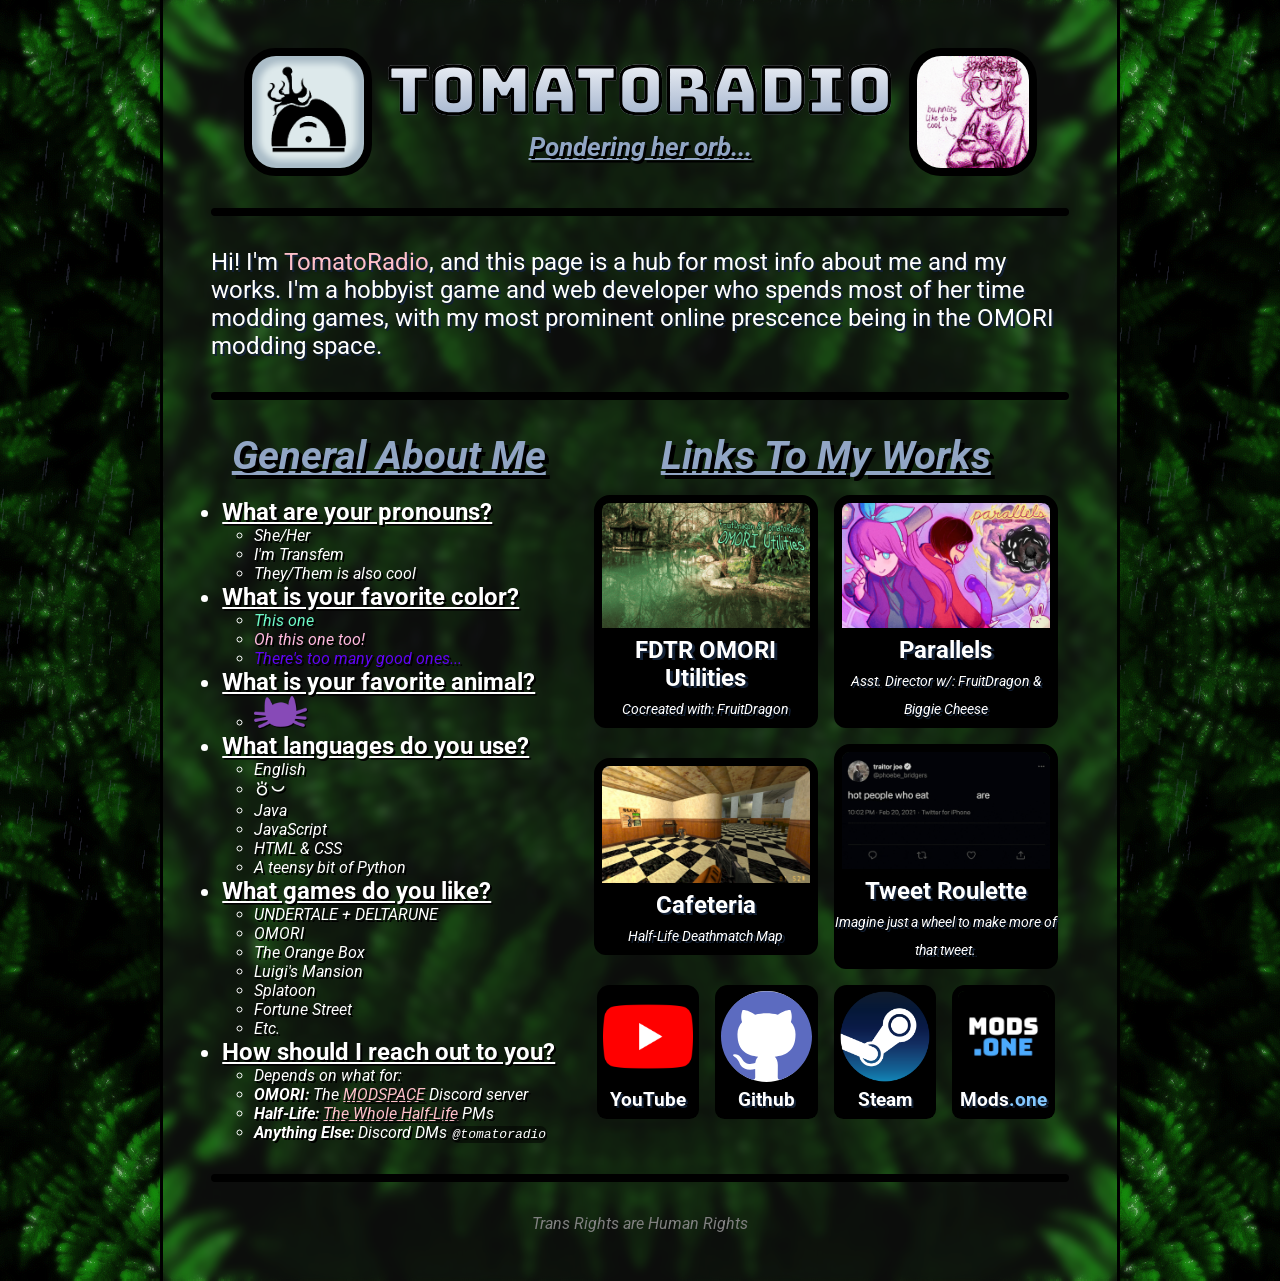
==== public/index.html @ cd4b45af "public folder" ====
<!DOCTYPE html>
<html lang="en-US">
<head>

    <meta charset="utf-8">
	<title>TomatoRadio - Profile</title>
    <link rel="stylesheet" type="text/css" href="../css/fonts.css" charset="utf-8"/>
    <link rel="stylesheet" type="text/css" href="../css/stylesheet.css" charset="utf-8"/>
    <!--<link rel="icon" href="../images/icon.ico"/>-->
    <meta name="viewport" content="width=device-width, initial-scale=1.0">

</head>
<body>
<img src="img/rain.gif" class="rain">
<div class="page">
    <p class="mobilewarning">
        ⚠️ Please note this site is designed for larger displays such as a Tablet or Desktop. ⚠️
        <br>
        This warning displays for users with a screen width of 720px or less.
    </p>
    <div class="flexrow pfp" style="gap: 1em;">
        <img src="img/TomatoRadioIcon.png">
        <div class="flexcol">
            <h1 style="font-size: 5vw;">TomatoRadio</h1>
            <h2 style="font-size: 2vw;">Pondering her orb...</h2>
        </div>
        <img src="img/TR_pfp_bun.png">
    </div>
    <hr>
    <p class="overview">
        Hi! I'm <span style="color: pink">TomatoRadio</span>, and this page is a hub for most info about me and my works. I'm a hobbyist game and web developer who spends most of her time modding games, with my most prominent online prescence being in the OMORI modding space.
    </p>
    <hr>
    <div class="dividing">
        <div class="flexcol">
            <h2>General About Me</h2>
            <br>
            <ul class="questions">
                <li>What are your pronouns?</li>
                <ul class="answer">
                    <li>She/Her</li>
                    <li>I'm Transfem</li>
                    <li>They/Them is also cool</li>
                </ul>
                <li>What is your favorite color?</li>
                <ul class="answer">
                    <li><span style="color: #6efac9">This one</span></li>
                    <li><span style="color: #ffb9df">Oh this one too!</span></li>
                    <li><span style="color: #5f04f1">There's too many good ones...</span></li>
                </ul>
                <li>What is your favorite animal?</li>
                <ul class="answer">
                    <li><a href="https://lgbtqia.wiki/wiki/Catgender" target="_blank"><img src="img/catgender.png" style="height: 2em; filter: drop-shadow(black 0.1em 0.1em);"></a></li>
                </ul>
                <li>What languages do you use?</li>
                <ul class="answer">
                    <li>English</li>
                    <li><span class="tokiPona">toki pona</span></li>
                    <li>Java</li>
                    <li>JavaScript</li>
                    <li>HTML & CSS</li>
                    <li>A teensy bit of Python</li>
                </ul>
                <li>What games do you like?</li>
                <ul class="answer">
                    <li>UNDERTALE + DELTARUNE</li>
                    <li>OMORI</li>
                    <li>The Orange Box</li>
                    <li>Luigi's Mansion</li>
                    <li>Splatoon</li>
                    <li>Fortune Street</li>
                    <li>Etc.</li>
                </ul>
                <li>How should I reach out to you?</li>
                <ul class="answer">
                    <li>Depends on what for:</li>
                    <li><strong>OMORI:</strong> The <a href="https://discord.gg/SPmRACUHUv" target="_blank">MODSPACE</a> Discord server</li>
                    <li><strong>Half-Life:</strong> <a href="https://twhl.info/user/view/9769" target="_blank">The Whole Half-Life</a> PMs</li>
                    <li><strong>Anything Else:</strong> Discord DMs <code>@tomatoradio</code></li>
                </ul>
            </ul>
        </div>
        <div class="flexcol" style="gap: 1em">
            <h2>Links To My Works</h2>
            <div class="flexrow" style="gap: 1em">
                <a class="external" href="https://mods.one/mod/fdtromoutils" target="_blank" style="width: 17.5vw;">
                    <p>
                        <strong>FDTR OMORI Utilities</strong><br>
                        <em>Cocreated with: FruitDragon</em>
                    </p>
                    <img src="img/FDTR-OmoUtilCover.png">
                </a>
                <a class="external" href="https://mods.one/mod/parallels" target="_blank" style="width: 17.5vw;">
                    <p>
                        <strong>Parallels</strong><br>
                        <em>Asst. Director w/: FruitDragon & Biggie Cheese</em>
                    </p>
                    <img src="img/parallelscover.png">
                </a>
            </div>
            <div class="flexrow" style="gap: 1em">
                <a class="external" href="https://twhl.info/vault/view/7233" target="_blank" style="width: 17.5vw;">
                    <p>
                        <strong>Cafeteria</strong><br>
                        <em>Half-Life Deathmatch Map</em>
                    </p>
                    <img src="img/cafeteriacover.jpg">
                </a>
                <a class="external" href="https://tomatoradio.github.io/tweetgenerator" target="_blank" style="width: 17.5vw;">
                    <p>
                        <strong>Tweet Roulette</strong><br>
                        <em>Imagine just a wheel to make more of that tweet.</em>
                    </p>
                    <img src="img/croissant.gif">
                </a>
            </div>
            <div class="flexrow" style="gap: 1em; flex-wrap: wrap;">
                <a class="external quicklink" href="https://www.youtube.com/@TomatoRadio" target="_blank">
                    <p>
                        <strong>YouTube</strong><br>
                    </p>
                    <img src="img/youtube.png" style="background-color: black;">
                </a>
                <a class="external quicklink" href="https://www.github.com/TomatoRadio" target="_blank">
                    <p>
                        <strong>Github</strong><br>
                    </p>
                    <img src="img/github.svg" style="background-color: black;">
                </a>
                <a class="external quicklink" href="https://steamcommunity.com/id/TomatoRadio/" target="_blank">
                    <p>
                        <strong>Steam</strong><br>
                    </p>
                    <img src="img/steam.webp" style="background-color: black;">
                </a>
                <a class="external quicklink" href="https://mods.one/author/tomatoradio" target="_blank">
                    <p>
                        <strong>Mods<span style="color: #84c8ff">.one</span></strong><br>
                    </p>
                    <img src="img/modsone.jpg" style="background-color: black;">
                </a>
            </div>
        </div>
    </div>
    <hr>
    <em style="text-align: center; color: gray">Trans Rights are Human Rights</em>
</div>
</body>
</html>
---- css/fonts.css ----
/* Bungee */
@font-face {
    font-family: "Bungee";
    src: url('/fonts/Bungee-Regular.ttf');
}
/* Roboto */
@font-face {
    font-family: 'Roboto';
    src: url('/fonts/Roboto-VariableFont_wdth\,wght.ttf');
    font-style: normal;
}@font-face {
    font-family: 'Roboto';
    src: url('/fonts/Roboto-Italic-VariableFont_wdth\,wght.ttf');
    font-style: italic;
}
/* Sitelen Pona */
@font-face {
    font-family: 'Nasin Nanpa';
    src: url('/fonts/nasin-nanpa.otf');
}
---- css/stylesheet.css ----
* { margin: 0; padding: 0; box-sizing: border-box; }

body {
    background-image: url("/img/bg.png");
    font-family: 'Roboto';
    background-position: top center;
    padding: 0px;
    margin: 0px;
    display: flex;
    flex-direction: column;
    align-content: center;
}

p {
    text-align: left;
    font-size: 1.5em;
    text-shadow: rgb(19, 33, 54) 0.1em 0.1em; 
}

.page {
    background-color: rgba(230, 255, 230, 0.05);
    width: 75vw;
    height: 100%;
    padding: 3em;
    backdrop-filter: blur(5px);
    color: white;
    display: flex;
    flex-direction: column;
    align-self: center;
    border-style: solid;
    border-width: 0em 0.2em;
    border-color: black;
}

.english { 
    font-family: 'Roboto';
}
.tokiPona {
    font-family: 'Nasin Nanpa';
    font-style: normal;
}

h1 {
    font-family: 'Bungee';
    font-size: 5em;
    font-weight: normal;
    margin: 0px;
    text-align: center;
    background: -webkit-linear-gradient(white, rgb(145, 165, 196));
    -webkit-background-clip: text;
    -webkit-text-fill-color: transparent;
    -webkit-text-stroke: black 0.05em;
    background-clip: text;
}
h2 {
    font-size: 2.5em;
    font-weight: bold;
    font-style: italic;
    text-decoration: underline;
    margin: 0px;
    color: rgb(145, 165, 196);
    text-align: center;
    text-shadow: black 0.1em 0.1em; 
}
hr {
    margin: 2em 0em;
    border-radius: 1em;
    border-width: 0.25em;
    border-style: solid;
    border-color: black;
}

.center p {
    text-align: center;
}

.flexrow {
    display: flex;
    flex-direction: row;
    align-items: center;
    align-content: center;
    align-self: center;
    justify-content: center;
}

.flexcol {
    display: flex;
    flex-direction: column;
    align-content: center;
    align-items: center;
    align-self: flex-start;
}

.flexbox {
    display: flex;
    flex-direction: column;
    align-content: center;
    align-items: center;
    align-self: center;
    flex-wrap: wrap;
    gap: 1em;
}

.dividing {
    display: flex;
    justify-content: space-around;
    flex-wrap: wrap;
    gap: 1em;
}

.dividing .flexrow {
    flex-wrap: wrap;
}

.pfp img {
    width: 10vw;
    aspect-ratio: 1/1;
    border-radius: 2em;
    border-color: black;
    border-style: solid;
    border-width: 0.5em;
    background-size: contain;
    background-position: center;
}

.pfp p {
    background-color: rgba(0,0,0,0.5);
    text-align: center;
    height: 10%;
    padding: .5em;
    margin-top: 75%;
    opacity: 0%;
    transition: 0.5s;
}

.pfp:hover p {
    opacity: 100%;
    transition: 0.5s;
}

.rain {
    z-index: -1;
    position: fixed;
    x: 0px;
    y: 0px;
    margin: 0px;
    padding: 0px;
    width: 100vw;
    height: 100vh;
    user-select: none;
    -webkit-user-drag: none;
    opacity: 25%;
}

.external {
    display: flex;
    flex-direction: column-reverse;
    width: calc(35vw + 1em);
}

.external a, a:hover, a:active, a:visited, a:link {
    text-decoration: none;
    text-decoration-line: none;
}

.external img {
    border-top-left-radius: 1em;
    border-top-right-radius: 1em;
    border-color: black;
    border-style: solid;
    border-width: 0.5em;
    margin-bottom: 0px;
}

.external p {
    border-bottom-left-radius: .5em;
    border-bottom-right-radius: .5em;
    text-align: center;
    background-color: black;
    color: white;
    text-decoration: none;
    text-decoration-line: none;
    margin-top: 0px;
    padding-bottom: 8px;
    text-overflow: "-";
}

.external:hover p {
    color: pink;
}

.external em {
    font-size: .6em;
    margin-top: 0px;
}

.quicklink {
    width: 8vw;
    font-size: 1vw;
}

.questions {
    text-align: left;
    text-shadow: rgb(0,0,0) 0.1em 0.1em;
}

.questions li {
    font-weight: bold;
    text-decoration: underline;
    font-size: 1.5em;
}

.questions .answer {
    padding-left: 2em;
}

.questions .answer li {
    font-weight: normal;
    font-style: italic;
    text-decoration: none;
    font-size: 1em;
}

.questions .answer li a {
    text-decoration: underline;
}

code {
    background-color: rgba(0,0,0,0.5);
    padding: 0.1em;
    border-radius: 0.5em;
}

a {
    color: pink;
    text-decoration: underline;
}

a:hover, a:active {
    color: salmon;
}

.mobilewarning {
    font-weight: bolder;
    text-align: center;
    margin-bottom: 3em;
    color: yellow;
    text-shadow: black 0.1em 0.1em;
    display: none;
}

@media(max-width: 720px) {
    .mobilewarning {
        display: block;
    }
}
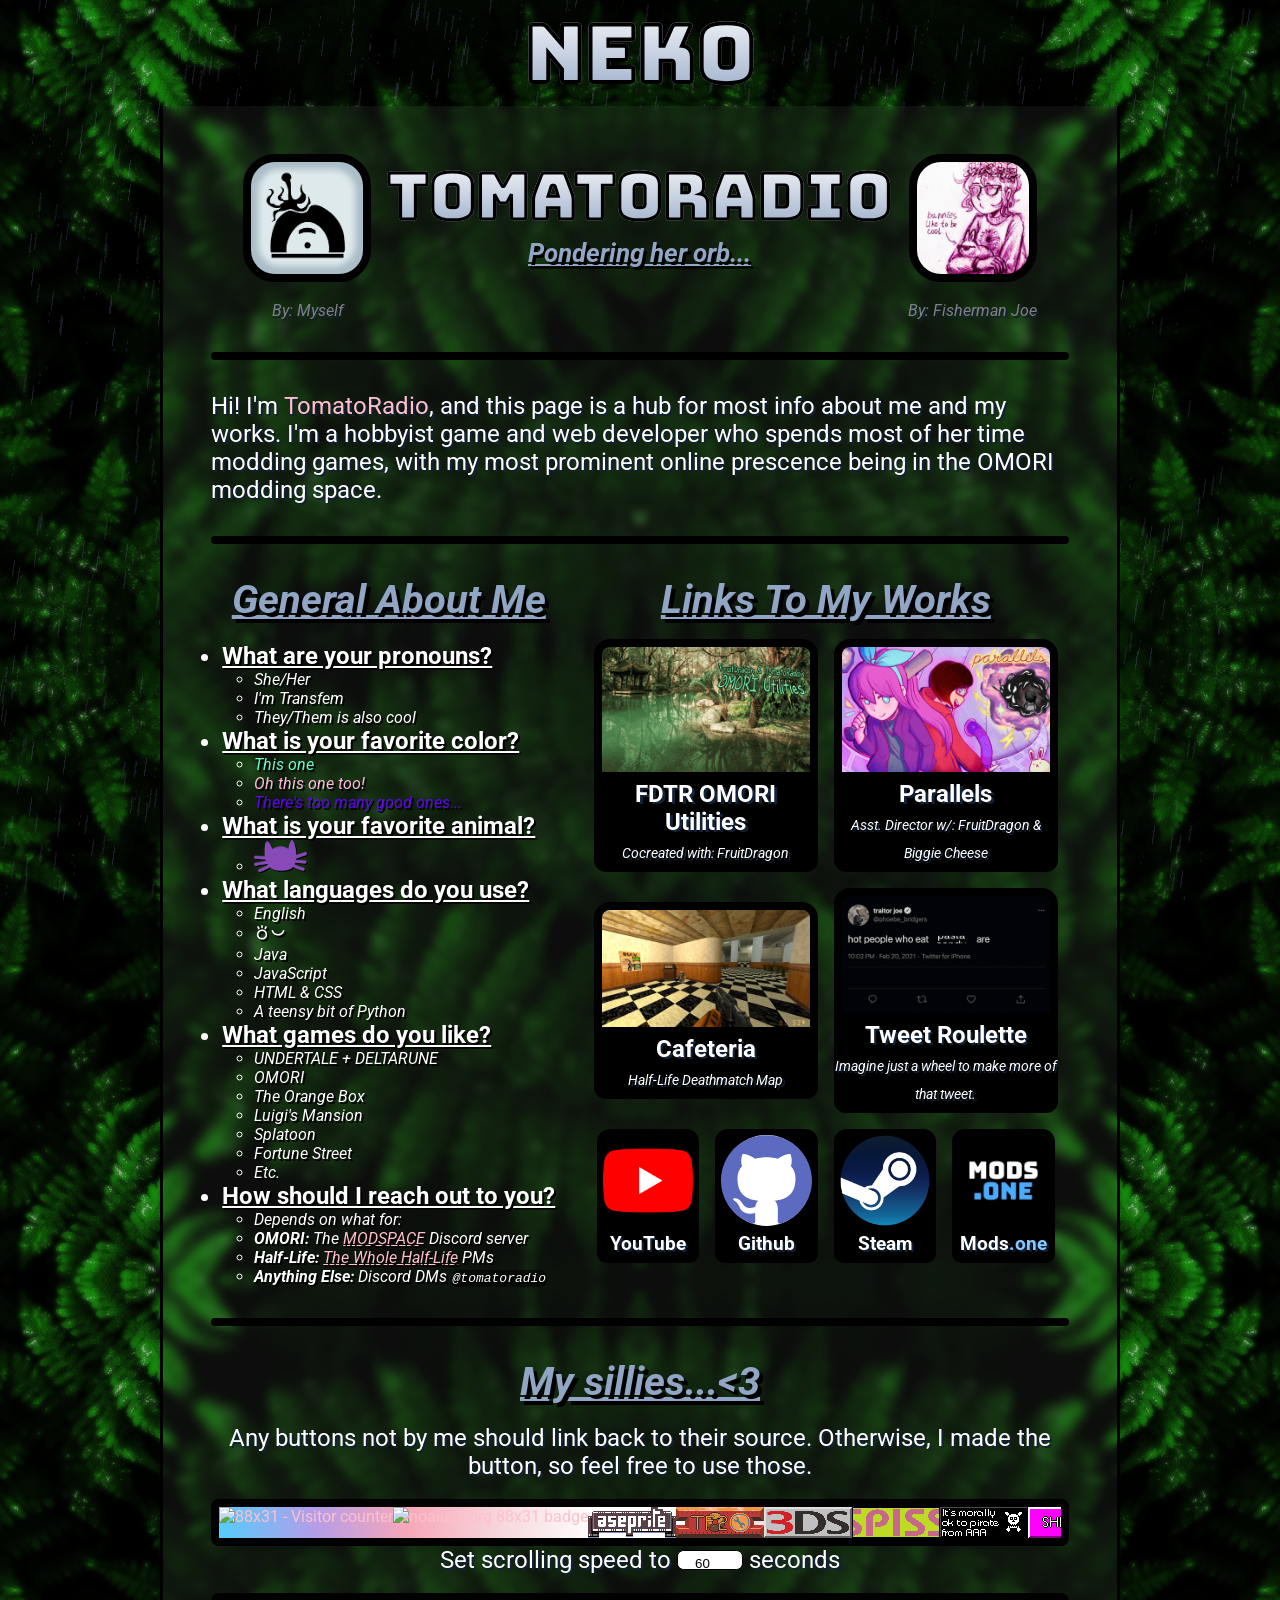
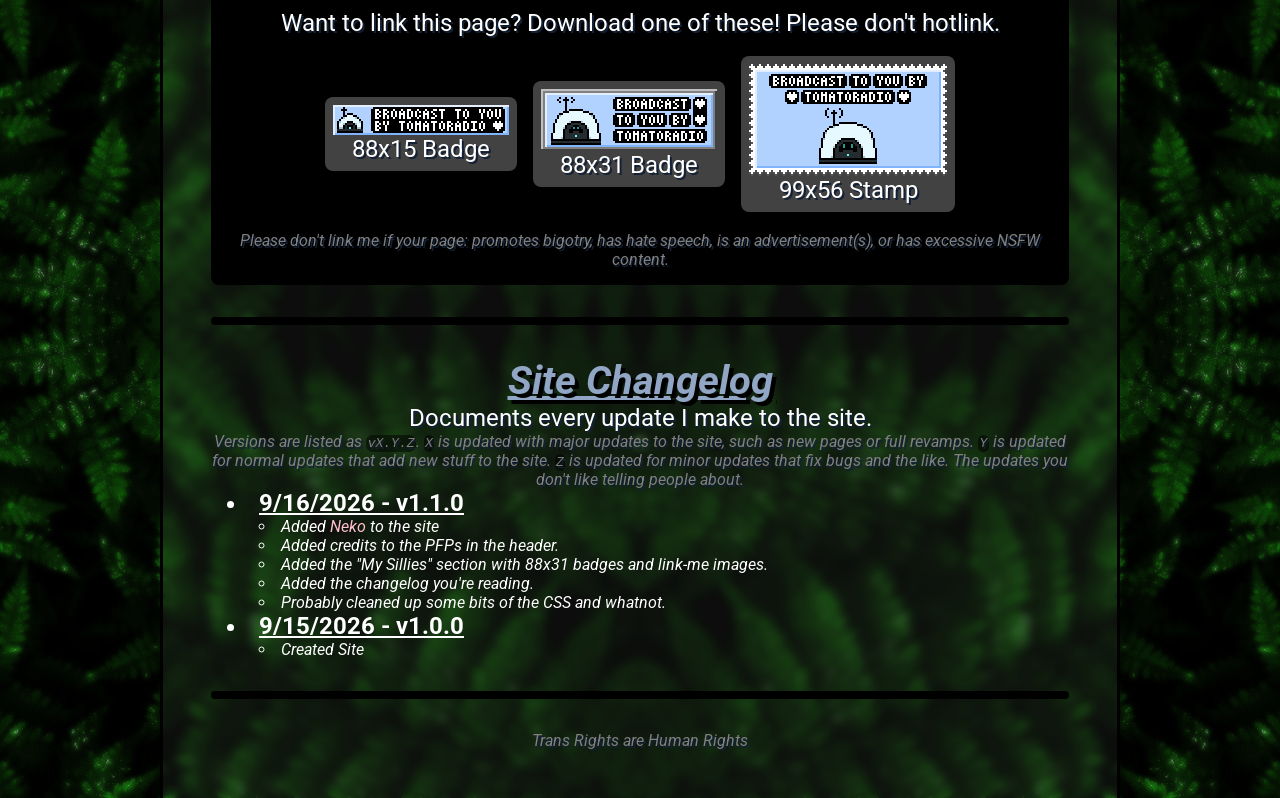
==== commit d195c724: "v1.1.0" ====
--- a/public/index.html
+++ b/public/index.html
@@ -4,13 +4,16 @@
 
     <meta charset="utf-8">
 	<title>TomatoRadio - Profile</title>
-    <link rel="stylesheet" type="text/css" href="../css/fonts.css" charset="utf-8"/>
-    <link rel="stylesheet" type="text/css" href="../css/stylesheet.css" charset="utf-8"/>
-    <!--<link rel="icon" href="../images/icon.ico"/>-->
+    <link rel="stylesheet" type="text/css" href="css/fonts.css" charset="utf-8"/>
+    <link rel="stylesheet" type="text/css" href="css/stylesheet.css" charset="utf-8"/>
+    <link rel="icon" href="img/TomatoRadioIcon.ico"/>
     <meta name="viewport" content="width=device-width, initial-scale=1.0">
 
 </head>
 <body>
+<script>NekoType="socks"</script>
+<h1 id=nl><script src="https://webneko.net/n20171213.js"></script><a 
+href="https://webneko.net">Neko</a></h1>
 <img src="img/rain.gif" class="rain">
 <div class="page">
     <p class="mobilewarning">
@@ -19,12 +22,20 @@
         This warning displays for users with a screen width of 720px or less.
     </p>
     <div class="flexrow pfp" style="gap: 1em;">
-        <img src="img/TomatoRadioIcon.png">
+        <div class="flexcol">
+            <img src="img/TomatoRadioIcon.png">
+            <br>
+            <p class="note">By: Myself</p>
+        </div>
         <div class="flexcol">
             <h1 style="font-size: 5vw;">TomatoRadio</h1>
             <h2 style="font-size: 2vw;">Pondering her orb...</h2>
         </div>
-        <img src="img/TR_pfp_bun.png">
+        <div class="flexcol">
+            <img src="img/TR_pfp_bun.png">
+            <br>
+            <p class="note">By: Fisherman Joe</p>
+        </div>
     </div>
     <hr>
     <p class="overview">
@@ -143,7 +154,167 @@
         </div>
     </div>
     <hr>
-    <em style="text-align: center; color: gray">Trans Rights are Human Rights</em>
+    <h2 class="center">My sillies...&lt3</h2>
+    <br>
+    <p class="center">Any buttons not by me should link back to their source. Otherwise, I made the button, so feel free to use those.</p>
+    <br>
+    <div class="marquee" data-pause="true">
+        <div class="marquee-items">
+            <a href="https://88x31.lol" target="_blank"><img loading="lazy" src="https://88x31.lol/counter11.gif"alt="88x31 - Visitor counter"/></a>
+            <a href="https://noaiuse.org" target="_blank"><img loading="lazy" src="https://noaiuse.org/img/no-ai-white-micro-bar.webp" alt="noaiuse.org 88x31 badge"></a>
+            <a href="https://yesterweb.org/graphics/buttons" target="_blank"><img loading="lazy" src="img/88x31/aseprite.png"alt="88x31 - Asesprite"/></a>
+            <a href="https://yesterweb.org/graphics/buttons" target="_blank"><img loading="lazy" src="img/88x31/tf2.png"alt="88x31 - Team Fortress 2"/></a>
+            <a href="https://yesterweb.org/graphics/buttons" target="_blank"><img loading="lazy" src="img/88x31/3ds.png"alt="88x31 - Nintendo 3DS"/></a>
+            <a href="https://yesterweb.org/graphics/buttons" target="_blank"><img loading="lazy" src="img/88x31/piss.gif"alt="88x31 - Piss"/></a>
+            <a href="https://yesterweb.org/graphics/buttons" target="_blank"><img loading="lazy" src="img/88x31/pirateaaa.gif"alt="88x31 - Pirate AAA"/></a>
+            <a href="https://yesterweb.org/graphics/buttons" target="_blank"><img loading="lazy" src="img/88x31/sheher.png"alt="88x31 - She/Her"/></a>
+            <a href="https://yesterweb.org/graphics/buttons" target="_blank"><img loading="lazy" src="img/88x31/transgender1.gif"alt="88x31 - Transgender"/></a>
+            <a href="https://yesterweb.org/graphics/buttons" target="_blank"><img loading="lazy" src="img/88x31/foreveronline.gif"alt="88x31 - Forever Online"/></a>
+            <a href="https://yesterweb.org/graphics/buttons" target="_blank"><img loading="lazy" src="img/88x31/wii.png"alt="88x31 - Nintendo Wii"/></a>
+            <a href="index.html" target="_blank"><img loading="lazy" src="img/88x31/fuckedyourmom.gif"alt="88x31 - I fucked your mom!"/></a>
+            <a href="https://yesterweb.org/graphics/buttons" target="_blank"><img loading="lazy" src="img/88x31/gamecube.png"alt="88x31 - Nintendo Gamecube"/></a>
+            <a href="https://capstasher.neocities.org/88x31collection-page1" target="_blank"><img loading="lazy" src="img/88x31/the-largest-88x31-collection.png"alt="88x31 - The Largest 88x31 Collection on the Internet"/></a>
+            <a href="https://capstasher.neocities.org/88x31collection-page1" target="_blank"><img loading="lazy" src="img/88x31/88x31.gif"alt="88x31 - 88x31"/></a>
+            <a href="https://cyber.dabamos.de/88x31/index2.html" target="_blank"><img loading="lazy" src="img/88x31/drpepper.gif"alt="88x31 - Dr. Pepper"/></a>
+            <a href="https://capstasher.neocities.org/88x31collection-page1" target="_blank"><img loading="lazy" src="img/88x31/antinazi.gif"alt="88x31 - Anti-Nazi"/></a>
+            <a href="https://eggspace.neocities.org" target="_blank"><img loading="lazy" src="img/88x31/eggspace.gif"alt="88x31 - EGGSPACE"/></a>
+            <a href="https://spamtonsucks.neocities.org" target="_blank"><img loading="lazy" src="img/88x31/spamtonsucks.gif"alt="88x31 - Spamton Sucks"/></a>
+            <a href="https://imgflip.com/gif/9wr37l" target="_blank"><img loading="lazy" src="img/88x31/tennaOhYeahWooYeah.gif"alt="88x31 - Tenna Oh Yeah Woo Yeah"/></a>
+            <a href="index.html" target="_blank"><img loading="lazy" src="img/88x31/goldenflowery.gif"alt="88x31 - Golden Flowery"/></a>
+            <a href="https://yesterweb.org/graphics/buttons" target="_blank"><img loading="lazy" src="img/88x31/transgender2.gif"alt="88x31 - Transgender"/></a>
+            <a href="https://yesterweb.org/graphics/buttons" target="_blank"><img loading="lazy" src="img/88x31/fspeech.gif"alt="88x31 - Free Speech"/></a>
+            <a href="index.html" target="_blank"><img loading="lazy" src="img/88x31/mdnismybible.png"alt="88x31 - MDN is my bible"/></a>
+            <a href="index.html" target="_blank"><img loading="lazy" src="img/88x31/broadcastbytr.png"alt="88x31 - Broadcast by TomatoRadio"/></a>
+            <a href="https://pfy.ch/badge.html" target="_blank"><img loading="lazy" src="img/88x31/youre_telling_me.png"alt="88x31 - You're telling me a queer coded this?"/></a>
+            <a href="https://pfy.ch/badge.html" target="_blank"><img loading="lazy" src="img/88x31/dumbass.png"alt="88x31 - Dumbass Webmaster ahead"/></a>
+            <a href="https://yesterweb.org/graphics/buttons" target="_blank"><img loading="lazy" src="img/88x31/transgender3.gif"alt="88x31 - Truth Before Death"/></a>
+            <a href="https://capstasher.neocities.org/88x31collection-page1" target="_blank"><img loading="lazy" src="img/88x31/yanknow.gif"alt="88x31 - Yankovic Now!"/></a>
+            <a href="https://yesterweb.org/graphics/buttons" target="_blank"><img loading="lazy" src="img/88x31/bigshot.gif"alt="88x31 - Big Shot"/></a>
+            <a href="https://yesterweb.org/graphics/buttons" target="_blank"><img loading="lazy" src="img/88x31/ds.png"alt="88x31 - Nintendo DS"/></a>
+            <a href="https://yesterweb.org/graphics/buttons" target="_blank"><img loading="lazy" src="img/88x31/fonts.gif"alt="88x31 - Fonts"/></a>
+            <a href="https://cyber.dabamos.de/88x31/index2.html" target="_blank"><img loading="lazy" src="img/88x31/graphicdesign.png"alt="88x31 - Graphic Design is my Passion"/></a>
+            <a href="https://yesterweb.org/graphics/buttons" target="_blank"><img loading="lazy" src="img/88x31/heyallscotthere.gif"alt="88x31 - Hey Y'all! Scott Here."/></a>
+            <a href="https://capstasher.neocities.org/88x31collection-page1" target="_blank"><img loading="lazy" src="img/88x31/html_learn_it_today.gif"alt="88x31 - HTML; Learn it today!"/></a>
+            <a href="https://capstasher.neocities.org/88x31collection-page1" target="_blank"><img loading="lazy" src="img/88x31/miku.gif"alt="88x31 - This site is Miku approved!"/></a>
+            <a href="https://capstasher.neocities.org/88x31collection-page1" target="_blank"><img loading="lazy" src="img/88x31/ngbanner2.gif"alt="88x31 - Newgrounds fangirl"/></a>
+            <a href="https://capstasher.neocities.org/88x31collection-page1" target="_blank"><img loading="lazy" src="img/88x31/ralseismokingadart.gif"alt="88x31 - Ralsei Smoking a Dart"/></a>
+            <a href="https://capstasher.neocities.org/88x31collection-page1" target="_blank"><img loading="lazy" src="img/88x31/rar_download.gif"alt="88x31 - Download WinRar!"/></a>
+            <a href="https://yesterweb.org/graphics/buttons" target="_blank"><img loading="lazy" src="img/88x31/spamton.png"alt="88x31 - Spamton"/></a>
+            <a href="https://capstasher.neocities.org/88x31collection-page1" target="_blank"><img loading="lazy" src="img/88x31/steam.gif"alt="88x31 - Play with Steam!"/></a>
+            <a href="https://capstasher.neocities.org/88x31collection-page1" target="_blank"><img loading="lazy" src="img/88x31/thiswebsiteisgay.gif"alt="88x31 - Play with Steam!"/></a>
+            <a href="https://capstasher.neocities.org/88x31collection-page1" target="_blank"><img loading="lazy" src="img/88x31/TrashParadise.gif"alt="88x31 - Trash Paradise"/></a>
+            <a href="index.html" target="_blank"><img loading="lazy" src="img/88x31/omori.gif"alt="88x31 - OMORI"/></a>
+            <a href="https://yesterweb.org/graphics/buttons" target="_blank"><img loading="lazy" src="img/88x31/underconstruction.png"alt="88x31 - Under Construction!"/></a>
+            <a href="https://capstasher.neocities.org/88x31collection-page1" target="_blank"><img loading="lazy" src="img/88x31/yumenikki.gif"alt="88x31 - Yume Nikki"/></a>
+            <a href="index.html" target="_blank"><img loading="lazy" src="img/88x31/oneloader.gif"alt="88x31 - OneLoader"/></a>
+            <a href="https://yesterweb.org/graphics/buttons" target="_blank"><img loading="lazy" src="img/88x31/noSex.png"alt="88x31 - Sex? No..."/></a>
+            <a href="https://capstasher.neocities.org/88x31collection-page1" target="_blank"><img loading="lazy" src="img/88x31/kromercoin.gif"alt="88x31 - Kromer Coin"/></a>
+            <a href="index.html" target="_blank"><img loading="lazy" src="img/88x31/aroace.png"alt="88x31 - Aromantic Asexual Pride"/></a>
+            <a href="https://qalle.neocities.org/88x31/" target="_blank"><img loading="lazy" src="img/88x31/pride-autismcreature-rainbow.png"alt="88x31 - Autism Pride"/></a>
+            <a href="https://qalle.neocities.org/88x31/" target="_blank"><img loading="lazy" src="img/88x31/pride-adhd-websafe.png"alt="88x31 - ADHD Pride"/></a>
+            <a href="https://qalle.neocities.org/88x31/" target="_blank"><img loading="lazy" src="img/88x31/pride-blahaj-trans.png"alt="88x31 - Trans Blahaj Pride"/></a>
+            <a href="index.html" target="_blank"><img loading="lazy" src="img/88x31/tds_killed_my_grandma.png"alt="88x31 - TDS Killed My Grandma"/></a>
+            <a href="index.html" target="_blank"><img loading="lazy" src="img/88x31/powered_by_source.png"alt="88x31 - Powered By Source"/></a>
+            <a href="index.html" target="_blank"><img loading="lazy" src="img/88x31/cbt_zone.png"alt="88x31 - The CBT Zone"/></a>
+            <a href="index.html" target="_blank"><img loading="lazy" src="img/88x31/half_life.png"alt="88x31 - Half-Life"/></a>
+            <a href="https://88x31.kate.pet/" target="_blank"><img loading="lazy" src="img/88x31/github.gif"alt="88x31 - Github"/></a>
+            <a href="https://88x31.kate.pet/" target="_blank"><img loading="lazy" src="img/88x31/companion_cube.gif"alt="88x31 - Companion Cube"/></a>
+            <a href="https://88x31.kate.pet/" target="_blank"><img loading="lazy" src="img/88x31/vscode.gif"alt="88x31 - VSCode"/></a>
+            <a href="https://eightyeightthirty.one/" target="_blank"><img loading="lazy" src="img/88x31/88x31galaxy.png"alt="88x31 - 88x31 Galaxy"/></a>
+            
+        </div>
+    </div>
+    <p class="center">Set scrolling speed to <input type="number" value="60" pattern="/0-9/i" id="marqueeSpeed" onChange="setMarqueeSpeed(this.value)"/> seconds</p>
+    <br>
+    <div class="linkme">
+        <p class="center">Want to link this page? Download one of these! Please don't hotlink.</p>
+        <br>
+        <div class="flexrow" style="flex-wrap: wrap;">
+            <div class="linkgroup">
+                <img src="img/linkme/88x15.png"alt="Link Me with an 88x15 Badge" width="176" height="30">
+                <p class="center">88x15 Badge</p>
+            </div>
+            <div class="linkgroup">
+                <img src="img/linkme/88x31.png" alt="Link Me with an 88x31 Badge" width="176" height="62">
+                <p class="center">88x31 Badge</p>
+            </div>
+            <div class="linkgroup">
+                <img src="img/linkme/99x56.png"alt="Link Me with a 99x56 Stamp" width="198" height="112">
+                <p class="center">99x56 Stamp</p>
+            </div>
+        </div>
+        <br>
+        <p class="note">Please don't link me if your page: promotes bigotry, has hate speech, is an advertisement(s), or has excessive NSFW content.</p>
+    </div>
+    <hr>
+    <h2>Site Changelog</h2>
+    <p class="center">Documents every update I make to the site.</p>
+    <p class="note">
+        Versions are listed as <code>vX.Y.Z</code>. <code>X</code> is updated with major updates to the site, such as new pages or full revamps. <code>Y</code> is updated for normal updates that add new stuff to the site. <code>Z</code> is updated for minor updates that fix bugs and the like. The updates you don't like telling people about.
+    </p>
+        
+    <ul class="changelog">
+        <li>9/16/2026 - v1.1.0</li>
+            <ul class="changes">
+                <li>Added <a href="https://webneko.net/" target="_blank">Neko</a> to the site</li>
+                <li>Added credits to the PFPs in the header.</li>
+                <li>Added the "My Sillies" section with 88x31 badges and link-me images.</li>
+                <li>Added the changelog you're reading.</li>
+                <li>Probably cleaned up some bits of the CSS and whatnot.</li>
+            </ul>
+        <li>9/15/2026 - v1.0.0</li>
+            <ul class="changes">
+                <li>Created Site</li>
+            </ul>
+    </ul>
+    <hr>
+    <p class="note">Trans Rights are Human Rights</p>
 </div>
+<script>
+function handleMarquee() {
+// Get all marquees on page
+const marquees = document.querySelectorAll(".marquee");
+
+// Loop through each marquee
+marquees.forEach((marquee) => {
+// Get the main container and clone it
+// And then add the clone to the marquee
+const container = marquee.querySelector(".marquee-items");
+let clone = container.cloneNode(true);
+marquee.appendChild(clone);
+// Finally, add the scroll class at the same time so there is no gaps in the scrolling effect
+// We also determine if the items should be scrolling right-to-left instead by default, and adjust the marquees flex direction and which animation the containers use if so
+if (marquee.dataset.direction == "right") {
+    marquee.style.flexDirection = "row-reverse";
+    container.classList.add("scroll-l2r");
+    clone.classList.add("scroll-l2r");
+} else {
+    container.classList.add("scroll-r2l");
+    clone.classList.add("scroll-r2l");
+}
+
+// First we check for the new data attribute to see if pausing this marquee is allowed:
+if (marquee.dataset.pause == "true") {
+    
+    // If pausing is allowed, we simply add some mouse events for when the mouse
+    // enters and leaves the marquee that add and remove our new 'paused' class to
+    // the .marquee-items containers
+    marquee.onmouseover = e => {
+    container.classList.add("paused");
+    clone.classList.add("paused");
+    }
+    marquee.onmouseout = e => {
+    container.classList.remove("paused");
+    clone.classList.remove("paused");
+    }
+}
+});
+}
+handleMarquee();
+function setMarqueeSpeed(speed) {
+    const container = document.querySelectorAll(".marquee-items");
+    container.forEach((scroller) => scroller.style.animationDuration = speed + "s");
+};
+</script>
 </body>
 </html>
--- a/public/css/fonts.css
+++ b/public/css/fonts.css
@@ -0,0 +1,20 @@
+/* Bungee */
+@font-face {
+    font-family: "Bungee";
+    src: url('../fonts/Bungee-Regular.ttf');
+}
+/* Roboto */
+@font-face {
+    font-family: 'Roboto';
+    src: url('../fonts/Roboto-VariableFont_wdth\,wght.ttf');
+    font-style: normal;
+}@font-face {
+    font-family: 'Roboto';
+    src: url('../fonts/Roboto-Italic-VariableFont_wdth\,wght.ttf');
+    font-style: italic;
+}
+/* Sitelen Pona */
+@font-face {
+    font-family: 'Nasin Nanpa';
+    src: url('../fonts/nasin-nanpa.otf');
+}
--- a/public/css/stylesheet.css
+++ b/public/css/stylesheet.css
@@ -0,0 +1,357 @@
+* { margin: 0; padding: 0; box-sizing: border-box; }
+
+body {
+    background-image: url("../img/bg.png");
+    font-family: 'Roboto';
+    background-position: top center;
+    padding: 0px;
+    margin: 0px;
+    display: flex;
+    flex-direction: column;
+    align-content: center;
+}
+
+p {
+    text-align: left;
+    font-size: 1.5em;
+    text-shadow: rgb(19, 33, 54) 0.1em 0.1em; 
+}
+
+.center {
+    text-align: center;
+}
+
+.note {
+    text-align: center;
+    font-style: italic;
+    color: gray;
+    font-size: 1em;
+}
+
+.page {
+    background-color: rgba(230, 255, 230, 0.05);
+    width: 75vw;
+    height: 100%;
+    padding: 3em;
+    backdrop-filter: blur(5px);
+    color: white;
+    display: flex;
+    flex-direction: column;
+    align-self: center;
+    border-style: solid;
+    border-width: 0em 0.2em;
+    border-color: black;
+}
+
+.english { 
+    font-family: 'Roboto';
+}
+.tokiPona {
+    font-family: 'Nasin Nanpa';
+    font-style: normal;
+}
+
+h1 {
+    font-family: 'Bungee';
+    font-size: 5em;
+    font-weight: normal;
+    margin: 0px;
+    text-align: center;
+    background: -webkit-linear-gradient(white, rgb(145, 165, 196));
+    -webkit-background-clip: text;
+    -webkit-text-fill-color: transparent;
+    -webkit-text-stroke: black 0.05em;
+    background-clip: text;
+}
+h2 {
+    font-size: 2.5em;
+    font-weight: bold;
+    font-style: italic;
+    text-decoration: underline;
+    margin: 0px;
+    color: rgb(145, 165, 196);
+    text-align: center;
+    text-shadow: black 0.1em 0.1em; 
+}
+hr {
+    margin: 2em 0em;
+    border-radius: 1em;
+    border-width: 0.25em;
+    border-style: solid;
+    border-color: black;
+}
+
+.center p {
+    text-align: center;
+}
+
+.flexrow {
+    display: flex;
+    flex-direction: row;
+    align-items: center;
+    align-content: center;
+    align-self: center;
+    justify-content: center;
+    gap: 1em;
+}
+
+.flexcol {
+    display: flex;
+    flex-direction: column;
+    align-content: center;
+    align-items: center;
+    align-self: flex-start;
+}
+
+.flexbox {
+    display: flex;
+    flex-direction: column;
+    align-content: center;
+    align-items: center;
+    align-self: center;
+    flex-wrap: wrap;
+    gap: 1em;
+}
+
+.dividing {
+    display: flex;
+    justify-content: space-around;
+    flex-wrap: wrap;
+    gap: 1em;
+}
+
+.dividing .flexrow {
+    flex-wrap: wrap;
+}
+
+.pfp img {
+    width: 10vw;
+    aspect-ratio: 1/1;
+    border-radius: 2em;
+    border-color: black;
+    border-style: solid;
+    border-width: 0.5em;
+    background-size: contain;
+    background-position: center;
+}
+
+.rain {
+    z-index: -1;
+    position: fixed;
+    x: 0px;
+    y: 0px;
+    margin: 0px;
+    padding: 0px;
+    width: 100vw;
+    height: 100vh;
+    user-select: none;
+    -webkit-user-drag: none;
+    opacity: 25%;
+}
+
+.external {
+    display: flex;
+    flex-direction: column-reverse;
+    width: calc(35vw + 1em);
+}
+
+.external a, a:hover, a:active, a:visited, a:link {
+    text-decoration: none;
+    text-decoration-line: none;
+}
+
+.external img {
+    border-top-left-radius: 1em;
+    border-top-right-radius: 1em;
+    border-color: black;
+    border-style: solid;
+    border-width: 0.5em;
+    margin-bottom: 0px;
+}
+
+.external p {
+    border-bottom-left-radius: .5em;
+    border-bottom-right-radius: .5em;
+    text-align: center;
+    background-color: black;
+    color: white;
+    text-decoration: none;
+    text-decoration-line: none;
+    margin-top: 0px;
+    padding-bottom: 8px;
+    text-overflow: "-";
+}
+
+.external:hover p {
+    color: pink;
+}
+
+.external em {
+    font-size: .6em;
+    margin-top: 0px;
+}
+
+.quicklink {
+    width: 8vw;
+    font-size: 1vw;
+}
+
+.questions {
+    text-align: left;
+    text-shadow: rgb(0,0,0) 0.1em 0.1em;
+}
+
+.questions li {
+    font-weight: bold;
+    text-decoration: underline;
+    font-size: 1.5em;
+}
+
+.questions .answer {
+    padding-left: 2em;
+}
+
+.questions .answer li {
+    font-weight: normal;
+    font-style: italic;
+    text-decoration: none;
+    font-size: 1em;
+}
+
+.questions .answer li a {
+    text-decoration: underline;
+}
+
+code {
+    background-color: rgba(0,0,0,0.5);
+    padding: 0.1em;
+    border-radius: 0.5em;
+}
+
+a {
+    color: pink;
+    text-decoration: underline;
+}
+
+a:hover, a:active {
+    color: salmon;
+}
+
+input {
+    width: 5em;
+    height: 1.5em;
+    padding-top: 0.5em;
+    border: 0.1em solid;
+    border-radius: 0.5em;
+    text-align: center;
+}
+
+.linkme {
+    background-color: black;
+    border-radius: 0.5em;
+    padding: 1em;
+}
+
+.linkgroup {
+    background-color: rgb(66,66,66);
+    border-radius: 0.5em;
+    padding: 0.5em;
+    display: flex;
+    flex-direction: column;
+    justify-content: center;
+}
+
+.linkme img {
+    image-rendering: pixelated;
+}
+
+.changelog {
+    list-style-type: disc;
+    list-style-position: inside;
+    padding-left: 1em;
+}
+
+.changelog li {
+    font-weight: bold;
+    text-decoration: underline;
+    font-size: 1.5em;
+}
+
+.changelog .changes li {
+    font-weight: normal;
+    font-style: italic;
+    text-decoration: none;
+    font-size: 1em;
+    padding-left: 2em;
+}
+
+.mobilewarning {
+    font-weight: bolder;
+    text-align: center;
+    margin-bottom: 3em;
+    color: yellow;
+    text-shadow: black 0.1em 0.1em;
+    display: none;
+}
+
+/* Most code here basically copied from https://codepen.io/KobaDesu/pen/jOgqBwN */
+@keyframes scroll-r2l {
+    from {
+        transform: translateX(0);
+    }
+    to {
+        transform: translateX(-100%);
+    }
+}
+.scroll-r2l {
+    animation: scroll-r2l 60s linear infinite;
+}
+@keyframes scroll-l2r {
+    from {
+        transform: translateX(0);
+    }
+    to {
+        transform: translateX(100%);
+    }
+}
+.scroll-l2r {
+    animation: scroll-l2r 60s linear infinite;
+}
+.marquee {
+    overflow: hidden;
+    display: flex;
+    flex-wrap: nowrap;
+    box-sizing: unset;
+    border: 0.5em solid black;
+    border-radius: 0.5em;
+    background: linear-gradient(to right, rgb(85, 205, 252), rgb(179, 157, 233), rgb(247, 168, 184), rgb(246, 216, 221), rgb(255, 255, 255) 45%, rgb(255, 255, 255), rgb(255, 255, 255) 55%, rgb(246, 216, 221), rgb(247, 168, 184), rgb(179, 157, 233), rgb(85, 205, 252))
+}
+.marquee-items {
+    display: flex;
+    flex-shrink: 0;
+    height: 100%;
+    min-width: 100%;
+    position: relative;
+}
+.marquee-items a img {
+    width: 88px;
+    height: 31px;
+    image-rendering: pixelated;
+}
+.marquee-items > * {
+    margin: 0;
+    height: 31px;
+}
+.paused {
+    -webkit-animation-play-state:paused;
+    -moz-animation-play-state:paused;
+    -o-animation-play-state:paused;
+    animation-play-state:paused;
+}
+/* End of copied code */
+
+@media(max-width: 720px) {
+    .mobilewarning {
+        display: block;
+    }
+}
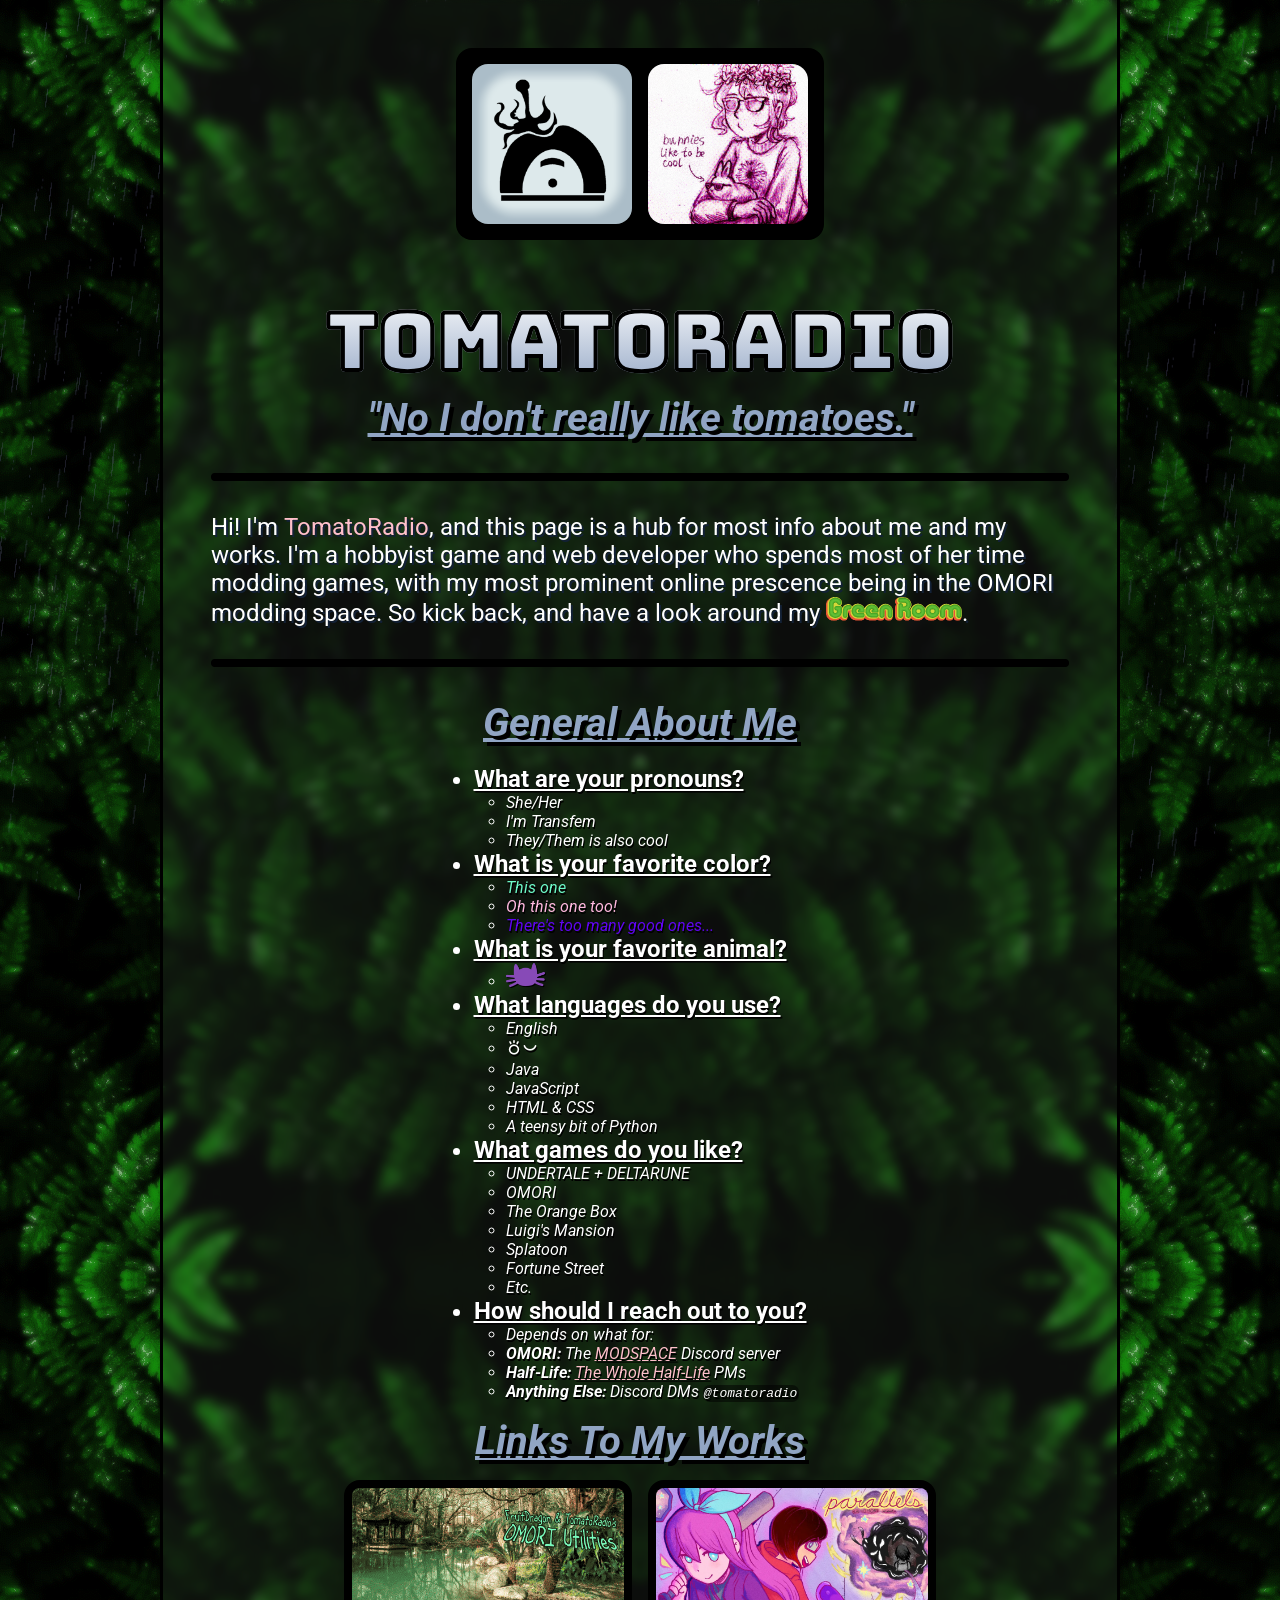
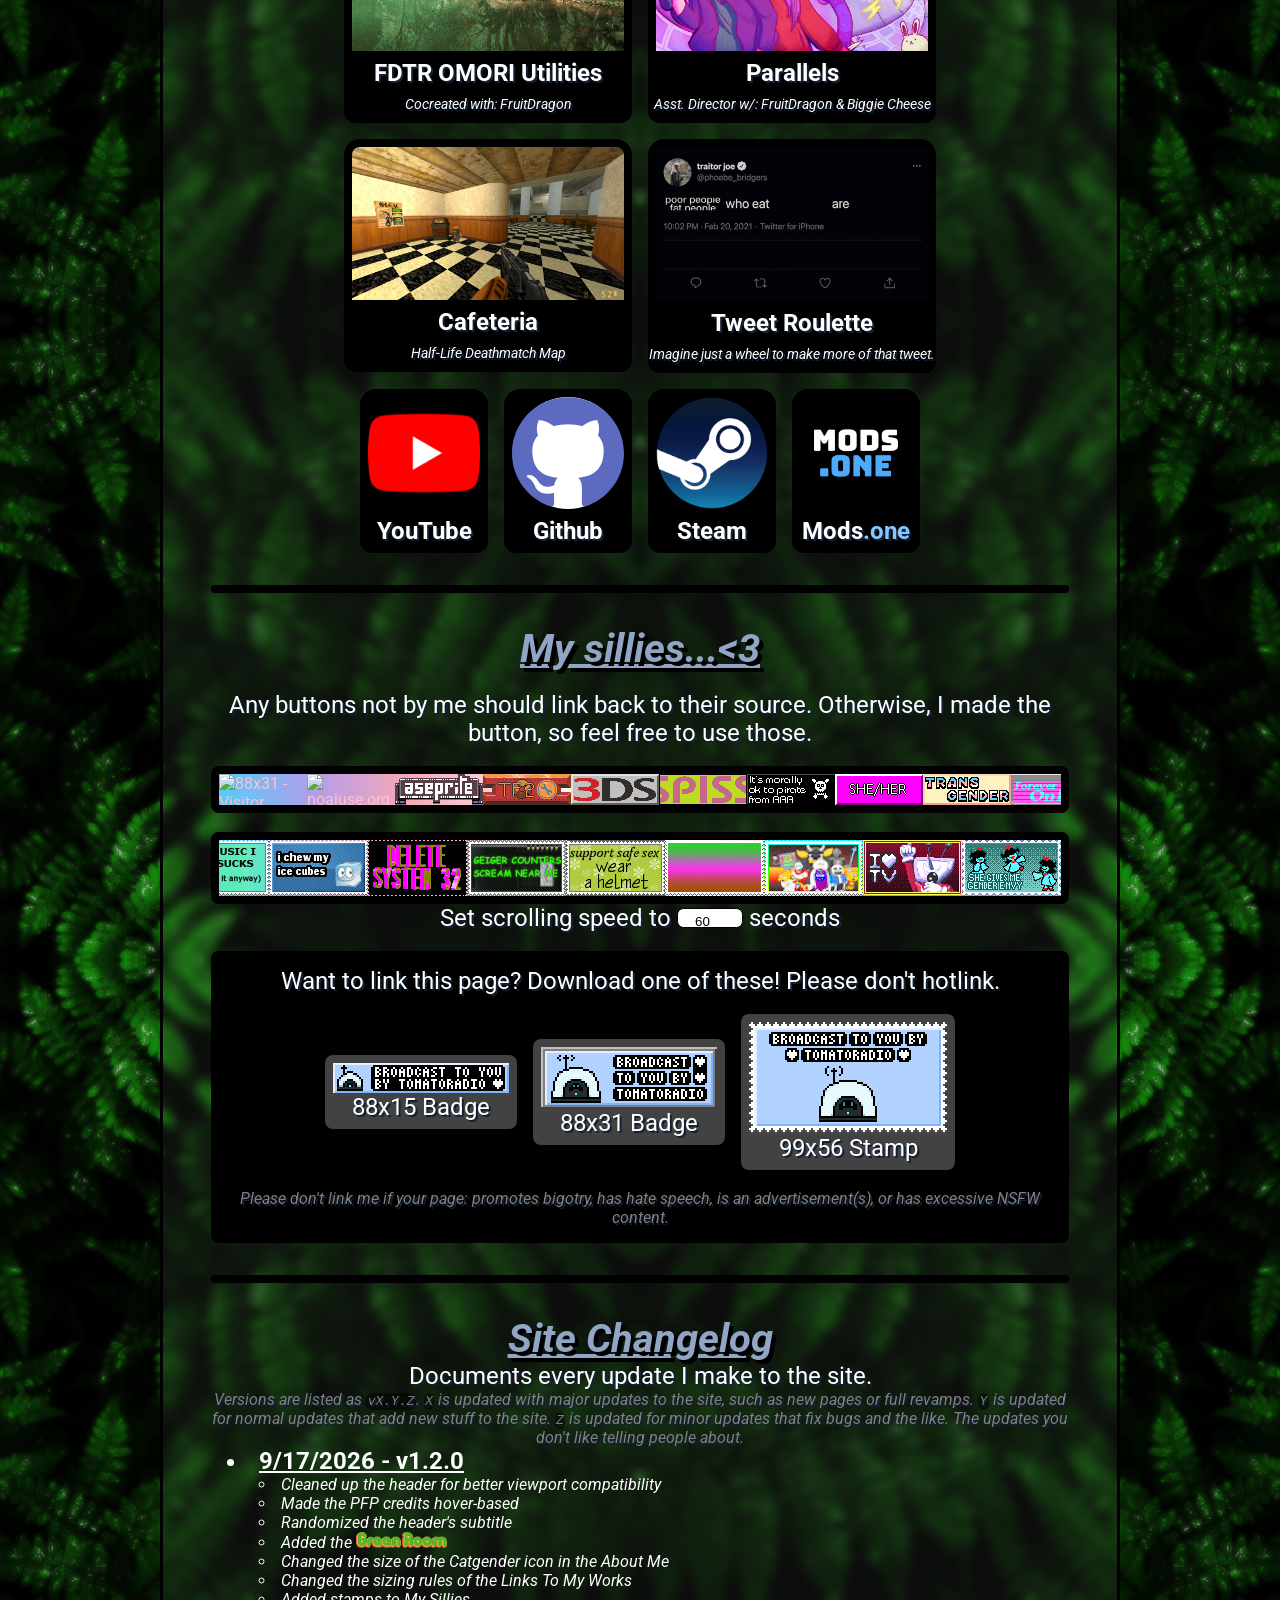
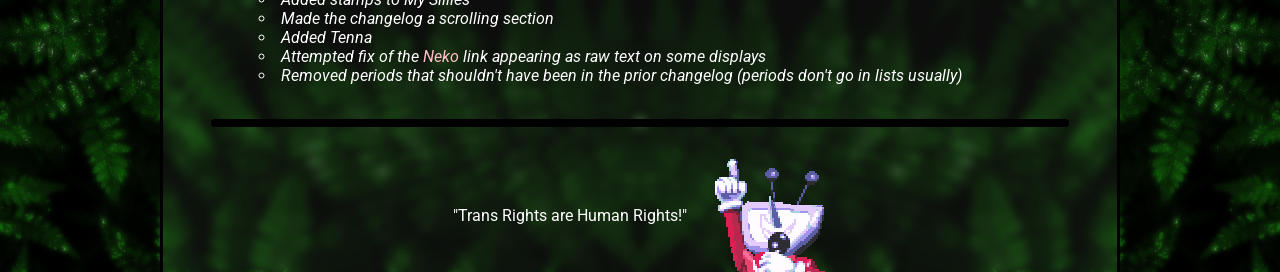
==== commit eb64dac3: "v1.2.0" ====
--- a/public/index.html
+++ b/public/index.html
@@ -1,4 +1,9 @@
 <!DOCTYPE html>
+<!--Bro pressed f12-->
+<!--
+Most code here aside from the marquee scrolling is mine,
+so do with it as you see fit.
+-->
 <html lang="en-US">
 <head>
 
@@ -13,34 +18,29 @@
 <body>
 <script>NekoType="socks"</script>
 <h1 id=nl><script src="https://webneko.net/n20171213.js"></script><a 
-href="https://webneko.net">Neko</a></h1>
+href="https://webneko.net"></a></h1>
 <img src="img/rain.gif" class="rain">
 <div class="page">
-    <p class="mobilewarning">
+    <p class="mobilewarning mobile_only">
         ⚠️ Please note this site is designed for larger displays such as a Tablet or Desktop. ⚠️
         <br>
         This warning displays for users with a screen width of 720px or less.
     </p>
-    <div class="flexrow pfp" style="gap: 1em;">
-        <div class="flexcol">
-            <img src="img/TomatoRadioIcon.png">
-            <br>
-            <p class="note">By: Myself</p>
-        </div>
-        <div class="flexcol">
-            <h1 style="font-size: 5vw;">TomatoRadio</h1>
-            <h2 style="font-size: 2vw;">Pondering her orb...</h2>
-        </div>
-        <div class="flexcol">
-            <img src="img/TR_pfp_bun.png">
-            <br>
-            <p class="note">By: Fisherman Joe</p>
-        </div>
-    </div>
+    <header>
+        <div class="pfp">
+            <p style="background-image: url('img/TomatoRadioIcon.png');"><span>By: Myself</span></p>
+            <p style="background-image: url('img/TR_pfp_bun.png');"><span>By: Fisherman Joe</span></p>
+        </div>
+        <div class="headertext">
+            <h1>TomatoRadio</h1>
+            <h2 id="header_subtitle">Pondering her orb...</h2>
+        </div>
+    </header>
     <hr>
     <p class="overview">
-        Hi! I'm <span style="color: pink">TomatoRadio</span>, and this page is a hub for most info about me and my works. I'm a hobbyist game and web developer who spends most of her time modding games, with my most prominent online prescence being in the OMORI modding space.
+        Hi! I'm <span style="color: pink">TomatoRadio</span>, and this page is a hub for most info about me and my works. I'm a hobbyist game and web developer who spends most of her time modding games, with my most prominent online prescence being in the OMORI modding space. So kick back, and have a look around my <img src="img/Tenna_funnytext_green_room.png" style="height: 1em" onclick="document.getElementById('audio_greenroom').play()">.
     </p>
+    <audio id="audio_greenroom" src="img/snd_ftext_vibraphones_music.wav"></audio>
     <hr>
     <div class="dividing">
         <div class="flexcol">
@@ -61,7 +61,7 @@
                 </ul>
                 <li>What is your favorite animal?</li>
                 <ul class="answer">
-                    <li><a href="https://lgbtqia.wiki/wiki/Catgender" target="_blank"><img src="img/catgender.png" style="height: 2em; filter: drop-shadow(black 0.1em 0.1em);"></a></li>
+                    <li><a href="https://lgbtqia.wiki/wiki/Catgender" target="_blank"><img src="img/catgender.png" style="height: 1.5em; filter: drop-shadow(black 0.1em 0.1em);"></a></li>
                 </ul>
                 <li>What languages do you use?</li>
                 <ul class="answer">
@@ -94,14 +94,14 @@
         <div class="flexcol" style="gap: 1em">
             <h2>Links To My Works</h2>
             <div class="flexrow" style="gap: 1em">
-                <a class="external" href="https://mods.one/mod/fdtromoutils" target="_blank" style="width: 17.5vw;">
+                <a class="external" href="https://mods.one/mod/fdtromoutils" target="_blank">
                     <p>
                         <strong>FDTR OMORI Utilities</strong><br>
                         <em>Cocreated with: FruitDragon</em>
                     </p>
                     <img src="img/FDTR-OmoUtilCover.png">
                 </a>
-                <a class="external" href="https://mods.one/mod/parallels" target="_blank" style="width: 17.5vw;">
+                <a class="external" href="https://mods.one/mod/parallels" target="_blank">
                     <p>
                         <strong>Parallels</strong><br>
                         <em>Asst. Director w/: FruitDragon & Biggie Cheese</em>
@@ -110,14 +110,14 @@
                 </a>
             </div>
             <div class="flexrow" style="gap: 1em">
-                <a class="external" href="https://twhl.info/vault/view/7233" target="_blank" style="width: 17.5vw;">
+                <a class="external" href="https://twhl.info/vault/view/7233" target="_blank">
                     <p>
                         <strong>Cafeteria</strong><br>
                         <em>Half-Life Deathmatch Map</em>
                     </p>
                     <img src="img/cafeteriacover.jpg">
                 </a>
-                <a class="external" href="https://tomatoradio.github.io/tweetgenerator" target="_blank" style="width: 17.5vw;">
+                <a class="external" href="https://tomatoradio.github.io/tweetgenerator" target="_blank">
                     <p>
                         <strong>Tweet Roulette</strong><br>
                         <em>Imagine just a wheel to make more of that tweet.</em>
@@ -159,8 +159,8 @@
     <p class="center">Any buttons not by me should link back to their source. Otherwise, I made the button, so feel free to use those.</p>
     <br>
     <div class="marquee" data-pause="true">
-        <div class="marquee-items">
-            <a href="https://88x31.lol" target="_blank"><img loading="lazy" src="https://88x31.lol/counter11.gif"alt="88x31 - Visitor counter"/></a>
+        <div class="marquee-items badge">
+            <a href="https://88x31.lol" target="_blank"><img src="https://88x31.lol/counter11.gif"alt="88x31 - Visitor counter"/></a>
             <a href="https://noaiuse.org" target="_blank"><img loading="lazy" src="https://noaiuse.org/img/no-ai-white-micro-bar.webp" alt="noaiuse.org 88x31 badge"></a>
             <a href="https://yesterweb.org/graphics/buttons" target="_blank"><img loading="lazy" src="img/88x31/aseprite.png"alt="88x31 - Asesprite"/></a>
             <a href="https://yesterweb.org/graphics/buttons" target="_blank"><img loading="lazy" src="img/88x31/tf2.png"alt="88x31 - Team Fortress 2"/></a>
@@ -224,6 +224,33 @@
             
         </div>
     </div>
+    <br>
+    <div class="marquee" data-pause="true" data-direction="right">
+        <div class="marquee-items stamp">
+            <a href="index.html" target="_blank"><img loading="lazy" src="img/stamps/broadcastbytr.png"alt="Stamp - Broadcast to you by TomatoRadio"/></a>
+            <a href="https://y2k.neocities.org/stamps" target="_blank"><img loading="lazy" src="img/stamps/strawberryaddict.gif"alt="Stamp - Strawberry Addicted"/></a>
+            <a href="https://y2k.neocities.org/stamps" target="_blank"><img loading="lazy" src="img/stamps/pantonerosequartz.png"alt="Stamp - Pantone Rose Quartz"/></a>
+            <!--FUCK YOU PANTONE-->
+            <a href="https://y2k.neocities.org/stamps" target="_blank"><img loading="lazy" src="img/stamps/pacman.gif"alt="Stamp - Pac-Man"/></a>
+            <a href="https://y2k.neocities.org/stamps" target="_blank"><img loading="lazy" src="img/stamps/leadpipe.png"alt="Stamp - I wanna beat my younger self with a lead pipe."/></a>
+            <a href="https://y2k.neocities.org/stamps" target="_blank"><img loading="lazy" src="img/stamps/stupidbitchdisorder.gif"alt="Stamp - Stupid Bitch Disorder"/></a>
+            <a href="https://supplies.ju.mp/#stamps" target="_blank"><img loading="lazy" src="img/stamps/fuckyousonicalina.jpg"alt="Stamp - Say No to Sonic X Rosalina"/></a>
+            <a href="https://allyratworld.com/stamps" target="_blank"><img loading="lazy" src="img/stamps/youlookbeautifultoday.png"alt="Stamp - You look beautiful today!"/></a>
+            <a href="https://iloveblinking.neocities.org/stamps" target="_blank"><img loading="lazy" src="img/stamps/peoplelikethings.gif"alt="Stamp - Let people like things."/></a>
+            <a href="https://marleyz-stampz.neocities.org/" target="_blank"><img loading="lazy" src="img/stamps/dog.gif"alt="Stamp - The dog absorbed the GIF."/></a>
+            <a href="https://marleyz-stampz.neocities.org/" target="_blank"><img loading="lazy" src="img/stamps/rick.gif"alt="Stamp - Rick"/></a>
+            <a href="https://atlaswow.neocities.org/" target="_blank"><img loading="lazy" src="img/stamps/selftaughtidiot.png"alt="Stamp - Self-Taught Idiot"/></a>
+            <a href="https://atlaswow.neocities.org/" target="_blank"><img loading="lazy" src="img/stamps/badmusic.gif"alt="Stamp - My Music is bad but thats ok."/></a>
+            <a href="https://atlaswow.neocities.org/" target="_blank"><img loading="lazy" src="img/stamps/chewingIce.gif"alt="Stamp - I chew my ice cubes"/></a>
+            <a href="https://atlaswow.neocities.org/" target="_blank"><img loading="lazy" src="img/stamps/deleteSys32.gif"alt="Stamp - DELETE SYSTEM32"/></a>
+            <a href="https://atlaswow.neocities.org/" target="_blank"><img loading="lazy" src="img/stamps/geigercounters.png"alt="Stamp - Geiger Counters Scream near me"/></a>
+            <a href="https://atlaswow.neocities.org/" target="_blank"><img loading="lazy" src="img/stamps/safesex.gif"alt="Stamp - Support Safe Sex; WEAR A HELMET"/></a>
+            <a href="https://neils-stamp-page.neocities.org/" target="_blank"><img loading="lazy" src="img/stamps/unpleasantGradient.png"alt="Stamp - Unpleasant Gradient"/></a>
+            <a href="https://neils-stamp-page.neocities.org/" target="_blank"><img loading="lazy" src="img/stamps/storyOfUndertale.gif"alt="Stamp - STORY OF UNDERTALE"/></a>
+            <a href="index.html" target="_blank"><img loading="lazy" src="img/stamps/iLoveTv.gif"alt="Stamp - I LOVE TV!"/></a>
+            <a href="index.html" target="_blank"><img loading="lazy" src="img/stamps/aquaGenderEnvy.png"alt="Stamp - Aqua gives me gender envy!"/></a>
+        </div>
+    </div>
     <p class="center">Set scrolling speed to <input type="number" value="60" pattern="/0-9/i" id="marqueeSpeed" onChange="setMarqueeSpeed(this.value)"/> seconds</p>
     <br>
     <div class="linkme">
@@ -254,13 +281,27 @@
     </p>
         
     <ul class="changelog">
+        <li>9/17/2026 - v1.2.0</li>
+            <ul class="changes">
+                <li>Cleaned up the header for better viewport compatibility</li>
+                <li>Made the PFP credits hover-based</li>
+                <li>Randomized the header's subtitle</li>
+                <li>Added the <img src="img/Tenna_funnytext_green_room.png" style="height: 1em" onclick="document.getElementById('audio_greenroom').play()"></li>
+                <li>Changed the size of the Catgender icon in the About Me</li>
+                <li>Changed the sizing rules of the Links To My Works</li>
+                <li>Added stamps to My Sillies</li>
+                <li>Made the changelog a scrolling section</li>
+                <li>Added Tenna</li>
+                <li>Attempted fix of the <a href="https://webneko.net/" target="_blank">Neko</a> link appearing as raw text on some displays</li>
+                <li>Removed periods that shouldn't have been in the prior changelog (periods don't go in lists usually)</li>
+            </ul>
         <li>9/16/2026 - v1.1.0</li>
             <ul class="changes">
                 <li>Added <a href="https://webneko.net/" target="_blank">Neko</a> to the site</li>
-                <li>Added credits to the PFPs in the header.</li>
-                <li>Added the "My Sillies" section with 88x31 badges and link-me images.</li>
-                <li>Added the changelog you're reading.</li>
-                <li>Probably cleaned up some bits of the CSS and whatnot.</li>
+                <li>Added credits to the PFPs in the header</li>
+                <li>Added the "My Sillies" section with 88x31 badges and link-me images</li>
+                <li>Added the changelog you're readin.</li>
+                <li>Probably cleaned up some bits of the CSS and whatnot</li>
             </ul>
         <li>9/15/2026 - v1.0.0</li>
             <ul class="changes">
@@ -268,9 +309,14 @@
             </ul>
     </ul>
     <hr>
-    <p class="note">Trans Rights are Human Rights</p>
+    <div class="flexrow">
+        <quote class="center">"Trans Rights are Human Rights!"</quote>
+        <img src="img/Tenna_face.gif" class="tennaface" id="tennaface" width="124" height="113" onclick="document.getElementById('audio_enter').play()">
+    </div>
+    <audio id="audio_enter" src="img/snd_ftext_enter_music.wav"></audio>
 </div>
 <script>
+// This code is from https://codepen.io/KobaDesu/pen/jOgqBwN
 function handleMarquee() {
 // Get all marquees on page
 const marquees = document.querySelectorAll(".marquee");
@@ -311,10 +357,20 @@
 });
 }
 handleMarquee();
+// Though this is custom
 function setMarqueeSpeed(speed) {
     const container = document.querySelectorAll(".marquee-items");
     container.forEach((scroller) => scroller.style.animationDuration = speed + "s");
 };
+function setSubtitleQuote() {
+    const h2 = document.getElementById("header_subtitle");
+    const quotes = [
+        '"Nothing is sacred to goop."','"You\'ll do great things I promise!"','"To be ass is to be real."','"I don\'t bite, unless you want..."',
+        '"And I\'m liiiiiicking it..."','"No I don\'t really like tomatoes."','"No I don\'t really understand audio."','"Ponder that orb, girl."','"Meow"'
+    ];
+    h2.innerText = quotes[Math.floor(Math.random()*quotes.length)];
+};
+setSubtitleQuote();
 </script>
 </body>
 </html>
--- a/public/css/stylesheet.css
+++ b/public/css/stylesheet.css
@@ -33,6 +33,7 @@
     width: 75vw;
     height: 100%;
     padding: 3em;
+    padding-bottom: 0;
     backdrop-filter: blur(5px);
     color: white;
     display: flex;
@@ -49,6 +50,50 @@
 .tokiPona {
     font-family: 'Nasin Nanpa';
     font-style: normal;
+}
+
+header {
+    display: flex;
+    flex-direction: row;
+    flex-wrap: wrap;
+    justify-content: center;
+    align-items: stretch;
+    gap: 3em;
+}
+
+header .pfp {
+    display: flex;
+    flex-direction: row;
+    gap: 1em;
+    background-color: black;
+    padding: 1em;
+    border-radius: 1em;
+}
+
+header .pfp p {
+    width: 10em;
+    height: 10em;
+    border-radius: 1em;
+    background-size: contain;
+    font-size: 1em;
+    display: flex;
+    flex-direction: column;
+    align-items: center;
+    justify-content: end;
+}
+
+header .pfp p span {
+    padding: 0.25em;
+    background-color: rgba(0,0,0,0.5);
+    width: 100%;
+    text-align: center;
+    font-style: italic;
+    opacity: 0%;
+    transition: 0.5s;
+}
+
+header .pfp p:hover span {
+    opacity: 100%;
 }
 
 h1 {
@@ -71,7 +116,7 @@
     margin: 0px;
     color: rgb(145, 165, 196);
     text-align: center;
-    text-shadow: black 0.1em 0.1em; 
+    text-shadow: black 0.1em 0.1em;
 }
 hr {
     margin: 2em 0em;
@@ -122,17 +167,6 @@
 
 .dividing .flexrow {
     flex-wrap: wrap;
-}
-
-.pfp img {
-    width: 10vw;
-    aspect-ratio: 1/1;
-    border-radius: 2em;
-    border-color: black;
-    border-style: solid;
-    border-width: 0.5em;
-    background-size: contain;
-    background-position: center;
 }
 
 .rain {
@@ -142,8 +176,8 @@
     y: 0px;
     margin: 0px;
     padding: 0px;
-    width: 100vw;
-    height: 100vh;
+    width: 100%;
+    height: 100%;
     user-select: none;
     -webkit-user-drag: none;
     opacity: 25%;
@@ -152,7 +186,7 @@
 .external {
     display: flex;
     flex-direction: column-reverse;
-    width: calc(35vw + 1em);
+    width: 18em;
 }
 
 .external a, a:hover, a:active, a:visited, a:link {
@@ -192,8 +226,8 @@
 }
 
 .quicklink {
-    width: 8vw;
-    font-size: 1vw;
+    width: 8em;
+    font-size: 1em;
 }
 
 .questions {
@@ -269,6 +303,8 @@
     list-style-type: disc;
     list-style-position: inside;
     padding-left: 1em;
+    max-height: 15em;
+    overflow-y: scroll;
 }
 
 .changelog li {
@@ -291,7 +327,6 @@
     margin-bottom: 3em;
     color: yellow;
     text-shadow: black 0.1em 0.1em;
-    display: none;
 }
 
 /* Most code here basically copied from https://codepen.io/KobaDesu/pen/jOgqBwN */
@@ -333,15 +368,22 @@
     min-width: 100%;
     position: relative;
 }
+
 .marquee-items a img {
+    margin: 0;
+    image-rendering: pixelated;
+}
+
+.badge a, .badge a img {
     width: 88px;
     height: 31px;
-    image-rendering: pixelated;
-}
-.marquee-items > * {
-    margin: 0;
-    height: 31px;
-}
+}
+
+.stamp a, .stamp a img {
+    width: 99px;
+    height: 56px;
+}
+
 .paused {
     -webkit-animation-play-state:paused;
     -moz-animation-play-state:paused;
@@ -350,8 +392,20 @@
 }
 /* End of copied code */
 
+.mobile_only {
+    display: none;
+}
+
 @media(max-width: 720px) {
-    .mobilewarning {
+    .mobile_only {
         display: block;
     }
+
+    .desktop_only {
+        display: none;
+    }
+
+    .page {
+        width: 100%;
+    }
 }
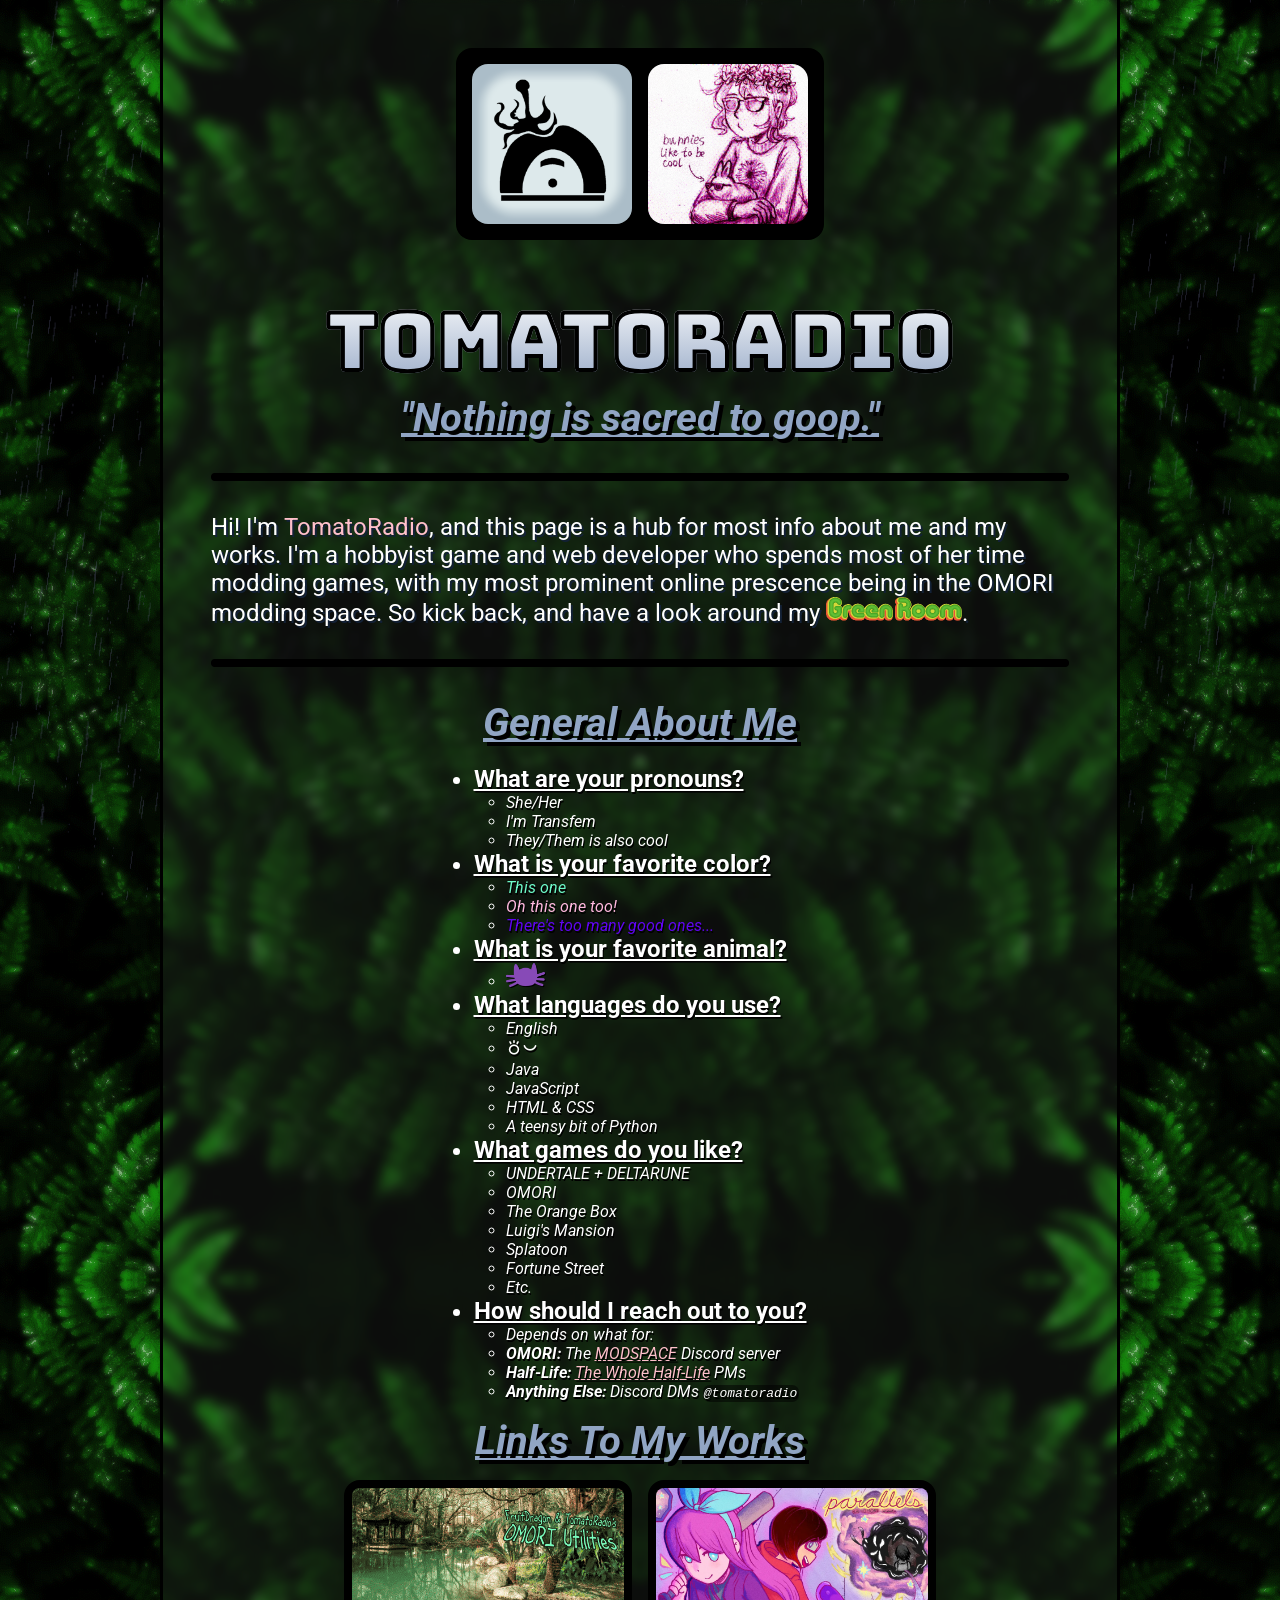
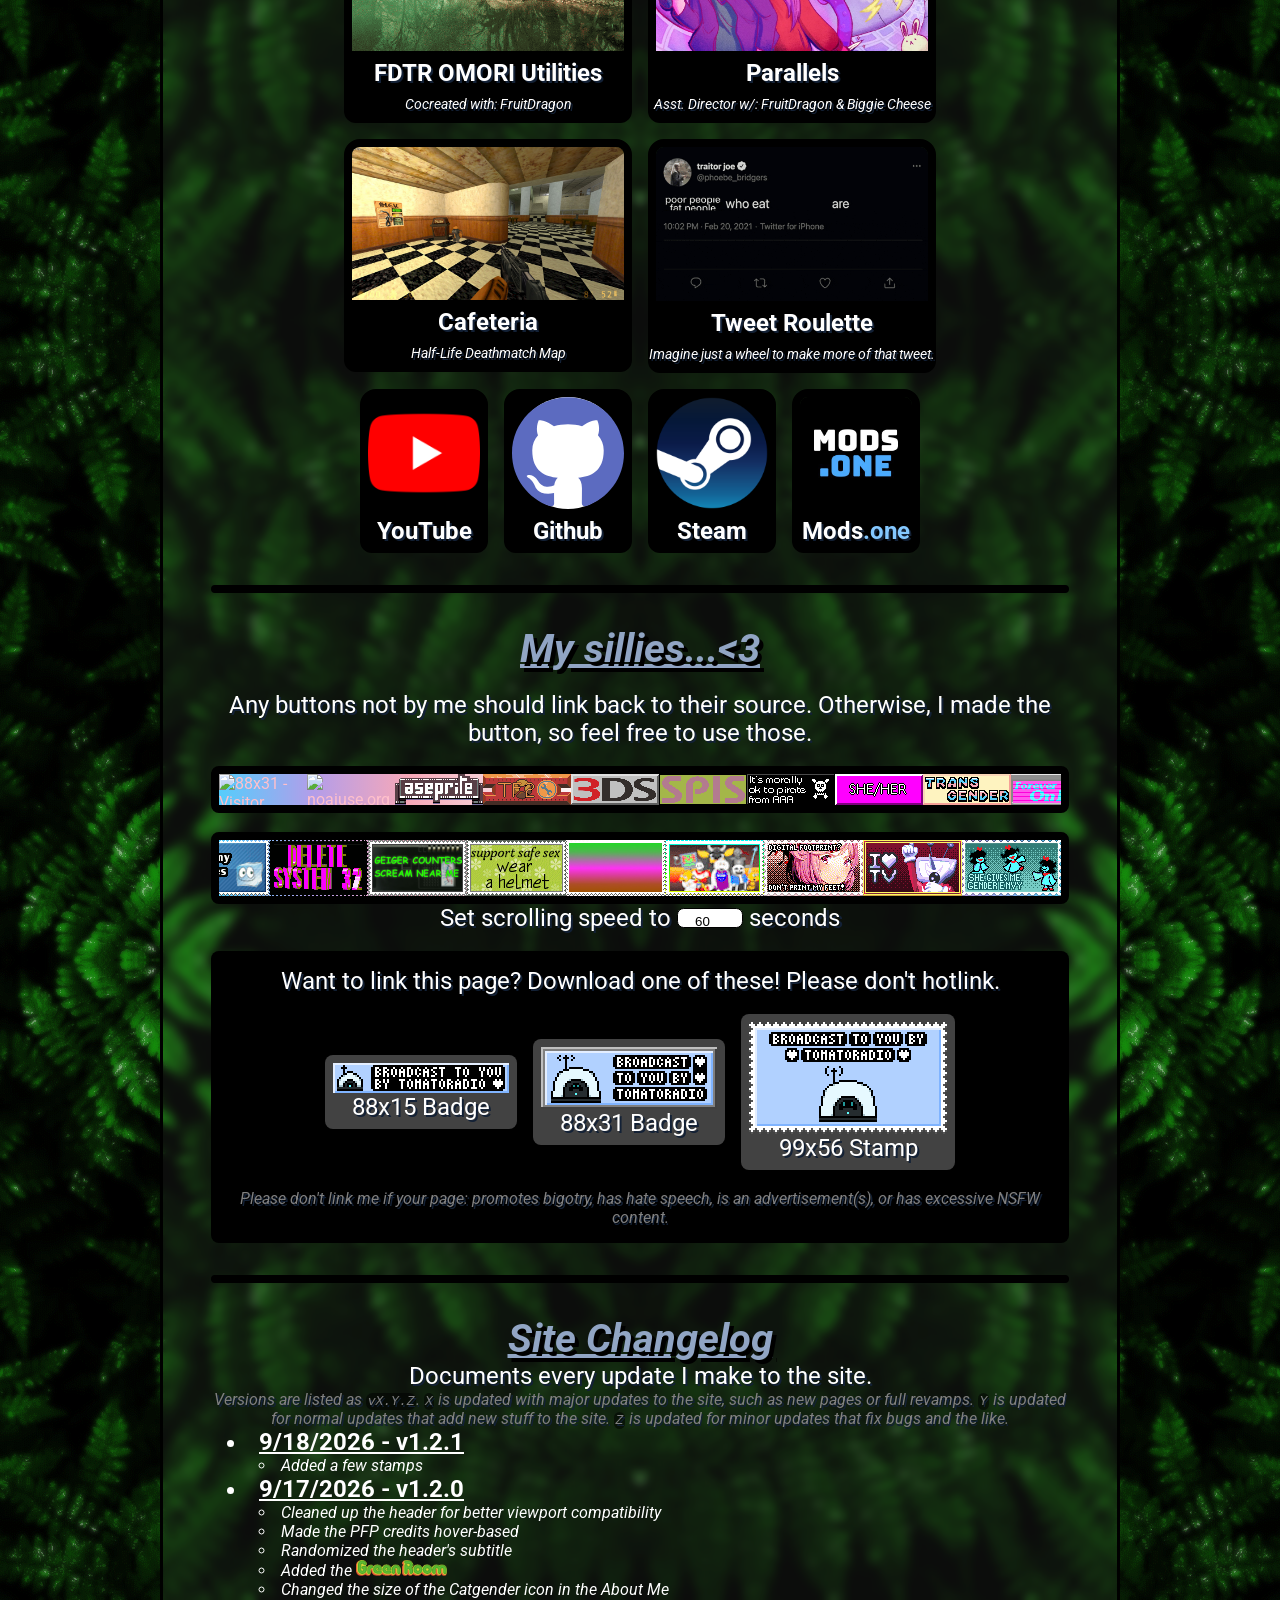
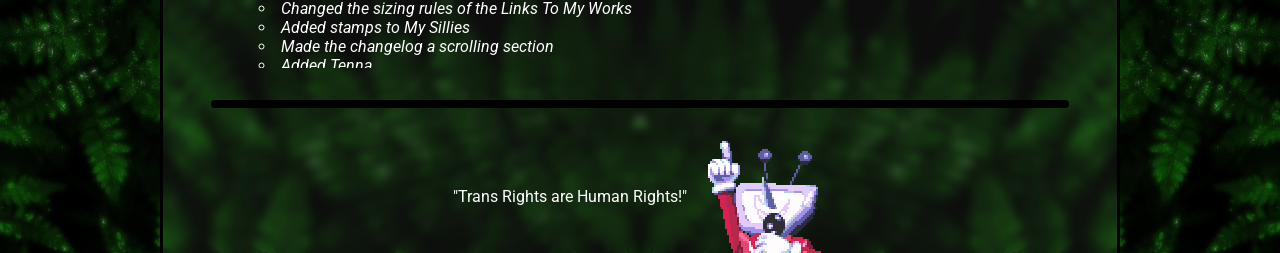
==== commit cbcbc4f7: "v1.2.1" ====
--- a/public/index.html
+++ b/public/index.html
@@ -237,6 +237,7 @@
             <a href="https://supplies.ju.mp/#stamps" target="_blank"><img loading="lazy" src="img/stamps/fuckyousonicalina.jpg"alt="Stamp - Say No to Sonic X Rosalina"/></a>
             <a href="https://allyratworld.com/stamps" target="_blank"><img loading="lazy" src="img/stamps/youlookbeautifultoday.png"alt="Stamp - You look beautiful today!"/></a>
             <a href="https://iloveblinking.neocities.org/stamps" target="_blank"><img loading="lazy" src="img/stamps/peoplelikethings.gif"alt="Stamp - Let people like things."/></a>
+            <a href="index.html" target="_blank"><img loading="lazy" src="img/stamps/empty.png"alt="Stamp - "/></a>
             <a href="https://marleyz-stampz.neocities.org/" target="_blank"><img loading="lazy" src="img/stamps/dog.gif"alt="Stamp - The dog absorbed the GIF."/></a>
             <a href="https://marleyz-stampz.neocities.org/" target="_blank"><img loading="lazy" src="img/stamps/rick.gif"alt="Stamp - Rick"/></a>
             <a href="https://atlaswow.neocities.org/" target="_blank"><img loading="lazy" src="img/stamps/selftaughtidiot.png"alt="Stamp - Self-Taught Idiot"/></a>
@@ -247,6 +248,7 @@
             <a href="https://atlaswow.neocities.org/" target="_blank"><img loading="lazy" src="img/stamps/safesex.gif"alt="Stamp - Support Safe Sex; WEAR A HELMET"/></a>
             <a href="https://neils-stamp-page.neocities.org/" target="_blank"><img loading="lazy" src="img/stamps/unpleasantGradient.png"alt="Stamp - Unpleasant Gradient"/></a>
             <a href="https://neils-stamp-page.neocities.org/" target="_blank"><img loading="lazy" src="img/stamps/storyOfUndertale.gif"alt="Stamp - STORY OF UNDERTALE"/></a>
+            <a href="index.html" target="_blank"><img loading="lazy" src="img/stamps/digitalfootprint.png"alt="Stamp - Digital Footprint? Don't print my feet!"/></a>
             <a href="index.html" target="_blank"><img loading="lazy" src="img/stamps/iLoveTv.gif"alt="Stamp - I LOVE TV!"/></a>
             <a href="index.html" target="_blank"><img loading="lazy" src="img/stamps/aquaGenderEnvy.png"alt="Stamp - Aqua gives me gender envy!"/></a>
         </div>
@@ -277,10 +279,14 @@
     <h2>Site Changelog</h2>
     <p class="center">Documents every update I make to the site.</p>
     <p class="note">
-        Versions are listed as <code>vX.Y.Z</code>. <code>X</code> is updated with major updates to the site, such as new pages or full revamps. <code>Y</code> is updated for normal updates that add new stuff to the site. <code>Z</code> is updated for minor updates that fix bugs and the like. The updates you don't like telling people about.
+        Versions are listed as <code>vX.Y.Z</code>. <code>X</code> is updated with major updates to the site, such as new pages or full revamps. <code>Y</code> is updated for normal updates that add new stuff to the site. <code>Z</code> is updated for minor updates that fix bugs and the like.
     </p>
         
     <ul class="changelog">
+        <li>9/18/2026 - v1.2.1</li>
+            <ul class="changes">
+                <li>Added a few stamps</li>
+            </ul>
         <li>9/17/2026 - v1.2.0</li>
             <ul class="changes">
                 <li>Cleaned up the header for better viewport compatibility</li>
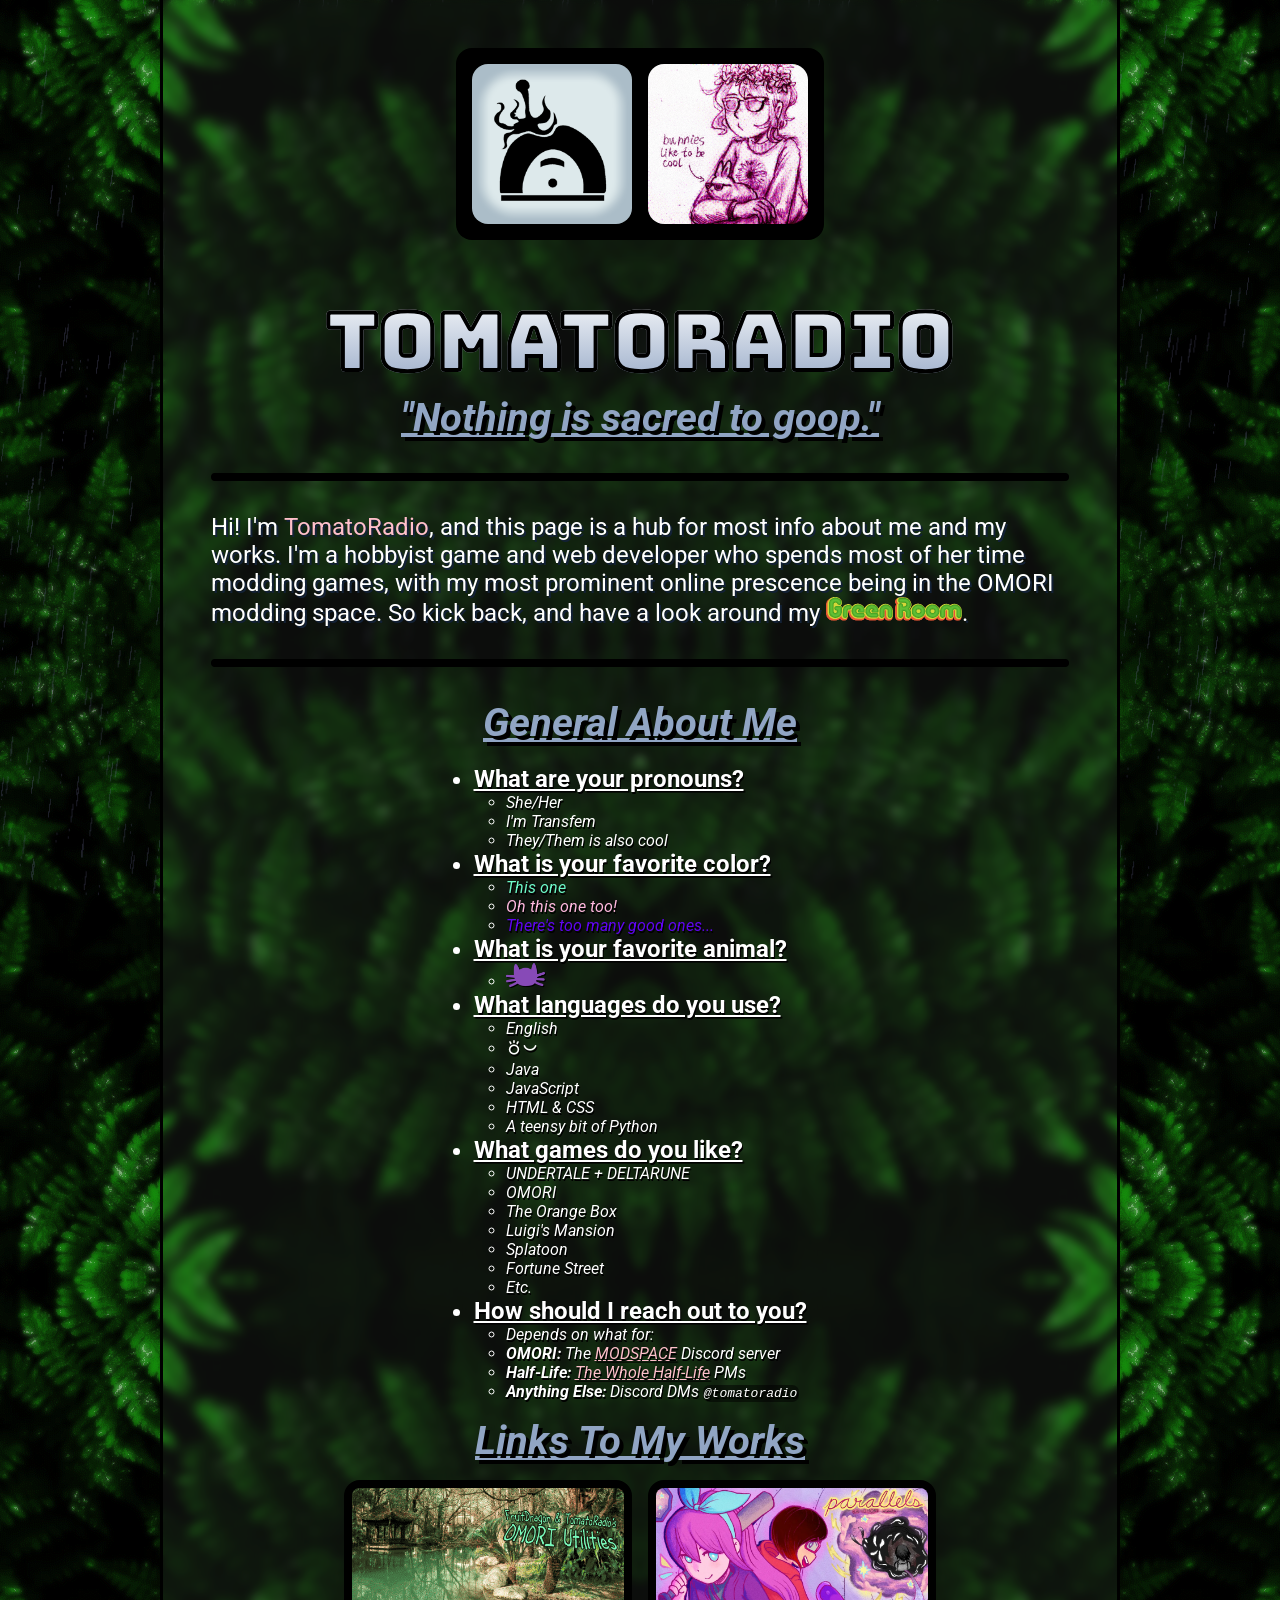
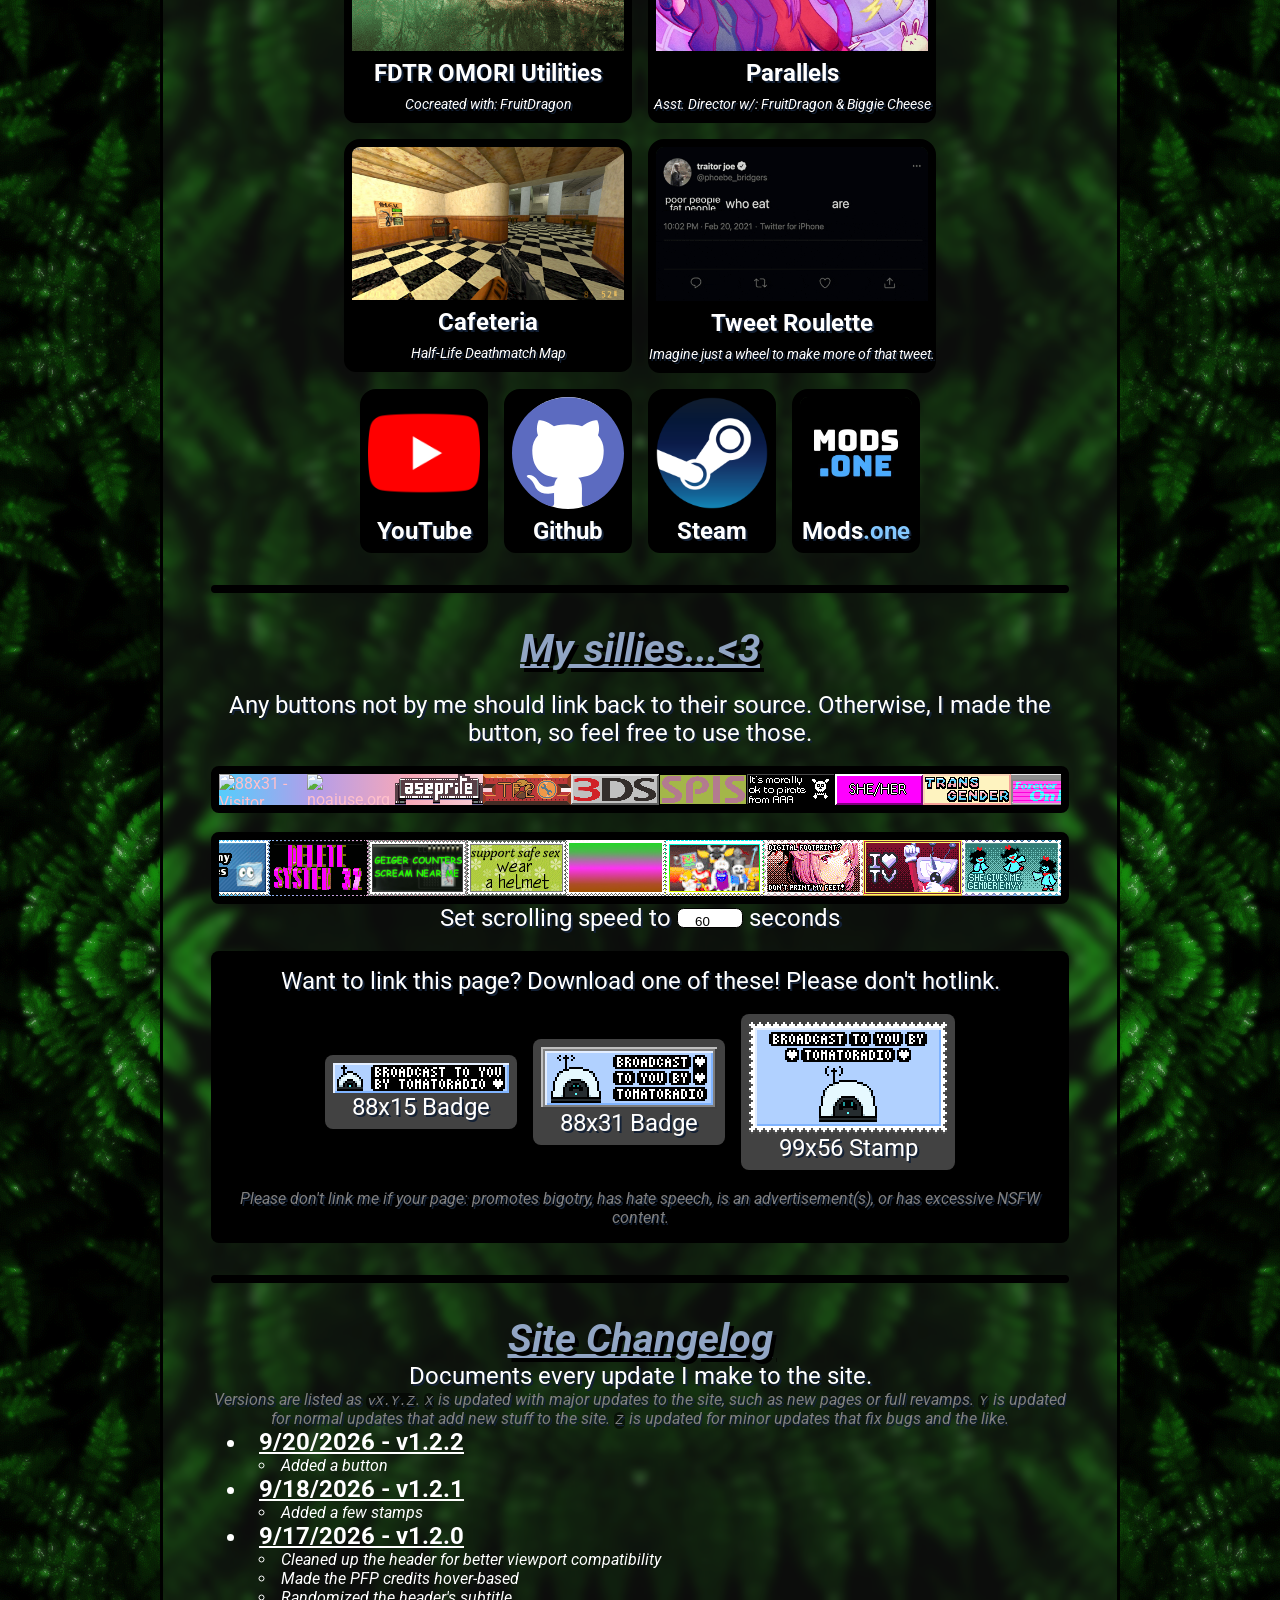
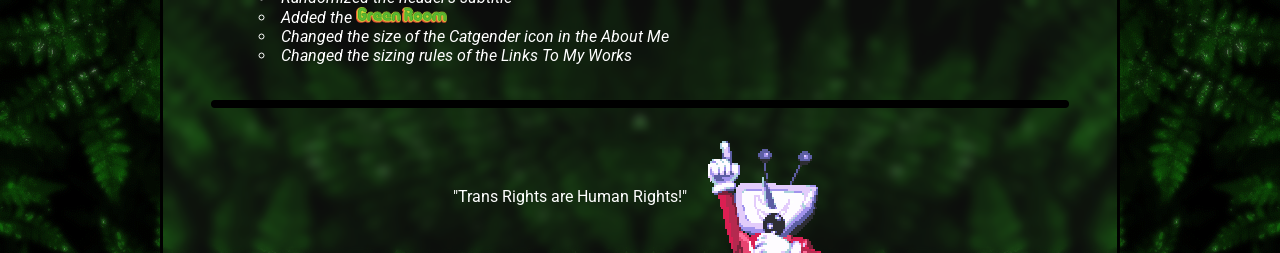
==== commit d4495813: "v1.2.2" ====
--- a/public/index.html
+++ b/public/index.html
@@ -221,6 +221,7 @@
             <a href="https://88x31.kate.pet/" target="_blank"><img loading="lazy" src="img/88x31/companion_cube.gif"alt="88x31 - Companion Cube"/></a>
             <a href="https://88x31.kate.pet/" target="_blank"><img loading="lazy" src="img/88x31/vscode.gif"alt="88x31 - VSCode"/></a>
             <a href="https://eightyeightthirty.one/" target="_blank"><img loading="lazy" src="img/88x31/88x31galaxy.png"alt="88x31 - 88x31 Galaxy"/></a>
+            <a href="https://lilithdev.neocities.org/" target="_blank"><img loading="lazy" src="img/88x31/lilithdevbtn.gif"alt="88x31 - LilithDev"/></a>
             
         </div>
     </div>
@@ -283,6 +284,10 @@
     </p>
         
     <ul class="changelog">
+        <li>9/20/2026 - v1.2.2</li>
+            <ul class="changes">
+                <li>Added a button</li>
+            </ul>
         <li>9/18/2026 - v1.2.1</li>
             <ul class="changes">
                 <li>Added a few stamps</li>
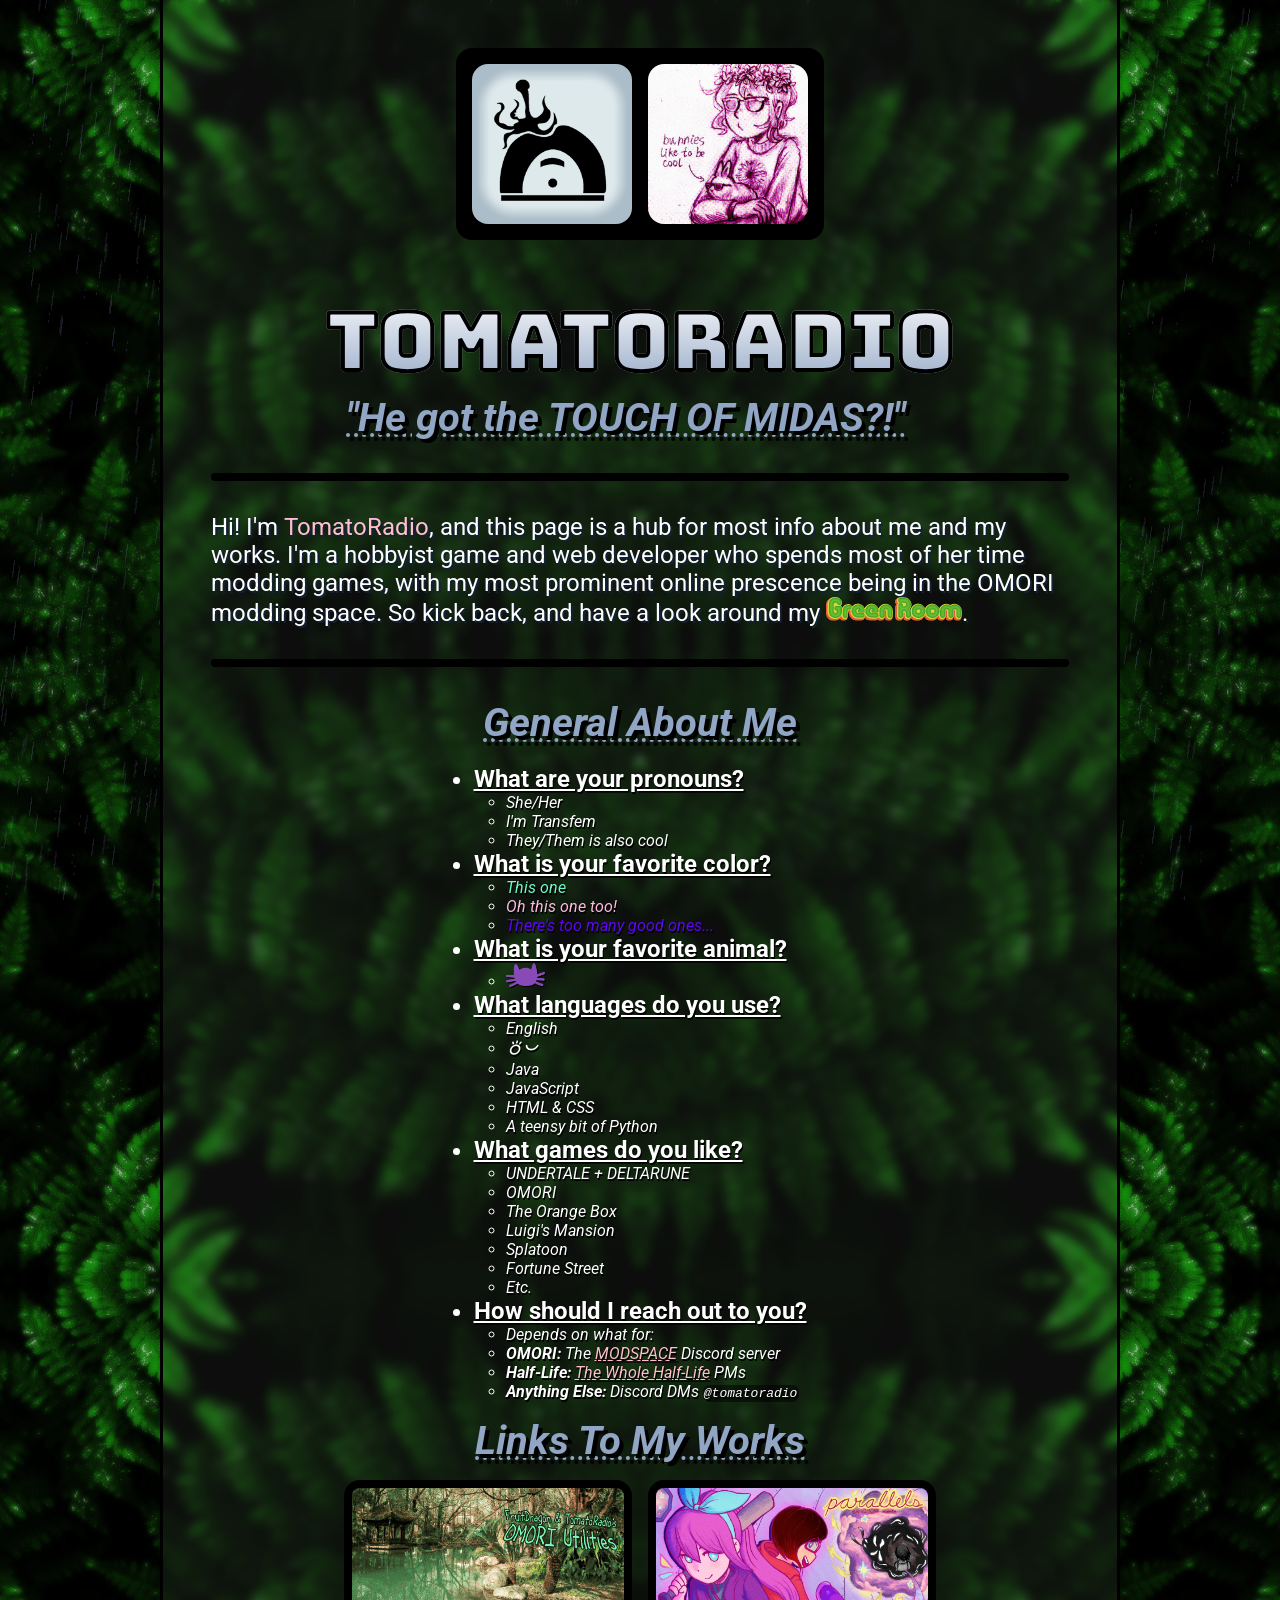
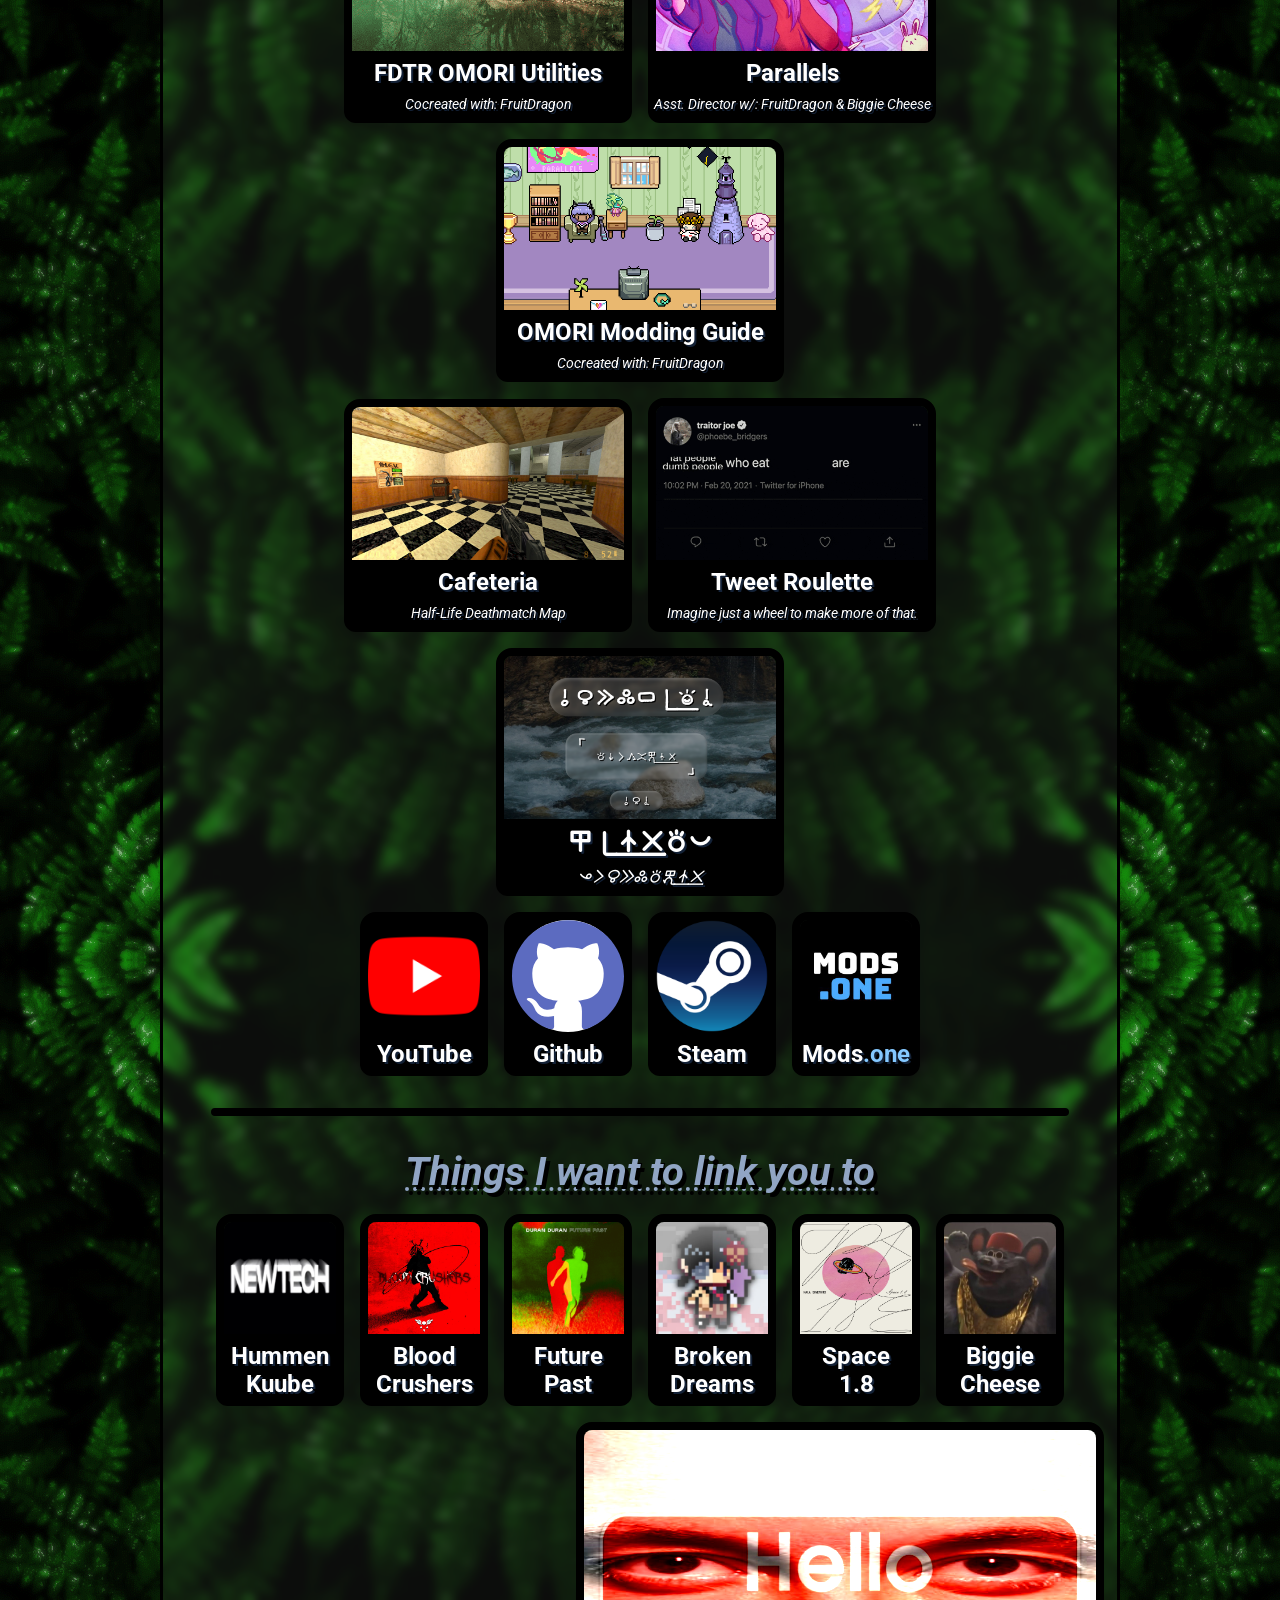
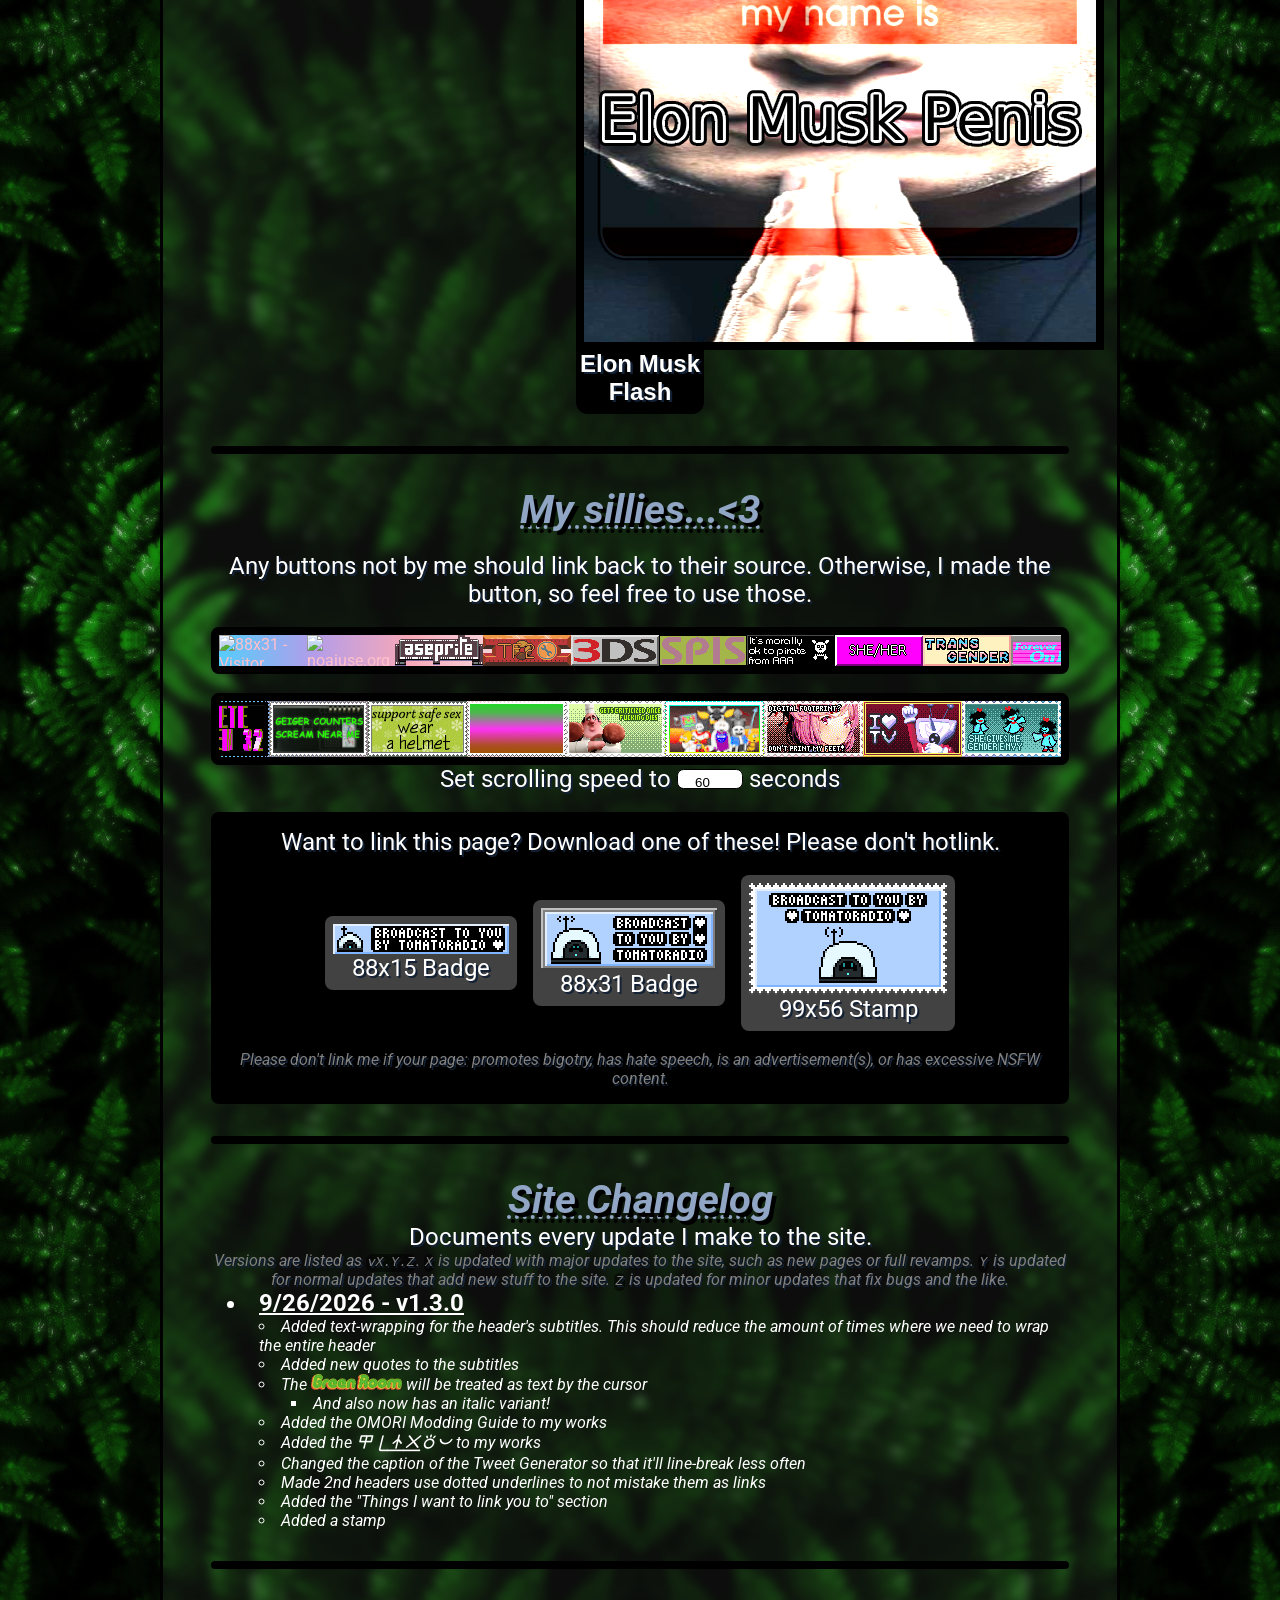
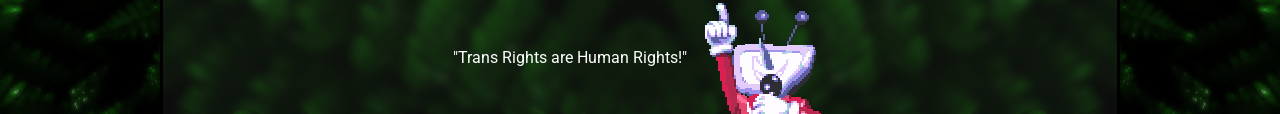
==== commit 6a7b30a6: "v1.3.0" ====
--- a/public/index.html
+++ b/public/index.html
@@ -20,6 +20,7 @@
 <h1 id=nl><script src="https://webneko.net/n20171213.js"></script><a 
 href="https://webneko.net"></a></h1>
 <img src="img/rain.gif" class="rain">
+<img src="img/ElonMuskPenis.png" class="elon-musk" id="ElonMuskPenis">
 <div class="page">
     <p class="mobilewarning mobile_only">
         ⚠️ Please note this site is designed for larger displays such as a Tablet or Desktop. ⚠️
@@ -38,7 +39,7 @@
     </header>
     <hr>
     <p class="overview">
-        Hi! I'm <span style="color: pink">TomatoRadio</span>, and this page is a hub for most info about me and my works. I'm a hobbyist game and web developer who spends most of her time modding games, with my most prominent online prescence being in the OMORI modding space. So kick back, and have a look around my <img src="img/Tenna_funnytext_green_room.png" style="height: 1em" onclick="document.getElementById('audio_greenroom').play()">.
+        Hi! I'm <span style="color: pink">TomatoRadio</span>, and this page is a hub for most info about me and my works. I'm a hobbyist game and web developer who spends most of her time modding games, with my most prominent online prescence being in the OMORI modding space. So kick back, and have a look around my <img class="inline-img" src="img/Tenna_funnytext_green_room.png" style="height: 1em" onclick="document.getElementById('audio_greenroom').play()">.
     </p>
     <audio id="audio_greenroom" src="img/snd_ftext_vibraphones_music.wav"></audio>
     <hr>
@@ -91,7 +92,7 @@
                 </ul>
             </ul>
         </div>
-        <div class="flexcol" style="gap: 1em">
+        <div class="flexcol" style="gap: 1em; align-items: stretch;">
             <h2>Links To My Works</h2>
             <div class="flexrow" style="gap: 1em">
                 <a class="external" href="https://mods.one/mod/fdtromoutils" target="_blank">
@@ -107,6 +108,13 @@
                         <em>Asst. Director w/: FruitDragon & Biggie Cheese</em>
                     </p>
                     <img src="img/parallelscover.png">
+                <a class="external" href="https://docs.google.com/document/d/1t59hzeERvwok2ZsQVs6AgFj5WVZdeAPwiWYFgkDGLiE/edit?tab=t.0" target="_blank">
+                    <p>
+                        <strong>OMORI Modding Guide</strong><br>
+                        <em>Cocreated with: FruitDragon</em>
+                    </p>
+                    <img src="img/moddingguide.png">
+                </a>
                 </a>
             </div>
             <div class="flexrow" style="gap: 1em">
@@ -120,9 +128,16 @@
                 <a class="external" href="https://tomatoradio.github.io/tweetgenerator" target="_blank">
                     <p>
                         <strong>Tweet Roulette</strong><br>
-                        <em>Imagine just a wheel to make more of that tweet.</em>
+                        <em>Imagine just a wheel to make more of that.</em>
                     </p>
                     <img src="img/croissant.gif">
+                </a>
+                <a class="external" href="https://tomatoradio.github.io/tokiponasentencegenerator" target="_blank">
+                    <p>
+                        <strong class="tokiPona">ilo pi (nasin ala) toki pona</strong><br>
+                        <em class="tokiPona">ona li mama e kulupu toki kepeken(nasin ala)</em>
+                    </p>
+                    <img src="img/tokiponarando.png">
                 </a>
             </div>
             <div class="flexrow" style="gap: 1em; flex-wrap: wrap;">
@@ -152,6 +167,39 @@
                 </a>
             </div>
         </div>
+    </div>
+    <hr>
+    <h2 class="center">Things I want to link you to</h2>
+    <br>
+    <div class="flexrow" style="gap: 1em; flex-wrap: wrap; align-items: start;">
+        <a class="external quicklink" href="https://www.youtube.com/watch?v=7HuMq9XszSc" target="_blank">
+            <p><strong>Hummen Kuube</strong><br></p>
+            <img src="img/newtech.png" style="background-color: black;">
+        </a>
+        <a class="external quicklink" href="https://www.youtube.com/watch?v=z0i3sjeL60M" target="_blank">
+            <p><strong>Blood Crushers</strong><br></p>
+            <img src="img/bloodcrushers.jpg" style="background-color: black;">
+        </a>
+        <a class="external quicklink" href="https://www.youtube.com/watch?v=JIAt9BTByAU" target="_blank">
+            <p><strong>Future<br>Past</strong><br></p>
+            <img src="img/futurepast.png" style="background-color: black;">
+        </a>
+        <a class="external quicklink" href="https://mods.one/mod/brokendreams" target="_blank">
+            <p><strong>Broken Dreams</strong><br></p>
+            <img src="img/brokendreams.webp" style="background-color: black;">
+        </a>
+        <a class="external quicklink" href="https://www.youtube.com/watch?v=Qqi_EZ0DgrA&xstg" target="_blank">
+            <p><strong>Space<br>1.8</strong><br></p>
+            <img src="img/space18.webp" style="background-color: black;">
+        </a>
+        <a class="external quicklink" href="https://x.com/BiggieCheese406" target="_blank">
+            <p><strong>Biggie Cheese</strong><br></p>
+            <img src="img/biggie.jpg" style="background-color: black;">
+        </a>
+        <button class="external quicklink" onclick="elonMuskPenisFlash2000()">
+            <p><strong>Elon Musk Flash</strong><br></p>
+            <img src="img/elon_penis_icon.png" style="background-color: black;">
+        </button>
     </div>
     <hr>
     <h2 class="center">My sillies...&lt3</h2>
@@ -248,6 +296,7 @@
             <a href="https://atlaswow.neocities.org/" target="_blank"><img loading="lazy" src="img/stamps/geigercounters.png"alt="Stamp - Geiger Counters Scream near me"/></a>
             <a href="https://atlaswow.neocities.org/" target="_blank"><img loading="lazy" src="img/stamps/safesex.gif"alt="Stamp - Support Safe Sex; WEAR A HELMET"/></a>
             <a href="https://neils-stamp-page.neocities.org/" target="_blank"><img loading="lazy" src="img/stamps/unpleasantGradient.png"alt="Stamp - Unpleasant Gradient"/></a>
+            <a href="index.html" target="_blank"><img loading="lazy" src="img/stamps/criticisedonce_dies.png"alt="Stamp - Gets Criticized Once, Fucking Dies."/></a>
             <a href="https://neils-stamp-page.neocities.org/" target="_blank"><img loading="lazy" src="img/stamps/storyOfUndertale.gif"alt="Stamp - STORY OF UNDERTALE"/></a>
             <a href="index.html" target="_blank"><img loading="lazy" src="img/stamps/digitalfootprint.png"alt="Stamp - Digital Footprint? Don't print my feet!"/></a>
             <a href="index.html" target="_blank"><img loading="lazy" src="img/stamps/iLoveTv.gif"alt="Stamp - I LOVE TV!"/></a>
@@ -284,6 +333,21 @@
     </p>
         
     <ul class="changelog">
+        <li>9/26/2026 - v1.3.0</li>
+            <ul class="changes">
+                <li>Added text-wrapping for the header's subtitles. This should reduce the amount of times where we need to wrap the entire header</li>
+                <li>Added new quotes to the subtitles</li>
+                <li>The <img class="inline-img" src="img/Tenna_funnytext_green_room_italic.png" style="height: 1em" onclick="document.getElementById('audio_greenroom').play()"> will be treated as text by the cursor
+                    <ul><li>And also now has an italic variant!</li></ul>
+                </li>
+                <li>Added the OMORI Modding Guide to my works</li>
+                <li>Added the <span class="tokiPona">ilo pi(nasin ala) toki pona</span> to my works</li>
+                <li>Changed the caption of the Tweet Generator so that it'll line-break less often</li>
+                <li>Made 2nd headers use dotted underlines to not mistake them as links</li>
+                <li>Added the "Things I want to link you to" section</li>
+                <li>Added a stamp</li>
+                <li>Made the body hide overflowing elements. Should only affect the TomatoRadio title at very specific resolutions.</li>
+            </ul>
         <li>9/20/2026 - v1.2.2</li>
             <ul class="changes">
                 <li>Added a button</li>
@@ -297,7 +361,7 @@
                 <li>Cleaned up the header for better viewport compatibility</li>
                 <li>Made the PFP credits hover-based</li>
                 <li>Randomized the header's subtitle</li>
-                <li>Added the <img src="img/Tenna_funnytext_green_room.png" style="height: 1em" onclick="document.getElementById('audio_greenroom').play()"></li>
+                <li>Added the <img class="inline-img" src="img/Tenna_funnytext_green_room_italic.png" style="height: 1em" onclick="document.getElementById('audio_greenroom').play()"></li>
                 <li>Changed the size of the Catgender icon in the About Me</li>
                 <li>Changed the sizing rules of the Links To My Works</li>
                 <li>Added stamps to My Sillies</li>
@@ -377,11 +441,24 @@
     const h2 = document.getElementById("header_subtitle");
     const quotes = [
         '"Nothing is sacred to goop."','"You\'ll do great things I promise!"','"To be ass is to be real."','"I don\'t bite, unless you want..."',
-        '"And I\'m liiiiiicking it..."','"No I don\'t really like tomatoes."','"No I don\'t really understand audio."','"Ponder that orb, girl."','"Meow"'
+        '"And I\'m liiiiiicking it..."','"No I don\'t really like tomatoes."','"No I don\'t really understand audio."','"Ponder that orb, girl."','"Meow"','"He got the TOUCH OF MIDAS?!"','"I\'m the Right-Hand gal of Mr. Boombastic himself..."','<span class="tokiPona">te mi ken toki pona to</span>'
     ];
-    h2.innerText = quotes[Math.floor(Math.random()*quotes.length)];
+    h2.innerHTML = quotes[Math.floor(Math.random()*quotes.length)];
 };
 setSubtitleQuote();
+function elonMuskPenisFlash2000() {
+    let elon = document.getElementById("ElonMuskPenis");
+    elon.style.height = "100%"
+    window.addEventListener("transitionend",() => {
+      let elon = document.getElementById("ElonMuskPenis");
+      if (elon.style.height === "100%") {
+        let speak = new SpeechSynthesisUtterance("I'm sorry I showed you my penis. Here is 250,000 dollars. Please don't tell anyone.");
+        speak.lang = 'en-US'
+        window.speechSynthesis.speak(speak);
+      };
+      elon.style.height = "0";
+    });
+};
 </script>
 </body>
 </html>
--- a/public/css/stylesheet.css
+++ b/public/css/stylesheet.css
@@ -42,6 +42,7 @@
     border-style: solid;
     border-width: 0em 0.2em;
     border-color: black;
+    overflow-x: hidden;
 }
 
 .english { 
@@ -49,7 +50,6 @@
 }
 .tokiPona {
     font-family: 'Nasin Nanpa';
-    font-style: normal;
 }
 
 header {
@@ -96,6 +96,10 @@
     opacity: 100%;
 }
 
+header h1, header h2 {
+    max-width: 15em;
+}
+
 h1 {
     font-family: 'Bungee';
     font-size: 5em;
@@ -112,7 +116,7 @@
     font-size: 2.5em;
     font-weight: bold;
     font-style: italic;
-    text-decoration: underline;
+    text-decoration: underline dotted;
     margin: 0px;
     color: rgb(145, 165, 196);
     text-align: center;
@@ -125,6 +129,10 @@
     border-style: solid;
     border-color: black;
 }
+
+.inline-img {
+    cursor: text;
+};
 
 .center p {
     text-align: center;
@@ -183,10 +191,13 @@
     opacity: 25%;
 }
 
+
 .external {
     display: flex;
     flex-direction: column-reverse;
     width: 18em;
+    background: none;
+    border: none;
 }
 
 .external a, a:hover, a:active, a:visited, a:link {
@@ -321,12 +332,24 @@
     padding-left: 2em;
 }
 
+
+
+
 .mobilewarning {
     font-weight: bolder;
     text-align: center;
     margin-bottom: 3em;
     color: yellow;
     text-shadow: black 0.1em 0.1em;
+}
+
+.elon-musk {
+    width:100%;
+    height: 0%;
+    position: fixed;
+    top: 0px; left: 0px;
+    z-index: 999;
+    transition: height 2s ease-in-out 1s;
 }
 
 /* Most code here basically copied from https://codepen.io/KobaDesu/pen/jOgqBwN */
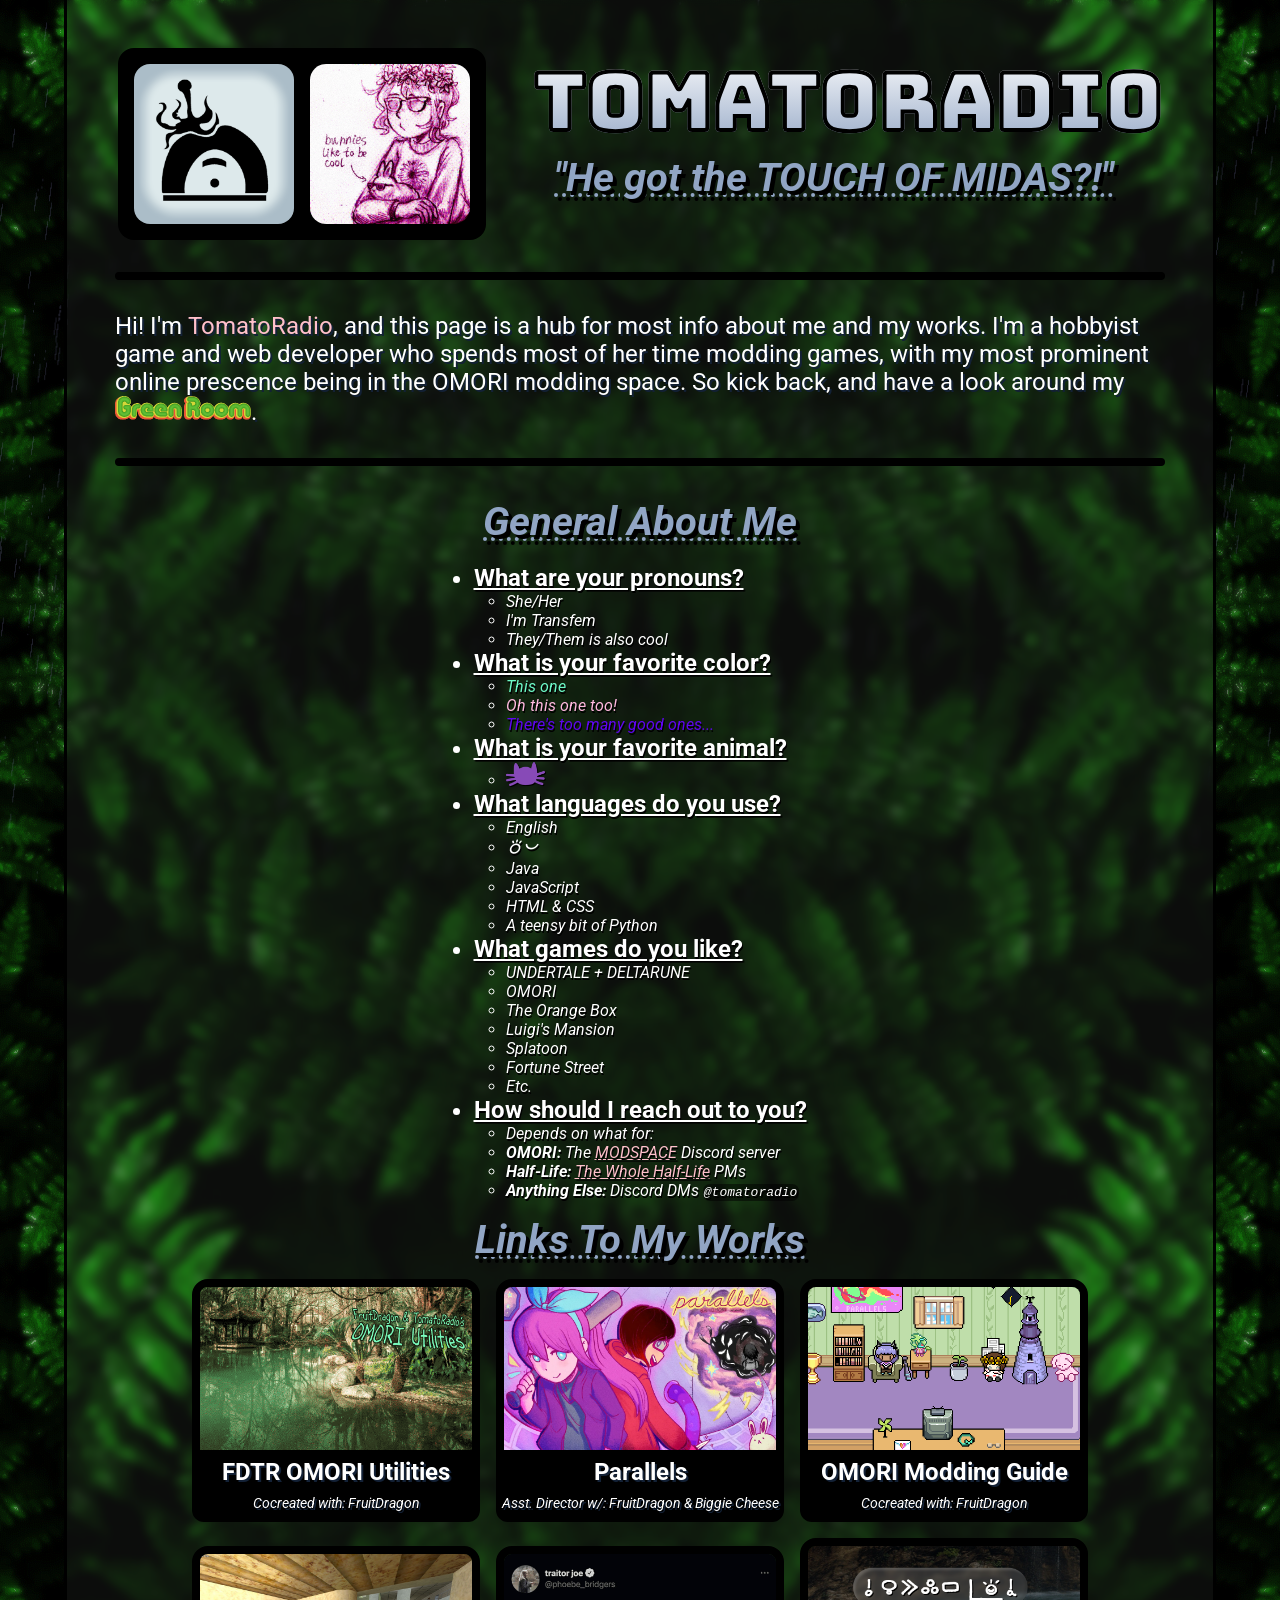
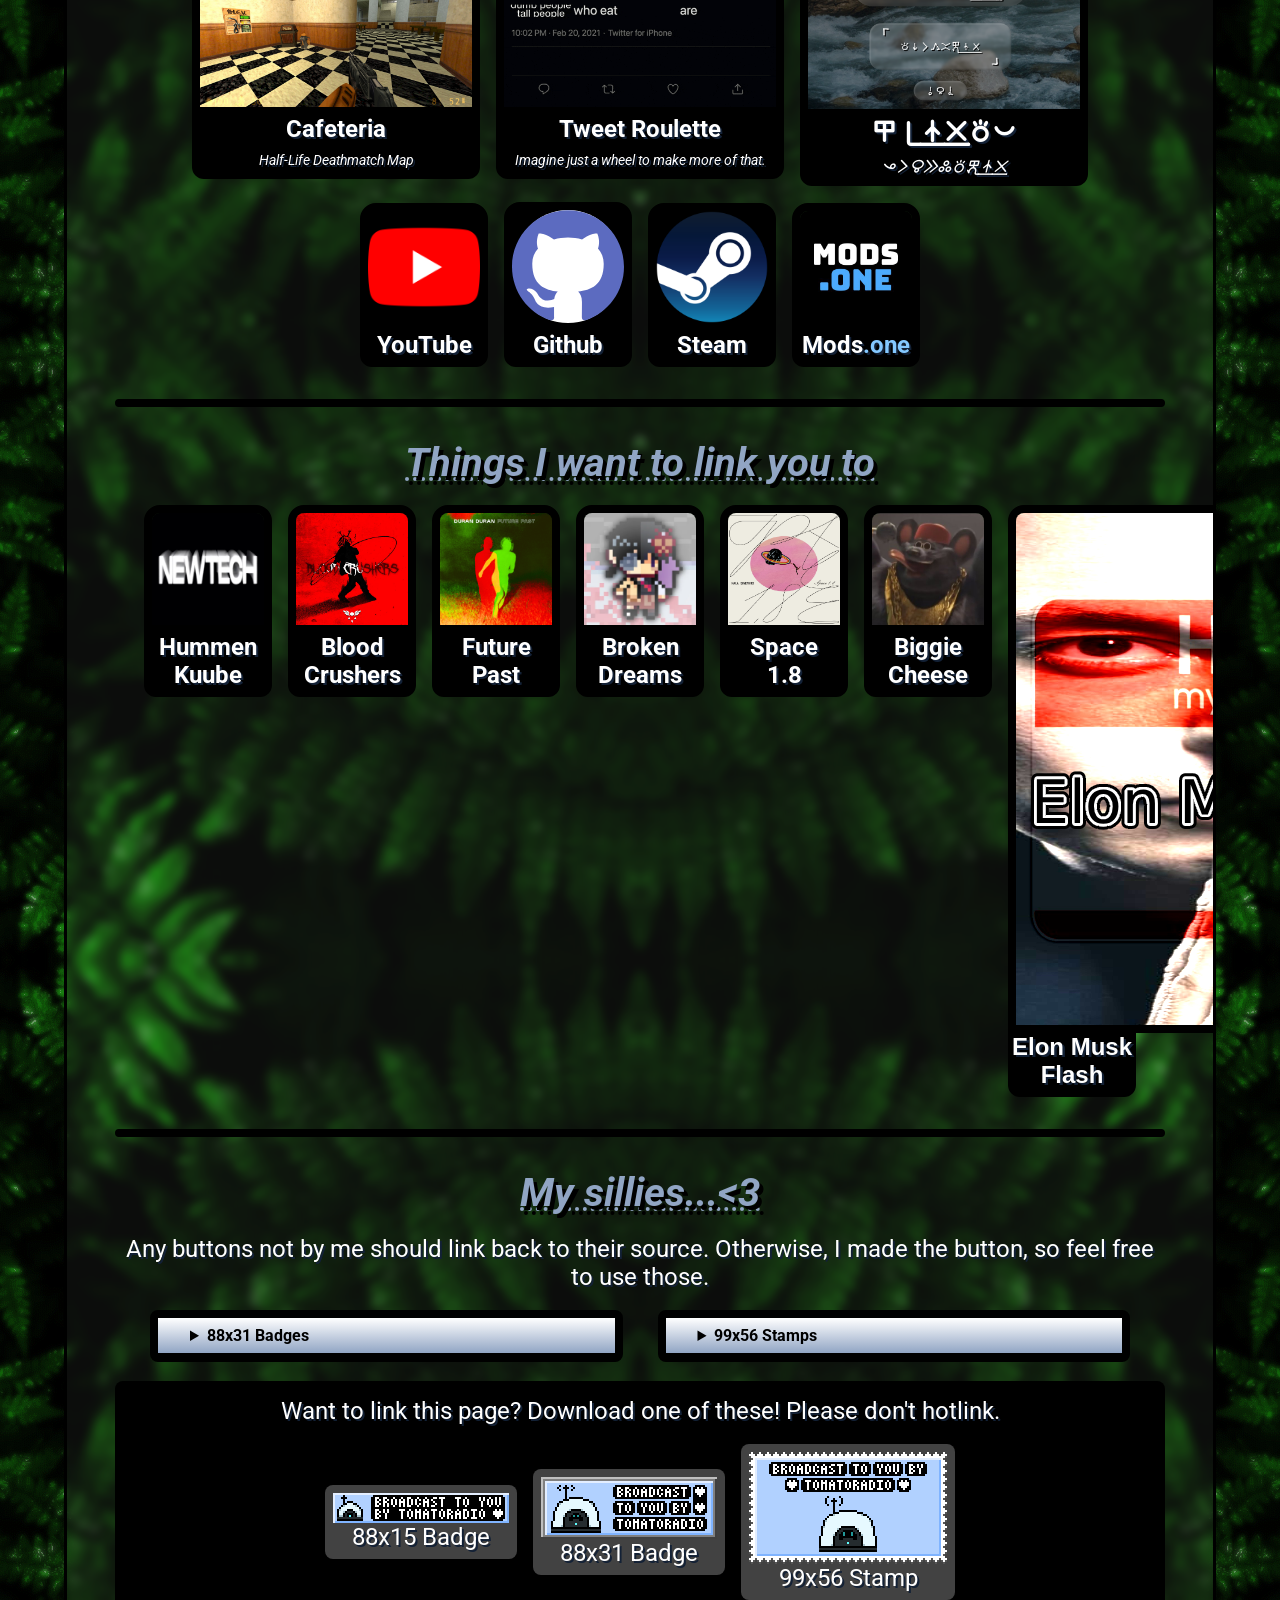
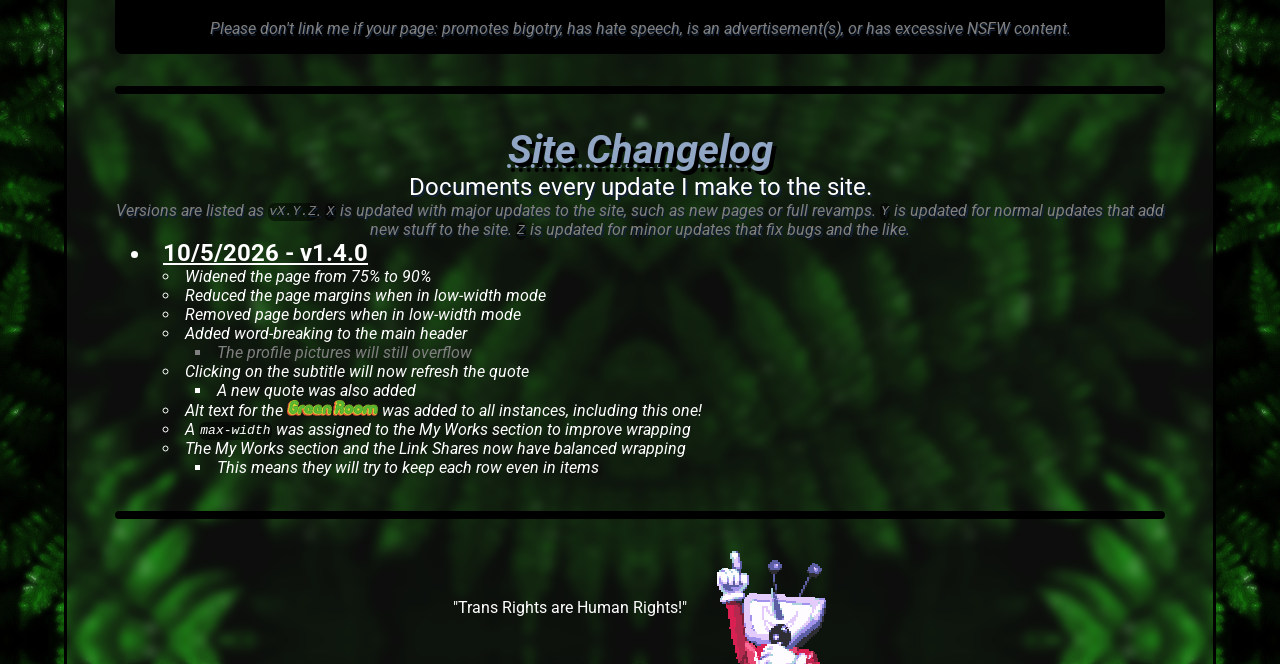
==== commit a2599585: "v1.4.0" ====
--- a/public/index.html
+++ b/public/index.html
@@ -34,12 +34,12 @@
         </div>
         <div class="headertext">
             <h1>TomatoRadio</h1>
-            <h2 id="header_subtitle">Pondering her orb...</h2>
+            <h2 id="header_subtitle" onclick="setSubtitleQuote()" style="cursor: pointer">Pondering her orb...</h2>
         </div>
     </header>
     <hr>
     <p class="overview">
-        Hi! I'm <span style="color: pink">TomatoRadio</span>, and this page is a hub for most info about me and my works. I'm a hobbyist game and web developer who spends most of her time modding games, with my most prominent online prescence being in the OMORI modding space. So kick back, and have a look around my <img class="inline-img" src="img/Tenna_funnytext_green_room.png" style="height: 1em" onclick="document.getElementById('audio_greenroom').play()">.
+        Hi! I'm <span style="color: pink">TomatoRadio</span>, and this page is a hub for most info about me and my works. I'm a hobbyist game and web developer who spends most of her time modding games, with my most prominent online prescence being in the OMORI modding space. So kick back, and have a look around my <img class="inline-img" src="img/Tenna_funnytext_green_room.png" style="height: 1em" onclick="document.getElementById('audio_greenroom').play()" alt="Green Room">.
     </p>
     <audio id="audio_greenroom" src="img/snd_ftext_vibraphones_music.wav"></audio>
     <hr>
@@ -92,9 +92,9 @@
                 </ul>
             </ul>
         </div>
-        <div class="flexcol" style="gap: 1em; align-items: stretch;">
+        <div class="flexcol" style="gap: 1em; align-items: stretch; max-width: 60em;">
             <h2>Links To My Works</h2>
-            <div class="flexrow" style="gap: 1em">
+            <div class="flexrow" style="gap: 1em; flex-wrap: wrap balance;">
                 <a class="external" href="https://mods.one/mod/fdtromoutils" target="_blank">
                     <p>
                         <strong>FDTR OMORI Utilities</strong><br>
@@ -115,9 +115,6 @@
                     </p>
                     <img src="img/moddingguide.png">
                 </a>
-                </a>
-            </div>
-            <div class="flexrow" style="gap: 1em">
                 <a class="external" href="https://twhl.info/vault/view/7233" target="_blank">
                     <p>
                         <strong>Cafeteria</strong><br>
@@ -140,7 +137,7 @@
                     <img src="img/tokiponarando.png">
                 </a>
             </div>
-            <div class="flexrow" style="gap: 1em; flex-wrap: wrap;">
+            <div class="flexrow" style="gap: 1em; flex-wrap: wrap balance;">
                 <a class="external quicklink" href="https://www.youtube.com/@TomatoRadio" target="_blank">
                     <p>
                         <strong>YouTube</strong><br>
@@ -171,7 +168,7 @@
     <hr>
     <h2 class="center">Things I want to link you to</h2>
     <br>
-    <div class="flexrow" style="gap: 1em; flex-wrap: wrap; align-items: start;">
+    <div class="flexrow" style="gap: 1em; flex-wrap: wrap balance; align-items: start;">
         <a class="external quicklink" href="https://www.youtube.com/watch?v=7HuMq9XszSc" target="_blank">
             <p><strong>Hummen Kuube</strong><br></p>
             <img src="img/newtech.png" style="background-color: black;">
@@ -206,104 +203,106 @@
     <br>
     <p class="center">Any buttons not by me should link back to their source. Otherwise, I made the button, so feel free to use those.</p>
     <br>
-    <div class="marquee" data-pause="true">
-        <div class="marquee-items badge">
-            <a href="https://88x31.lol" target="_blank"><img src="https://88x31.lol/counter11.gif"alt="88x31 - Visitor counter"/></a>
-            <a href="https://noaiuse.org" target="_blank"><img loading="lazy" src="https://noaiuse.org/img/no-ai-white-micro-bar.webp" alt="noaiuse.org 88x31 badge"></a>
-            <a href="https://yesterweb.org/graphics/buttons" target="_blank"><img loading="lazy" src="img/88x31/aseprite.png"alt="88x31 - Asesprite"/></a>
-            <a href="https://yesterweb.org/graphics/buttons" target="_blank"><img loading="lazy" src="img/88x31/tf2.png"alt="88x31 - Team Fortress 2"/></a>
-            <a href="https://yesterweb.org/graphics/buttons" target="_blank"><img loading="lazy" src="img/88x31/3ds.png"alt="88x31 - Nintendo 3DS"/></a>
-            <a href="https://yesterweb.org/graphics/buttons" target="_blank"><img loading="lazy" src="img/88x31/piss.gif"alt="88x31 - Piss"/></a>
-            <a href="https://yesterweb.org/graphics/buttons" target="_blank"><img loading="lazy" src="img/88x31/pirateaaa.gif"alt="88x31 - Pirate AAA"/></a>
-            <a href="https://yesterweb.org/graphics/buttons" target="_blank"><img loading="lazy" src="img/88x31/sheher.png"alt="88x31 - She/Her"/></a>
-            <a href="https://yesterweb.org/graphics/buttons" target="_blank"><img loading="lazy" src="img/88x31/transgender1.gif"alt="88x31 - Transgender"/></a>
-            <a href="https://yesterweb.org/graphics/buttons" target="_blank"><img loading="lazy" src="img/88x31/foreveronline.gif"alt="88x31 - Forever Online"/></a>
-            <a href="https://yesterweb.org/graphics/buttons" target="_blank"><img loading="lazy" src="img/88x31/wii.png"alt="88x31 - Nintendo Wii"/></a>
-            <a href="index.html" target="_blank"><img loading="lazy" src="img/88x31/fuckedyourmom.gif"alt="88x31 - I fucked your mom!"/></a>
-            <a href="https://yesterweb.org/graphics/buttons" target="_blank"><img loading="lazy" src="img/88x31/gamecube.png"alt="88x31 - Nintendo Gamecube"/></a>
-            <a href="https://capstasher.neocities.org/88x31collection-page1" target="_blank"><img loading="lazy" src="img/88x31/the-largest-88x31-collection.png"alt="88x31 - The Largest 88x31 Collection on the Internet"/></a>
-            <a href="https://capstasher.neocities.org/88x31collection-page1" target="_blank"><img loading="lazy" src="img/88x31/88x31.gif"alt="88x31 - 88x31"/></a>
-            <a href="https://cyber.dabamos.de/88x31/index2.html" target="_blank"><img loading="lazy" src="img/88x31/drpepper.gif"alt="88x31 - Dr. Pepper"/></a>
-            <a href="https://capstasher.neocities.org/88x31collection-page1" target="_blank"><img loading="lazy" src="img/88x31/antinazi.gif"alt="88x31 - Anti-Nazi"/></a>
-            <a href="https://eggspace.neocities.org" target="_blank"><img loading="lazy" src="img/88x31/eggspace.gif"alt="88x31 - EGGSPACE"/></a>
-            <a href="https://spamtonsucks.neocities.org" target="_blank"><img loading="lazy" src="img/88x31/spamtonsucks.gif"alt="88x31 - Spamton Sucks"/></a>
-            <a href="https://imgflip.com/gif/9wr37l" target="_blank"><img loading="lazy" src="img/88x31/tennaOhYeahWooYeah.gif"alt="88x31 - Tenna Oh Yeah Woo Yeah"/></a>
-            <a href="index.html" target="_blank"><img loading="lazy" src="img/88x31/goldenflowery.gif"alt="88x31 - Golden Flowery"/></a>
-            <a href="https://yesterweb.org/graphics/buttons" target="_blank"><img loading="lazy" src="img/88x31/transgender2.gif"alt="88x31 - Transgender"/></a>
-            <a href="https://yesterweb.org/graphics/buttons" target="_blank"><img loading="lazy" src="img/88x31/fspeech.gif"alt="88x31 - Free Speech"/></a>
-            <a href="index.html" target="_blank"><img loading="lazy" src="img/88x31/mdnismybible.png"alt="88x31 - MDN is my bible"/></a>
-            <a href="index.html" target="_blank"><img loading="lazy" src="img/88x31/broadcastbytr.png"alt="88x31 - Broadcast by TomatoRadio"/></a>
-            <a href="https://pfy.ch/badge.html" target="_blank"><img loading="lazy" src="img/88x31/youre_telling_me.png"alt="88x31 - You're telling me a queer coded this?"/></a>
-            <a href="https://pfy.ch/badge.html" target="_blank"><img loading="lazy" src="img/88x31/dumbass.png"alt="88x31 - Dumbass Webmaster ahead"/></a>
-            <a href="https://yesterweb.org/graphics/buttons" target="_blank"><img loading="lazy" src="img/88x31/transgender3.gif"alt="88x31 - Truth Before Death"/></a>
-            <a href="https://capstasher.neocities.org/88x31collection-page1" target="_blank"><img loading="lazy" src="img/88x31/yanknow.gif"alt="88x31 - Yankovic Now!"/></a>
-            <a href="https://yesterweb.org/graphics/buttons" target="_blank"><img loading="lazy" src="img/88x31/bigshot.gif"alt="88x31 - Big Shot"/></a>
-            <a href="https://yesterweb.org/graphics/buttons" target="_blank"><img loading="lazy" src="img/88x31/ds.png"alt="88x31 - Nintendo DS"/></a>
-            <a href="https://yesterweb.org/graphics/buttons" target="_blank"><img loading="lazy" src="img/88x31/fonts.gif"alt="88x31 - Fonts"/></a>
-            <a href="https://cyber.dabamos.de/88x31/index2.html" target="_blank"><img loading="lazy" src="img/88x31/graphicdesign.png"alt="88x31 - Graphic Design is my Passion"/></a>
-            <a href="https://yesterweb.org/graphics/buttons" target="_blank"><img loading="lazy" src="img/88x31/heyallscotthere.gif"alt="88x31 - Hey Y'all! Scott Here."/></a>
-            <a href="https://capstasher.neocities.org/88x31collection-page1" target="_blank"><img loading="lazy" src="img/88x31/html_learn_it_today.gif"alt="88x31 - HTML; Learn it today!"/></a>
-            <a href="https://capstasher.neocities.org/88x31collection-page1" target="_blank"><img loading="lazy" src="img/88x31/miku.gif"alt="88x31 - This site is Miku approved!"/></a>
-            <a href="https://capstasher.neocities.org/88x31collection-page1" target="_blank"><img loading="lazy" src="img/88x31/ngbanner2.gif"alt="88x31 - Newgrounds fangirl"/></a>
-            <a href="https://capstasher.neocities.org/88x31collection-page1" target="_blank"><img loading="lazy" src="img/88x31/ralseismokingadart.gif"alt="88x31 - Ralsei Smoking a Dart"/></a>
-            <a href="https://capstasher.neocities.org/88x31collection-page1" target="_blank"><img loading="lazy" src="img/88x31/rar_download.gif"alt="88x31 - Download WinRar!"/></a>
-            <a href="https://yesterweb.org/graphics/buttons" target="_blank"><img loading="lazy" src="img/88x31/spamton.png"alt="88x31 - Spamton"/></a>
-            <a href="https://capstasher.neocities.org/88x31collection-page1" target="_blank"><img loading="lazy" src="img/88x31/steam.gif"alt="88x31 - Play with Steam!"/></a>
-            <a href="https://capstasher.neocities.org/88x31collection-page1" target="_blank"><img loading="lazy" src="img/88x31/thiswebsiteisgay.gif"alt="88x31 - Play with Steam!"/></a>
-            <a href="https://capstasher.neocities.org/88x31collection-page1" target="_blank"><img loading="lazy" src="img/88x31/TrashParadise.gif"alt="88x31 - Trash Paradise"/></a>
-            <a href="index.html" target="_blank"><img loading="lazy" src="img/88x31/omori.gif"alt="88x31 - OMORI"/></a>
-            <a href="https://yesterweb.org/graphics/buttons" target="_blank"><img loading="lazy" src="img/88x31/underconstruction.png"alt="88x31 - Under Construction!"/></a>
-            <a href="https://capstasher.neocities.org/88x31collection-page1" target="_blank"><img loading="lazy" src="img/88x31/yumenikki.gif"alt="88x31 - Yume Nikki"/></a>
-            <a href="index.html" target="_blank"><img loading="lazy" src="img/88x31/oneloader.gif"alt="88x31 - OneLoader"/></a>
-            <a href="https://yesterweb.org/graphics/buttons" target="_blank"><img loading="lazy" src="img/88x31/noSex.png"alt="88x31 - Sex? No..."/></a>
-            <a href="https://capstasher.neocities.org/88x31collection-page1" target="_blank"><img loading="lazy" src="img/88x31/kromercoin.gif"alt="88x31 - Kromer Coin"/></a>
-            <a href="index.html" target="_blank"><img loading="lazy" src="img/88x31/aroace.png"alt="88x31 - Aromantic Asexual Pride"/></a>
-            <a href="https://qalle.neocities.org/88x31/" target="_blank"><img loading="lazy" src="img/88x31/pride-autismcreature-rainbow.png"alt="88x31 - Autism Pride"/></a>
-            <a href="https://qalle.neocities.org/88x31/" target="_blank"><img loading="lazy" src="img/88x31/pride-adhd-websafe.png"alt="88x31 - ADHD Pride"/></a>
-            <a href="https://qalle.neocities.org/88x31/" target="_blank"><img loading="lazy" src="img/88x31/pride-blahaj-trans.png"alt="88x31 - Trans Blahaj Pride"/></a>
-            <a href="index.html" target="_blank"><img loading="lazy" src="img/88x31/tds_killed_my_grandma.png"alt="88x31 - TDS Killed My Grandma"/></a>
-            <a href="index.html" target="_blank"><img loading="lazy" src="img/88x31/powered_by_source.png"alt="88x31 - Powered By Source"/></a>
-            <a href="index.html" target="_blank"><img loading="lazy" src="img/88x31/cbt_zone.png"alt="88x31 - The CBT Zone"/></a>
-            <a href="index.html" target="_blank"><img loading="lazy" src="img/88x31/half_life.png"alt="88x31 - Half-Life"/></a>
-            <a href="https://88x31.kate.pet/" target="_blank"><img loading="lazy" src="img/88x31/github.gif"alt="88x31 - Github"/></a>
-            <a href="https://88x31.kate.pet/" target="_blank"><img loading="lazy" src="img/88x31/companion_cube.gif"alt="88x31 - Companion Cube"/></a>
-            <a href="https://88x31.kate.pet/" target="_blank"><img loading="lazy" src="img/88x31/vscode.gif"alt="88x31 - VSCode"/></a>
-            <a href="https://eightyeightthirty.one/" target="_blank"><img loading="lazy" src="img/88x31/88x31galaxy.png"alt="88x31 - 88x31 Galaxy"/></a>
-            <a href="https://lilithdev.neocities.org/" target="_blank"><img loading="lazy" src="img/88x31/lilithdevbtn.gif"alt="88x31 - LilithDev"/></a>
-            
-        </div>
+    <div class="silly-row">
+        <details class="silly-box">
+            <summary>88x31 Badges</summary>
+            <div class="badge">
+                <a href="index.html" target="_blank"><img loading="lazy" src="img/88x31/broadcastbytr.png"alt="88x31 - Broadcast by TomatoRadio"/></a>
+                <a href="https://88x31.lol" target="_blank"><img src="https://88x31.lol/counter11.gif"alt="88x31 - Visitor counter"/></a>
+                <a href="https://noaiuse.org" target="_blank"><img loading="lazy" src="https://noaiuse.org/img/no-ai-white-micro-bar.webp" alt="noaiuse.org 88x31 badge"></a>
+                <a href="https://yesterweb.org/graphics/buttons" target="_blank"><img loading="lazy" src="img/88x31/aseprite.png"alt="88x31 - Asesprite"/></a>
+                <a href="https://yesterweb.org/graphics/buttons" target="_blank"><img loading="lazy" src="img/88x31/tf2.png"alt="88x31 - Team Fortress 2"/></a>
+                <a href="https://yesterweb.org/graphics/buttons" target="_blank"><img loading="lazy" src="img/88x31/3ds.png"alt="88x31 - Nintendo 3DS"/></a>
+                <a href="https://yesterweb.org/graphics/buttons" target="_blank"><img loading="lazy" src="img/88x31/piss.gif"alt="88x31 - Piss"/></a>
+                <a href="https://yesterweb.org/graphics/buttons" target="_blank"><img loading="lazy" src="img/88x31/pirateaaa.gif"alt="88x31 - Pirate AAA"/></a>
+                <a href="https://yesterweb.org/graphics/buttons" target="_blank"><img loading="lazy" src="img/88x31/sheher.png"alt="88x31 - She/Her"/></a>
+                <a href="https://yesterweb.org/graphics/buttons" target="_blank"><img loading="lazy" src="img/88x31/transgender1.gif"alt="88x31 - Transgender"/></a>
+                <a href="https://yesterweb.org/graphics/buttons" target="_blank"><img loading="lazy" src="img/88x31/foreveronline.gif"alt="88x31 - Forever Online"/></a>
+                <a href="https://yesterweb.org/graphics/buttons" target="_blank"><img loading="lazy" src="img/88x31/wii.png"alt="88x31 - Nintendo Wii"/></a>
+                <a href="index.html" target="_blank"><img loading="lazy" src="img/88x31/fuckedyourmom.gif"alt="88x31 - I fucked your mom!"/></a>
+                <a href="https://yesterweb.org/graphics/buttons" target="_blank"><img loading="lazy" src="img/88x31/gamecube.png"alt="88x31 - Nintendo Gamecube"/></a>
+                <a href="https://capstasher.neocities.org/88x31collection-page1" target="_blank"><img loading="lazy" src="img/88x31/the-largest-88x31-collection.png"alt="88x31 - The Largest 88x31 Collection on the Internet"/></a>
+                <a href="https://capstasher.neocities.org/88x31collection-page1" target="_blank"><img loading="lazy" src="img/88x31/88x31.gif"alt="88x31 - 88x31"/></a>
+                <a href="https://cyber.dabamos.de/88x31/index2.html" target="_blank"><img loading="lazy" src="img/88x31/drpepper.gif"alt="88x31 - Dr. Pepper"/></a>
+                <a href="https://capstasher.neocities.org/88x31collection-page1" target="_blank"><img loading="lazy" src="img/88x31/antinazi.gif"alt="88x31 - Anti-Nazi"/></a>
+                <a href="https://eggspace.neocities.org" target="_blank"><img loading="lazy" src="img/88x31/eggspace.gif"alt="88x31 - EGGSPACE"/></a>
+                <a href="https://spamtonsucks.neocities.org" target="_blank"><img loading="lazy" src="img/88x31/spamtonsucks.gif"alt="88x31 - Spamton Sucks"/></a>
+                <a href="https://imgflip.com/gif/9wr37l" target="_blank"><img loading="lazy" src="img/88x31/tennaOhYeahWooYeah.gif"alt="88x31 - Tenna Oh Yeah Woo Yeah"/></a>
+                <a href="index.html" target="_blank"><img loading="lazy" src="img/88x31/goldenflowery.gif"alt="88x31 - Golden Flowery"/></a>
+                <a href="https://yesterweb.org/graphics/buttons" target="_blank"><img loading="lazy" src="img/88x31/transgender2.gif"alt="88x31 - Transgender"/></a>
+                <a href="https://yesterweb.org/graphics/buttons" target="_blank"><img loading="lazy" src="img/88x31/fspeech.gif"alt="88x31 - Free Speech"/></a>
+                <a href="index.html" target="_blank"><img loading="lazy" src="img/88x31/mdnismybible.png"alt="88x31 - MDN is my bible"/></a>
+                <a href="https://pfy.ch/badge.html" target="_blank"><img loading="lazy" src="img/88x31/youre_telling_me.png"alt="88x31 - You're telling me a queer coded this?"/></a>
+                <a href="https://pfy.ch/badge.html" target="_blank"><img loading="lazy" src="img/88x31/dumbass.png"alt="88x31 - Dumbass Webmaster ahead"/></a>
+                <a href="https://yesterweb.org/graphics/buttons" target="_blank"><img loading="lazy" src="img/88x31/transgender3.gif"alt="88x31 - Truth Before Death"/></a>
+                <a href="https://capstasher.neocities.org/88x31collection-page1" target="_blank"><img loading="lazy" src="img/88x31/yanknow.gif"alt="88x31 - Yankovic Now!"/></a>
+                <a href="https://yesterweb.org/graphics/buttons" target="_blank"><img loading="lazy" src="img/88x31/bigshot.gif"alt="88x31 - Big Shot"/></a>
+                <a href="https://yesterweb.org/graphics/buttons" target="_blank"><img loading="lazy" src="img/88x31/ds.png"alt="88x31 - Nintendo DS"/></a>
+                <a href="https://yesterweb.org/graphics/buttons" target="_blank"><img loading="lazy" src="img/88x31/fonts.gif"alt="88x31 - Fonts"/></a>
+                <a href="https://cyber.dabamos.de/88x31/index2.html" target="_blank"><img loading="lazy" src="img/88x31/graphicdesign.png"alt="88x31 - Graphic Design is my Passion"/></a>
+                <a href="https://yesterweb.org/graphics/buttons" target="_blank"><img loading="lazy" src="img/88x31/heyallscotthere.gif"alt="88x31 - Hey Y'all! Scott Here."/></a>
+                <a href="https://capstasher.neocities.org/88x31collection-page1" target="_blank"><img loading="lazy" src="img/88x31/html_learn_it_today.gif"alt="88x31 - HTML; Learn it today!"/></a>
+                <a href="https://capstasher.neocities.org/88x31collection-page1" target="_blank"><img loading="lazy" src="img/88x31/miku.gif"alt="88x31 - This site is Miku approved!"/></a>
+                <a href="https://capstasher.neocities.org/88x31collection-page1" target="_blank"><img loading="lazy" src="img/88x31/ngbanner2.gif"alt="88x31 - Newgrounds fangirl"/></a>
+                <a href="https://capstasher.neocities.org/88x31collection-page1" target="_blank"><img loading="lazy" src="img/88x31/ralseismokingadart.gif"alt="88x31 - Ralsei Smoking a Dart"/></a>
+                <a href="https://capstasher.neocities.org/88x31collection-page1" target="_blank"><img loading="lazy" src="img/88x31/rar_download.gif"alt="88x31 - Download WinRar!"/></a>
+                <a href="https://yesterweb.org/graphics/buttons" target="_blank"><img loading="lazy" src="img/88x31/spamton.png"alt="88x31 - Spamton"/></a>
+                <a href="https://capstasher.neocities.org/88x31collection-page1" target="_blank"><img loading="lazy" src="img/88x31/steam.gif"alt="88x31 - Play with Steam!"/></a>
+                <a href="https://capstasher.neocities.org/88x31collection-page1" target="_blank"><img loading="lazy" src="img/88x31/thiswebsiteisgay.gif"alt="88x31 - Play with Steam!"/></a>
+                <a href="https://capstasher.neocities.org/88x31collection-page1" target="_blank"><img loading="lazy" src="img/88x31/TrashParadise.gif"alt="88x31 - Trash Paradise"/></a>
+                <a href="index.html" target="_blank"><img loading="lazy" src="img/88x31/omori.gif"alt="88x31 - OMORI"/></a>
+                <a href="https://yesterweb.org/graphics/buttons" target="_blank"><img loading="lazy" src="img/88x31/underconstruction.png"alt="88x31 - Under Construction!"/></a>
+                <a href="https://capstasher.neocities.org/88x31collection-page1" target="_blank"><img loading="lazy" src="img/88x31/yumenikki.gif"alt="88x31 - Yume Nikki"/></a>
+                <a href="index.html" target="_blank"><img loading="lazy" src="img/88x31/oneloader.gif"alt="88x31 - OneLoader"/></a>
+                <a href="https://yesterweb.org/graphics/buttons" target="_blank"><img loading="lazy" src="img/88x31/noSex.png"alt="88x31 - Sex? No..."/></a>
+                <a href="https://capstasher.neocities.org/88x31collection-page1" target="_blank"><img loading="lazy" src="img/88x31/kromercoin.gif"alt="88x31 - Kromer Coin"/></a>
+                <a href="index.html" target="_blank"><img loading="lazy" src="img/88x31/aroace.png"alt="88x31 - Aromantic Asexual Pride"/></a>
+                <a href="https://qalle.neocities.org/88x31/" target="_blank"><img loading="lazy" src="img/88x31/pride-autismcreature-rainbow.png"alt="88x31 - Autism Pride"/></a>
+                <a href="https://qalle.neocities.org/88x31/" target="_blank"><img loading="lazy" src="img/88x31/pride-adhd-websafe.png"alt="88x31 - ADHD Pride"/></a>
+                <a href="https://qalle.neocities.org/88x31/" target="_blank"><img loading="lazy" src="img/88x31/pride-blahaj-trans.png"alt="88x31 - Trans Blahaj Pride"/></a>
+                <a href="index.html" target="_blank"><img loading="lazy" src="img/88x31/tds_killed_my_grandma.png"alt="88x31 - TDS Killed My Grandma"/></a>
+                <a href="index.html" target="_blank"><img loading="lazy" src="img/88x31/powered_by_source.png"alt="88x31 - Powered By Source"/></a>
+                <a href="index.html" target="_blank"><img loading="lazy" src="img/88x31/cbt_zone.png"alt="88x31 - The CBT Zone"/></a>
+                <a href="index.html" target="_blank"><img loading="lazy" src="img/88x31/half_life.png"alt="88x31 - Half-Life"/></a>
+                <a href="https://88x31.kate.pet/" target="_blank"><img loading="lazy" src="img/88x31/github.gif"alt="88x31 - Github"/></a>
+                <a href="https://88x31.kate.pet/" target="_blank"><img loading="lazy" src="img/88x31/companion_cube.gif"alt="88x31 - Companion Cube"/></a>
+                <a href="https://88x31.kate.pet/" target="_blank"><img loading="lazy" src="img/88x31/vscode.gif"alt="88x31 - VSCode"/></a>
+                <a href="https://eightyeightthirty.one/" target="_blank"><img loading="lazy" src="img/88x31/88x31galaxy.png"alt="88x31 - 88x31 Galaxy"/></a>
+                <a href="https://lilithdev.neocities.org/" target="_blank"><img loading="lazy" src="img/88x31/lilithdevbtn.gif"alt="88x31 - LilithDev"/></a>  
+                <a href="index.html" target="_blank"><img loading="lazy" src="img/88x31/iLoveBarley.png"alt="88x31 - I Love Barley"/></a>
+            </div>
+        </details>
+        <details class="silly-box">
+            <summary>99x56 Stamps</summary>
+            <div class="stamp">
+                <a href="index.html" target="_blank"><img loading="lazy" src="img/stamps/broadcastbytr.png"alt="Stamp - Broadcast to you by TomatoRadio"/></a>
+                <a href="https://y2k.neocities.org/stamps" target="_blank"><img loading="lazy" src="img/stamps/strawberryaddict.gif"alt="Stamp - Strawberry Addicted"/></a>
+                <a href="https://y2k.neocities.org/stamps" target="_blank"><img loading="lazy" src="img/stamps/pantonerosequartz.png"alt="Stamp - Pantone Rose Quartz"/></a>
+                <!--FUCK YOU PANTONE-->
+                <a href="https://y2k.neocities.org/stamps" target="_blank"><img loading="lazy" src="img/stamps/pacman.gif"alt="Stamp - Pac-Man"/></a>
+                <a href="https://y2k.neocities.org/stamps" target="_blank"><img loading="lazy" src="img/stamps/leadpipe.png"alt="Stamp - I wanna beat my younger self with a lead pipe."/></a>
+                <a href="https://y2k.neocities.org/stamps" target="_blank"><img loading="lazy" src="img/stamps/stupidbitchdisorder.gif"alt="Stamp - Stupid Bitch Disorder"/></a>
+                <a href="https://supplies.ju.mp/#stamps" target="_blank"><img loading="lazy" src="img/stamps/fuckyousonicalina.jpg"alt="Stamp - Say No to Sonic X Rosalina"/></a>
+                <a href="https://allyratworld.com/stamps" target="_blank"><img loading="lazy" src="img/stamps/youlookbeautifultoday.png"alt="Stamp - You look beautiful today!"/></a>
+                <a href="https://iloveblinking.neocities.org/stamps" target="_blank"><img loading="lazy" src="img/stamps/peoplelikethings.gif"alt="Stamp - Let people like things."/></a>
+                <a href="index.html" target="_blank"><img loading="lazy" src="img/stamps/empty.png"alt="Stamp - "/></a>
+                <a href="https://marleyz-stampz.neocities.org/" target="_blank"><img loading="lazy" src="img/stamps/dog.gif"alt="Stamp - The dog absorbed the GIF."/></a>
+                <a href="https://marleyz-stampz.neocities.org/" target="_blank"><img loading="lazy" src="img/stamps/rick.gif"alt="Stamp - Rick"/></a>
+                <a href="https://atlaswow.neocities.org/" target="_blank"><img loading="lazy" src="img/stamps/selftaughtidiot.png"alt="Stamp - Self-Taught Idiot"/></a>
+                <a href="https://atlaswow.neocities.org/" target="_blank"><img loading="lazy" src="img/stamps/badmusic.gif"alt="Stamp - My Music is bad but thats ok."/></a>
+                <a href="https://atlaswow.neocities.org/" target="_blank"><img loading="lazy" src="img/stamps/chewingIce.gif"alt="Stamp - I chew my ice cubes"/></a>
+                <a href="https://atlaswow.neocities.org/" target="_blank"><img loading="lazy" src="img/stamps/deleteSys32.gif"alt="Stamp - DELETE SYSTEM32"/></a>
+                <a href="https://atlaswow.neocities.org/" target="_blank"><img loading="lazy" src="img/stamps/geigercounters.png"alt="Stamp - Geiger Counters Scream near me"/></a>
+                <a href="https://atlaswow.neocities.org/" target="_blank"><img loading="lazy" src="img/stamps/safesex.gif"alt="Stamp - Support Safe Sex; WEAR A HELMET"/></a>
+                <a href="https://neils-stamp-page.neocities.org/" target="_blank"><img loading="lazy" src="img/stamps/unpleasantGradient.png"alt="Stamp - Unpleasant Gradient"/></a>
+                <a href="index.html" target="_blank"><img loading="lazy" src="img/stamps/criticisedonce_dies.png"alt="Stamp - Gets Criticized Once, Fucking Dies."/></a>
+                <a href="https://neils-stamp-page.neocities.org/" target="_blank"><img loading="lazy" src="img/stamps/storyOfUndertale.gif"alt="Stamp - STORY OF UNDERTALE"/></a>
+                <a href="index.html" target="_blank"><img loading="lazy" src="img/stamps/digitalfootprint.png"alt="Stamp - Digital Footprint? Don't print my feet!"/></a>
+                <a href="index.html" target="_blank"><img loading="lazy" src="img/stamps/iLoveTv.gif"alt="Stamp - I LOVE TV!"/></a>
+                <a href="index.html" target="_blank"><img loading="lazy" src="img/stamps/aquaGenderEnvy.png"alt="Stamp - Aqua gives me gender envy!"/></a>
+            </div>
+        </details>
     </div>
-    <br>
-    <div class="marquee" data-pause="true" data-direction="right">
-        <div class="marquee-items stamp">
-            <a href="index.html" target="_blank"><img loading="lazy" src="img/stamps/broadcastbytr.png"alt="Stamp - Broadcast to you by TomatoRadio"/></a>
-            <a href="https://y2k.neocities.org/stamps" target="_blank"><img loading="lazy" src="img/stamps/strawberryaddict.gif"alt="Stamp - Strawberry Addicted"/></a>
-            <a href="https://y2k.neocities.org/stamps" target="_blank"><img loading="lazy" src="img/stamps/pantonerosequartz.png"alt="Stamp - Pantone Rose Quartz"/></a>
-            <!--FUCK YOU PANTONE-->
-            <a href="https://y2k.neocities.org/stamps" target="_blank"><img loading="lazy" src="img/stamps/pacman.gif"alt="Stamp - Pac-Man"/></a>
-            <a href="https://y2k.neocities.org/stamps" target="_blank"><img loading="lazy" src="img/stamps/leadpipe.png"alt="Stamp - I wanna beat my younger self with a lead pipe."/></a>
-            <a href="https://y2k.neocities.org/stamps" target="_blank"><img loading="lazy" src="img/stamps/stupidbitchdisorder.gif"alt="Stamp - Stupid Bitch Disorder"/></a>
-            <a href="https://supplies.ju.mp/#stamps" target="_blank"><img loading="lazy" src="img/stamps/fuckyousonicalina.jpg"alt="Stamp - Say No to Sonic X Rosalina"/></a>
-            <a href="https://allyratworld.com/stamps" target="_blank"><img loading="lazy" src="img/stamps/youlookbeautifultoday.png"alt="Stamp - You look beautiful today!"/></a>
-            <a href="https://iloveblinking.neocities.org/stamps" target="_blank"><img loading="lazy" src="img/stamps/peoplelikethings.gif"alt="Stamp - Let people like things."/></a>
-            <a href="index.html" target="_blank"><img loading="lazy" src="img/stamps/empty.png"alt="Stamp - "/></a>
-            <a href="https://marleyz-stampz.neocities.org/" target="_blank"><img loading="lazy" src="img/stamps/dog.gif"alt="Stamp - The dog absorbed the GIF."/></a>
-            <a href="https://marleyz-stampz.neocities.org/" target="_blank"><img loading="lazy" src="img/stamps/rick.gif"alt="Stamp - Rick"/></a>
-            <a href="https://atlaswow.neocities.org/" target="_blank"><img loading="lazy" src="img/stamps/selftaughtidiot.png"alt="Stamp - Self-Taught Idiot"/></a>
-            <a href="https://atlaswow.neocities.org/" target="_blank"><img loading="lazy" src="img/stamps/badmusic.gif"alt="Stamp - My Music is bad but thats ok."/></a>
-            <a href="https://atlaswow.neocities.org/" target="_blank"><img loading="lazy" src="img/stamps/chewingIce.gif"alt="Stamp - I chew my ice cubes"/></a>
-            <a href="https://atlaswow.neocities.org/" target="_blank"><img loading="lazy" src="img/stamps/deleteSys32.gif"alt="Stamp - DELETE SYSTEM32"/></a>
-            <a href="https://atlaswow.neocities.org/" target="_blank"><img loading="lazy" src="img/stamps/geigercounters.png"alt="Stamp - Geiger Counters Scream near me"/></a>
-            <a href="https://atlaswow.neocities.org/" target="_blank"><img loading="lazy" src="img/stamps/safesex.gif"alt="Stamp - Support Safe Sex; WEAR A HELMET"/></a>
-            <a href="https://neils-stamp-page.neocities.org/" target="_blank"><img loading="lazy" src="img/stamps/unpleasantGradient.png"alt="Stamp - Unpleasant Gradient"/></a>
-            <a href="index.html" target="_blank"><img loading="lazy" src="img/stamps/criticisedonce_dies.png"alt="Stamp - Gets Criticized Once, Fucking Dies."/></a>
-            <a href="https://neils-stamp-page.neocities.org/" target="_blank"><img loading="lazy" src="img/stamps/storyOfUndertale.gif"alt="Stamp - STORY OF UNDERTALE"/></a>
-            <a href="index.html" target="_blank"><img loading="lazy" src="img/stamps/digitalfootprint.png"alt="Stamp - Digital Footprint? Don't print my feet!"/></a>
-            <a href="index.html" target="_blank"><img loading="lazy" src="img/stamps/iLoveTv.gif"alt="Stamp - I LOVE TV!"/></a>
-            <a href="index.html" target="_blank"><img loading="lazy" src="img/stamps/aquaGenderEnvy.png"alt="Stamp - Aqua gives me gender envy!"/></a>
-        </div>
-    </div>
-    <p class="center">Set scrolling speed to <input type="number" value="60" pattern="/0-9/i" id="marqueeSpeed" onChange="setMarqueeSpeed(this.value)"/> seconds</p>
     <br>
     <div class="linkme">
         <p class="center">Want to link this page? Download one of these! Please don't hotlink.</p>
@@ -323,21 +322,44 @@
             </div>
         </div>
         <br>
-        <p class="note">Please don't link me if your page: promotes bigotry, has hate speech, is an advertisement(s), or has excessive NSFW content.</p>
+        <p class="center note">Please don't link me if your page: promotes bigotry, has hate speech, is an advertisement(s), or has excessive NSFW content.</p>
     </div>
     <hr>
     <h2>Site Changelog</h2>
     <p class="center">Documents every update I make to the site.</p>
-    <p class="note">
+    <p class="center note">
         Versions are listed as <code>vX.Y.Z</code>. <code>X</code> is updated with major updates to the site, such as new pages or full revamps. <code>Y</code> is updated for normal updates that add new stuff to the site. <code>Z</code> is updated for minor updates that fix bugs and the like.
     </p>
         
     <ul class="changelog">
+        <li>10/5/2026 - v1.4.0</li>
+            <ul class="changes">
+                <li>Widened the page from 75% to 90%</li>
+                <li>Reduced the page margins when in low-width mode</li>
+                <li>Removed page borders when in low-width mode</li>
+                <li>Added word-breaking to the main header
+                    <ul><li class="note">The profile pictures will still overflow</li></ul>
+                </li>
+                <li>Clicking on the subtitle will now refresh the quote
+                    <ul><li>A new quote was also added</li></ul>
+                </li>
+                <li>Alt text for the <img class="inline-img" src="img/Tenna_funnytext_green_room_italic.png" style="height: 1em" onclick="document.getElementById('audio_greenroom').play()" alt="Green Room"> was added to all instances, including this one!</li>
+                <li>A <code>max-width</code> was assigned to the My Works section to improve wrapping</li>
+                <li>The My Works section and the Link Shares now have balanced wrapping
+                    <ul><li>This means they will try to keep each row even in items</li></ul>
+                </li>
+                <li>Moves the Badges and Stamps into dropdowns<ul>
+                    <li>Images are now in grids</li>
+                    <li>Hovering over an image will scale it up</li>
+                    <li>They are supposed to wrap with each other but they don't lol</li>
+                    <li>Added one badge</li>
+                </ul></li>
+            </ul>
         <li>9/26/2026 - v1.3.0</li>
             <ul class="changes">
                 <li>Added text-wrapping for the header's subtitles. This should reduce the amount of times where we need to wrap the entire header</li>
                 <li>Added new quotes to the subtitles</li>
-                <li>The <img class="inline-img" src="img/Tenna_funnytext_green_room_italic.png" style="height: 1em" onclick="document.getElementById('audio_greenroom').play()"> will be treated as text by the cursor
+                <li>The <img class="inline-img" src="img/Tenna_funnytext_green_room_italic.png" style="height: 1em" onclick="document.getElementById('audio_greenroom').play()" alt="Green Room"> will be treated as text by the cursor
                     <ul><li>And also now has an italic variant!</li></ul>
                 </li>
                 <li>Added the OMORI Modding Guide to my works</li>
@@ -361,7 +383,7 @@
                 <li>Cleaned up the header for better viewport compatibility</li>
                 <li>Made the PFP credits hover-based</li>
                 <li>Randomized the header's subtitle</li>
-                <li>Added the <img class="inline-img" src="img/Tenna_funnytext_green_room_italic.png" style="height: 1em" onclick="document.getElementById('audio_greenroom').play()"></li>
+                <li>Added the <img class="inline-img" src="img/Tenna_funnytext_green_room_italic.png" style="height: 1em" onclick="document.getElementById('audio_greenroom').play()" alt="Green Room"></li>
                 <li>Changed the size of the Catgender icon in the About Me</li>
                 <li>Changed the sizing rules of the Links To My Works</li>
                 <li>Added stamps to My Sillies</li>
@@ -391,57 +413,11 @@
     <audio id="audio_enter" src="img/snd_ftext_enter_music.wav"></audio>
 </div>
 <script>
-// This code is from https://codepen.io/KobaDesu/pen/jOgqBwN
-function handleMarquee() {
-// Get all marquees on page
-const marquees = document.querySelectorAll(".marquee");
-
-// Loop through each marquee
-marquees.forEach((marquee) => {
-// Get the main container and clone it
-// And then add the clone to the marquee
-const container = marquee.querySelector(".marquee-items");
-let clone = container.cloneNode(true);
-marquee.appendChild(clone);
-// Finally, add the scroll class at the same time so there is no gaps in the scrolling effect
-// We also determine if the items should be scrolling right-to-left instead by default, and adjust the marquees flex direction and which animation the containers use if so
-if (marquee.dataset.direction == "right") {
-    marquee.style.flexDirection = "row-reverse";
-    container.classList.add("scroll-l2r");
-    clone.classList.add("scroll-l2r");
-} else {
-    container.classList.add("scroll-r2l");
-    clone.classList.add("scroll-r2l");
-}
-
-// First we check for the new data attribute to see if pausing this marquee is allowed:
-if (marquee.dataset.pause == "true") {
-    
-    // If pausing is allowed, we simply add some mouse events for when the mouse
-    // enters and leaves the marquee that add and remove our new 'paused' class to
-    // the .marquee-items containers
-    marquee.onmouseover = e => {
-    container.classList.add("paused");
-    clone.classList.add("paused");
-    }
-    marquee.onmouseout = e => {
-    container.classList.remove("paused");
-    clone.classList.remove("paused");
-    }
-}
-});
-}
-handleMarquee();
-// Though this is custom
-function setMarqueeSpeed(speed) {
-    const container = document.querySelectorAll(".marquee-items");
-    container.forEach((scroller) => scroller.style.animationDuration = speed + "s");
-};
 function setSubtitleQuote() {
     const h2 = document.getElementById("header_subtitle");
     const quotes = [
         '"Nothing is sacred to goop."','"You\'ll do great things I promise!"','"To be ass is to be real."','"I don\'t bite, unless you want..."',
-        '"And I\'m liiiiiicking it..."','"No I don\'t really like tomatoes."','"No I don\'t really understand audio."','"Ponder that orb, girl."','"Meow"','"He got the TOUCH OF MIDAS?!"','"I\'m the Right-Hand gal of Mr. Boombastic himself..."','<span class="tokiPona">te mi ken toki pona to</span>'
+        '"And I\'m liiiiiicking it..."','"No I don\'t really like tomatoes."','"No I don\'t really understand audio."','"Ponder that orb, girl."','"Meow"','"He got the TOUCH OF MIDAS?!"','"I\'m the Right-Hand gal of Mr. Boombastic himself..."','<span class="tokiPona">te mi ken toki pona to</span>','"Isn\'t that beautiful?"'
     ];
     h2.innerHTML = quotes[Math.floor(Math.random()*quotes.length)];
 };
--- a/public/css/stylesheet.css
+++ b/public/css/stylesheet.css
@@ -22,7 +22,6 @@
 }
 
 .note {
-    text-align: center;
     font-style: italic;
     color: gray;
     font-size: 1em;
@@ -30,7 +29,7 @@
 
 .page {
     background-color: rgba(230, 255, 230, 0.05);
-    width: 75vw;
+    width: 90%;
     height: 100%;
     padding: 3em;
     padding-bottom: 0;
@@ -68,11 +67,10 @@
     background-color: black;
     padding: 1em;
     border-radius: 1em;
+    height: 12em;
 }
 
 header .pfp p {
-    width: 10em;
-    height: 10em;
     border-radius: 1em;
     background-size: contain;
     font-size: 1em;
@@ -80,6 +78,7 @@
     flex-direction: column;
     align-items: center;
     justify-content: end;
+    aspect-ratio: 1/1;
 }
 
 header .pfp p span {
@@ -94,6 +93,11 @@
 
 header .pfp p:hover span {
     opacity: 100%;
+}
+
+header .headertext {
+    max-width: 90%;
+    overflow-wrap: anywhere;
 }
 
 header h1, header h2 {
@@ -291,6 +295,90 @@
     text-align: center;
 }
 
+.silly-row {
+    display: flex;
+    flex-direction: row;
+    flex-wrap: wrap;
+    justify-content: space-evenly;
+}
+
+.silly-box {
+    border: 0.5em solid black;
+    border-radius: 0.5em;
+    width: 45%;
+    max-width: 90%;
+    max-height: fit-content;
+}
+
+.silly-box summary {
+    color: black;
+    font-weight: bold;
+    border-bottom: 0.1em solid black;
+    padding: 0.5em 2em;
+    margin: 0px;
+    width: 100%;
+    background: linear-gradient(180deg, white, rgb(145, 165, 196));
+}
+
+.silly-box div {
+    display: flex;
+    flex-direction: row;
+    flex-wrap: wrap;
+    gap: 6px;
+    padding: 6px;
+    justify-content: space-evenly;
+    background: linear-gradient(0deg, rgb(85, 205, 252), rgb(179, 157, 233), rgb(247, 168, 184), rgb(246, 216, 221), rgb(255, 255, 255) 45%, rgb(255, 255, 255), rgb(255, 255, 255) 55%, rgb(246, 216, 221), rgb(247, 168, 184), rgb(179, 157, 233), rgb(85, 205, 252));
+}
+
+.silly-box div a {
+    margin: 0px;
+}
+
+.silly-box div a img {
+    overflow-x: hidden;
+    overflow-y: visible;
+    margin: 0;
+    image-rendering: pixelated;
+    transition: all 0.25s ease-in;
+    z-index: 1;
+}
+
+.silly-box div a img:hover {
+    transform: scale(200%);
+    z-index: 10;
+    background-color: #00000080;
+    box-shadow: 0px 0px 10px 5px #00000080;
+}
+
+.silly-box div .badge {
+    min-width: calc(88px+0.5em);
+}
+
+.badge a {
+    width: 88px;
+    height: 31px;
+}
+
+.badge a img {
+    width: 88px;
+    height: 31px;
+}
+
+
+.silly-box div .stamp {
+    min-width: calc(99px+0.5em);
+}
+
+.stamp a {
+    width: 99px;
+    height: 56px;
+}
+
+.stamp a img {
+    width: 99px;
+    height: 56px;
+}
+
 .linkme {
     background-color: black;
     border-radius: 0.5em;
@@ -352,69 +440,6 @@
     transition: height 2s ease-in-out 1s;
 }
 
-/* Most code here basically copied from https://codepen.io/KobaDesu/pen/jOgqBwN */
-@keyframes scroll-r2l {
-    from {
-        transform: translateX(0);
-    }
-    to {
-        transform: translateX(-100%);
-    }
-}
-.scroll-r2l {
-    animation: scroll-r2l 60s linear infinite;
-}
-@keyframes scroll-l2r {
-    from {
-        transform: translateX(0);
-    }
-    to {
-        transform: translateX(100%);
-    }
-}
-.scroll-l2r {
-    animation: scroll-l2r 60s linear infinite;
-}
-.marquee {
-    overflow: hidden;
-    display: flex;
-    flex-wrap: nowrap;
-    box-sizing: unset;
-    border: 0.5em solid black;
-    border-radius: 0.5em;
-    background: linear-gradient(to right, rgb(85, 205, 252), rgb(179, 157, 233), rgb(247, 168, 184), rgb(246, 216, 221), rgb(255, 255, 255) 45%, rgb(255, 255, 255), rgb(255, 255, 255) 55%, rgb(246, 216, 221), rgb(247, 168, 184), rgb(179, 157, 233), rgb(85, 205, 252))
-}
-.marquee-items {
-    display: flex;
-    flex-shrink: 0;
-    height: 100%;
-    min-width: 100%;
-    position: relative;
-}
-
-.marquee-items a img {
-    margin: 0;
-    image-rendering: pixelated;
-}
-
-.badge a, .badge a img {
-    width: 88px;
-    height: 31px;
-}
-
-.stamp a, .stamp a img {
-    width: 99px;
-    height: 56px;
-}
-
-.paused {
-    -webkit-animation-play-state:paused;
-    -moz-animation-play-state:paused;
-    -o-animation-play-state:paused;
-    animation-play-state:paused;
-}
-/* End of copied code */
-
 .mobile_only {
     display: none;
 }
@@ -430,5 +455,7 @@
 
     .page {
         width: 100%;
+        padding: 1%;
+        border: none;
     }
 }
